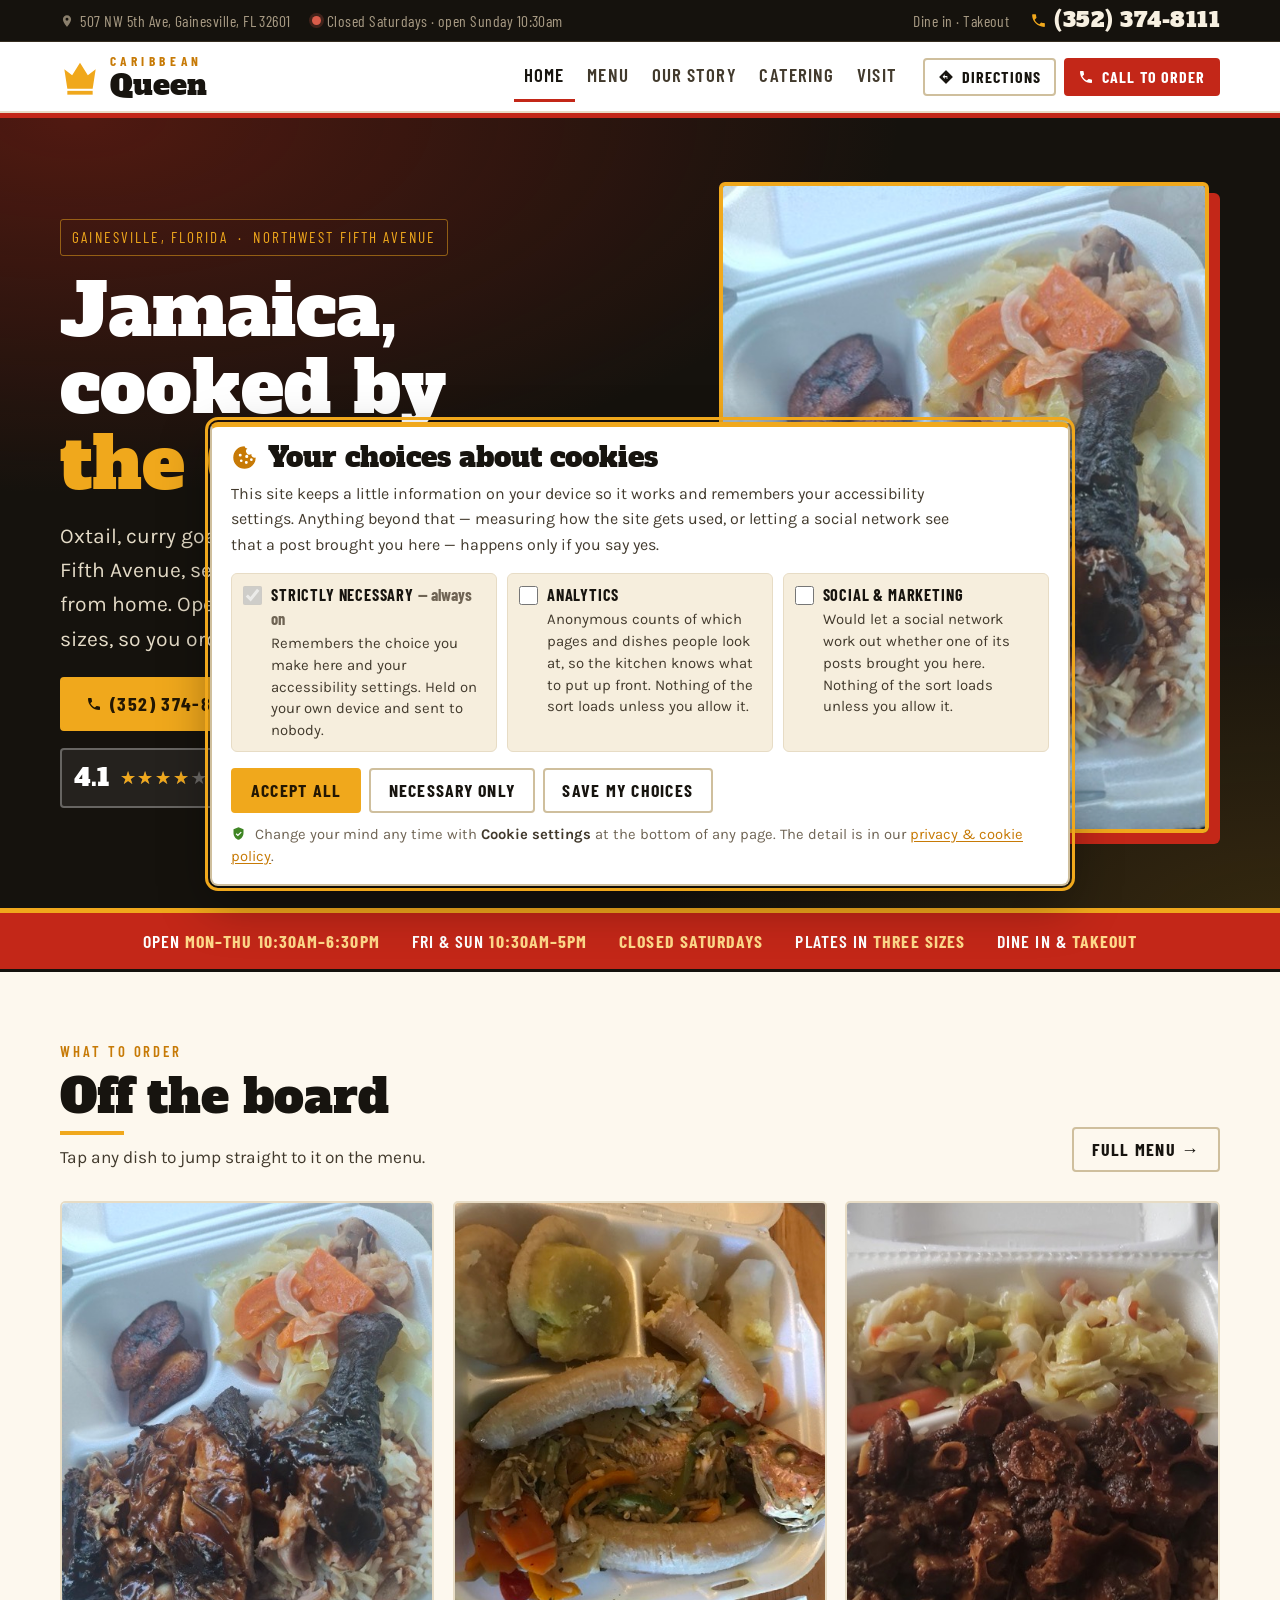
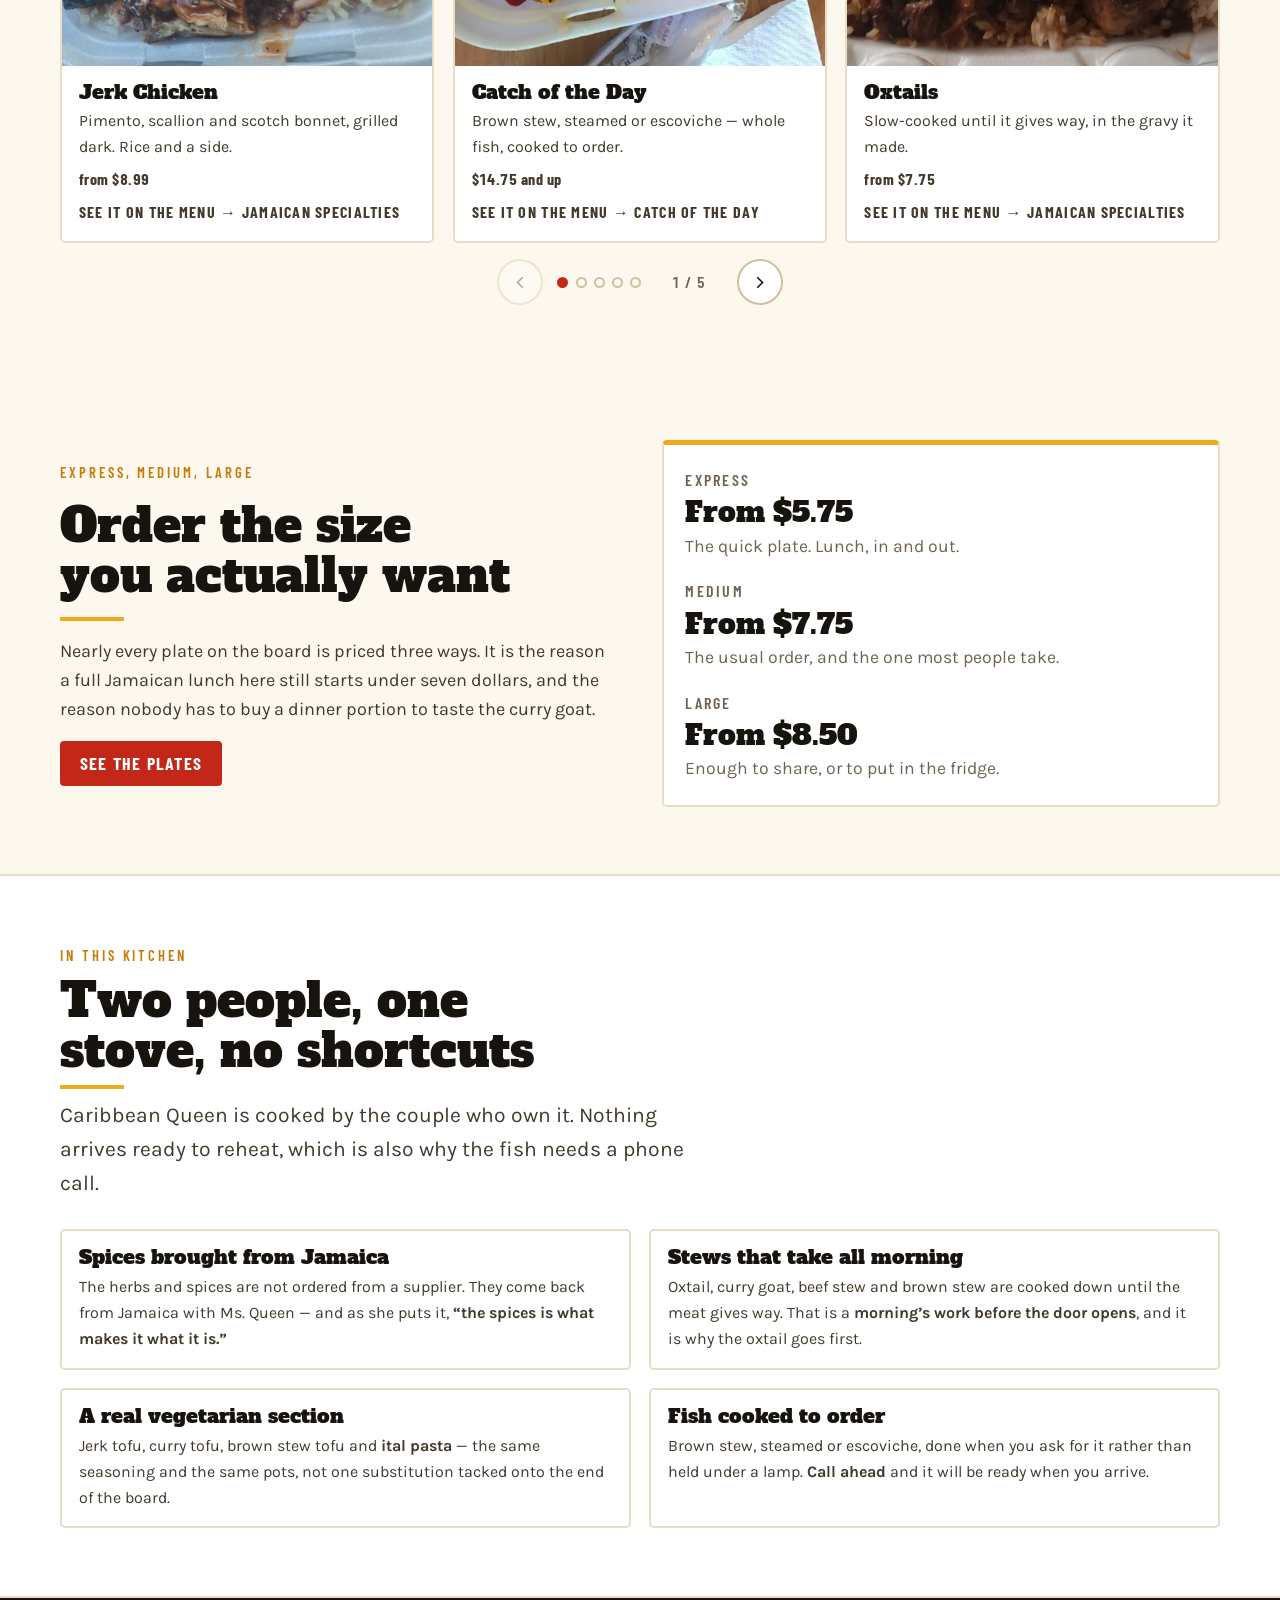
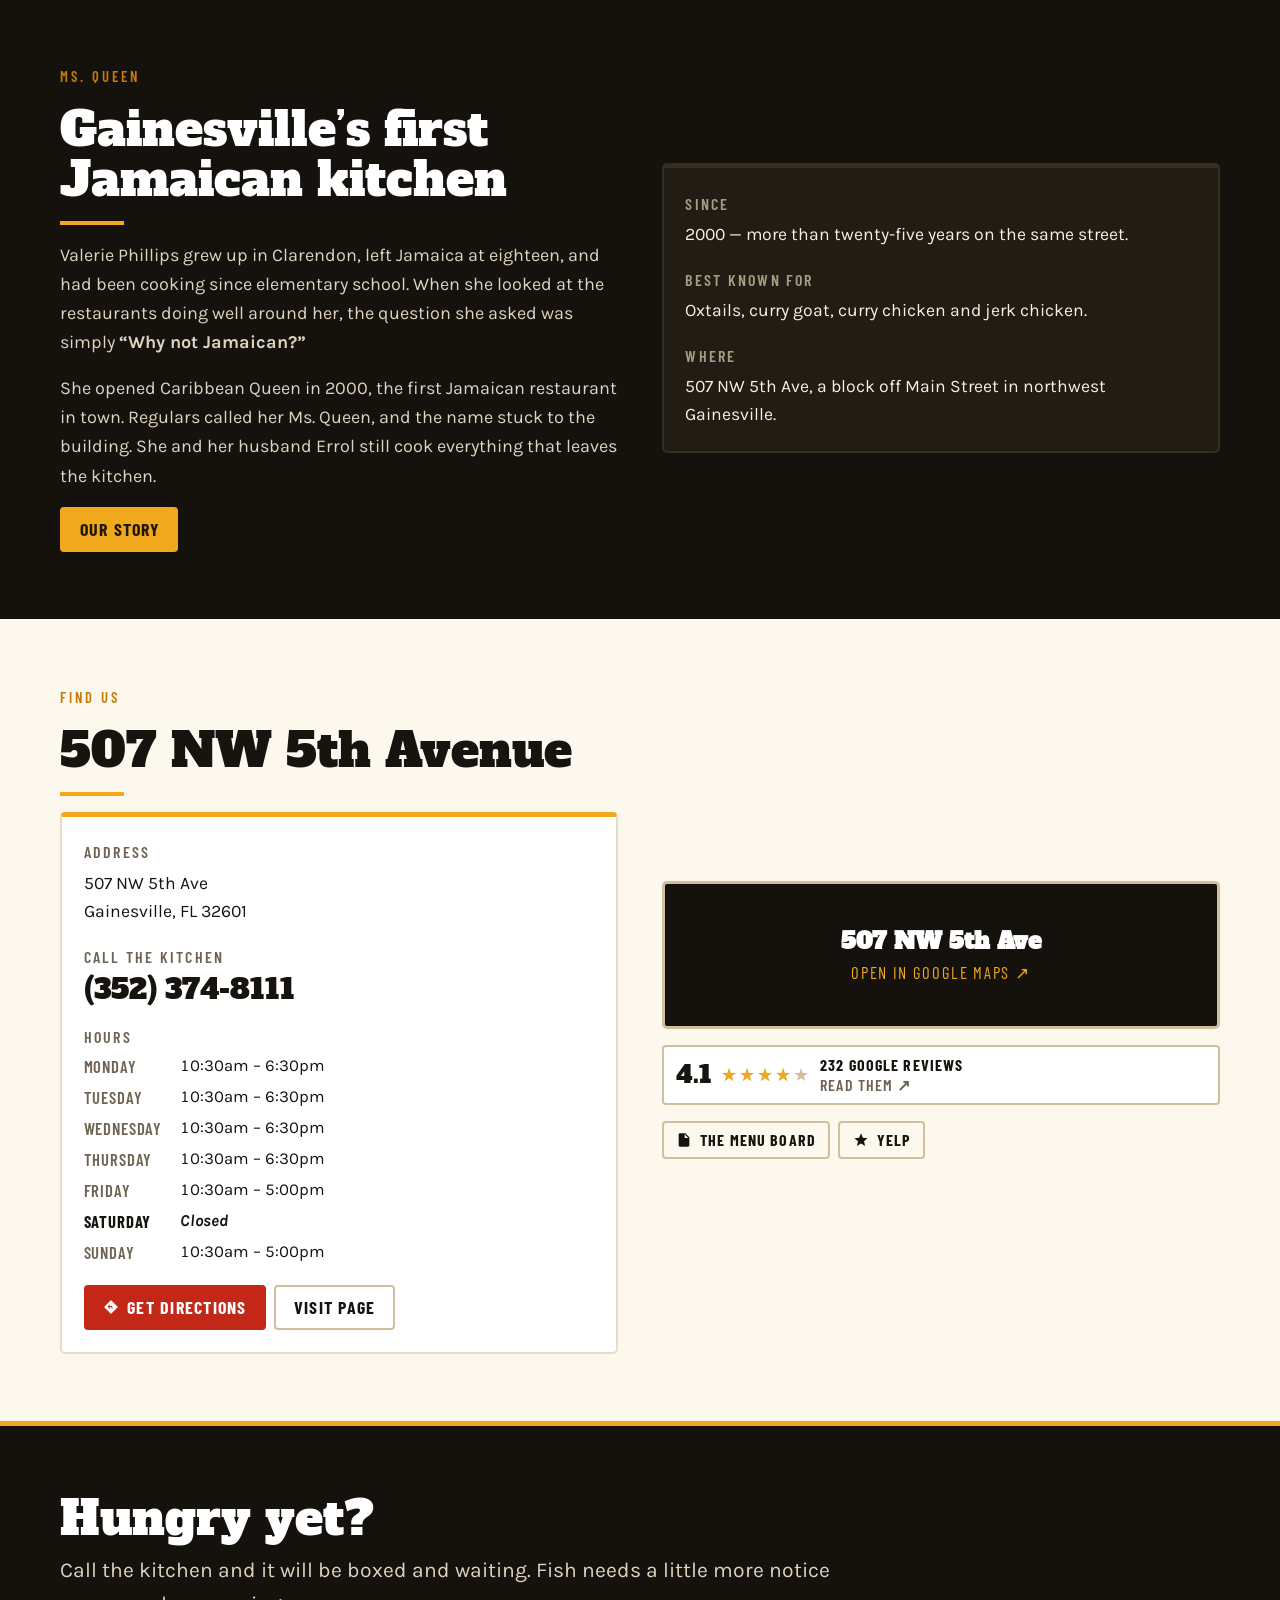
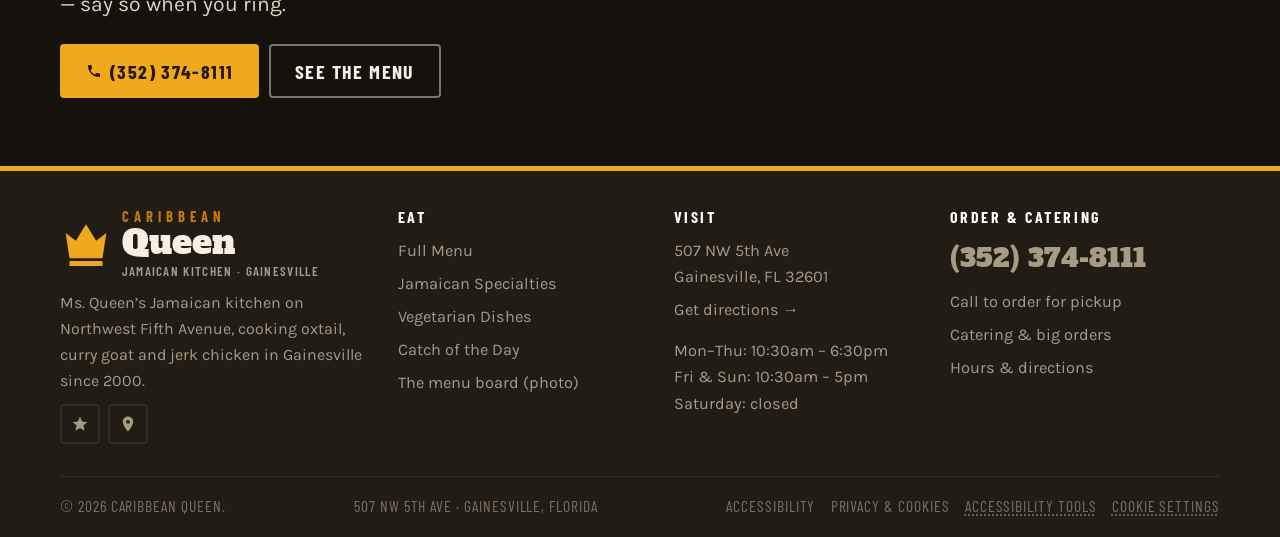
==== index.html @ 603f3b1b "Build the Caribbean Queen site A seven-page site for Caribbean Queen, 507 NW 5th Ave, Gainesville — " ====
<!doctype html>
<html lang="en">
<head>
<meta charset="utf-8">
<meta name="viewport" content="width=device-width, initial-scale=1, viewport-fit=cover">
<meta name="description" content="Caribbean Queen, 507 NW 5th Ave, Gainesville FL. Oxtail, curry goat, jerk chicken, fish cooked to order and a vegetarian menu, since 2000. Call (352) 374-8111.">
<style>:root{padding-top:env(safe-area-inset-top,0px);padding-bottom:env(safe-area-inset-bottom,0px);color-scheme:light}html{-webkit-text-size-adjust:100%}[hidden]{display:none!important}</style>
<title>Caribbean Queen</title>
<link rel="preconnect" href="https://fonts.googleapis.com"><link rel="preconnect" href="https://fonts.gstatic.com" crossorigin><link rel="stylesheet" href="https://fonts.googleapis.com/css2?family=Alfa+Slab+One&family=Barlow+Condensed:wght@500;600;700&family=Karla:wght@400;500;700&display=swap">
<style>
/* Layout: a Jamaican counter menu board — charcoal panels, gold hairlines, and the
   category colours of the board itself (red specialties, green vegetarian and juice,
   blue fish and sodas, gold patties). Palette: scotch-bonnet gold, pepper red, callaloo
   green, tropical blue, and the char of the jerk grill. */
:root{
  --bg:#FDF8EE; --surface:#FFFFFF; --sunk:#F6EEDD;
  --ink:#17140F; --ink-soft:#423A2D; --muted:#6F6454;
  --line:#E7DCC5; --line-strong:#CFBF9D;
  --gold:#C77A06; --gold-bright:#F0A81C; --red:#C32718; --green:#3F8524; --blue:#1F6E9E;
  --char:#15120D; --char-2:#211C14; --char-line:#352D20; --char-ink:#F7F0E1; --char-muted:#A89B84;
  --f-display:"Alfa Slab One",Georgia,"Times New Roman",serif;
  --f-cond:"Barlow Condensed","Arial Narrow",Helvetica,sans-serif;
  --f-body:"Karla","Helvetica Neue",Arial,sans-serif;
  --wrap:1200px;
}
@media (prefers-color-scheme: dark){
  :root:not([data-theme="light"]){
    --bg:#141108; --surface:#1E1810; --sunk:#191409;
    --ink:#F7F0E1; --ink-soft:#DED4BF; --muted:#A79B83;
    --line:#2F2718; --line-strong:#473D25;
    --gold:#FFC149; --gold-bright:#FFC149; --red:#FF7057; --green:#84CC5F; --blue:#64B6E2;
    --char:#0C0A06; --char-2:#171309; --char-line:#2B2417; --char-ink:#F7F0E1; --char-muted:#A89B84;
    color-scheme:dark;
  }
}
:root[data-theme="dark"]{
  --bg:#141108; --surface:#1E1810; --sunk:#191409;
  --ink:#F7F0E1; --ink-soft:#DED4BF; --muted:#A79B83;
  --line:#2F2718; --line-strong:#473D25;
  --gold:#FFC149; --gold-bright:#FFC149; --red:#FF7057; --green:#84CC5F; --blue:#64B6E2;
  --char:#0C0A06; --char-2:#171309; --char-line:#2B2417; --char-ink:#F7F0E1; --char-muted:#A89B84;
  color-scheme:dark;
}

*{box-sizing:border-box}
body{margin:0;background:var(--bg);color:var(--ink);font-family:var(--f-body);font-size:18px;line-height:1.62;-webkit-text-size-adjust:100%}
img{max-width:100%;display:block;height:auto}
a{color:var(--gold);text-decoration-thickness:1px;text-underline-offset:2px}
h1,h2,h3,h4{font-family:var(--f-display);font-weight:400;line-height:1.06;margin:0;text-wrap:balance}
h1{font-size:clamp(2.5rem,6.6vw,4.5rem)}
h2{font-size:clamp(1.95rem,4.2vw,2.95rem)}
h3{font-size:clamp(1.3rem,2.3vw,1.6rem)}
h4{font-size:1.16rem}
p{margin:0}
:focus-visible{outline:3px solid var(--gold-bright);outline-offset:2px;border-radius:2px}
.skip{position:absolute;left:-9999px;top:0;background:var(--red);color:#fff;padding:.7rem 1rem;z-index:99}
.skip:focus{left:8px;top:8px}
.wrap{width:100%;max-width:var(--wrap);margin-inline:auto;padding-inline:20px}
.eyebrow{font-family:var(--f-cond);font-size:.92rem;font-weight:600;letter-spacing:.2em;text-transform:uppercase;color:var(--gold)}
.lede{font-size:clamp(1.14rem,1.9vw,1.32rem);color:var(--ink-soft);max-width:60ch}
.prose{display:flex;flex-direction:column;gap:1.05rem;max-width:66ch;color:var(--ink-soft)}

/* ---- top strip ---- */
.util{background:var(--char);color:var(--char-muted);border-bottom:1px solid var(--char-line);font-family:var(--f-cond);font-size:.98rem;letter-spacing:.03em}
.util__in{display:flex;flex-wrap:wrap;align-items:center;gap:.3rem 1.3rem;padding-block:.5rem}
.util__i{display:flex;align-items:center;gap:.4rem}
.util__i svg{width:14px;height:14px;fill:currentColor;opacity:.8;flex:none}
.util__sp{flex:1 1 auto}
.util__ph{color:var(--char-ink);font-family:var(--f-display);font-size:1.3rem;text-decoration:none;display:flex;align-items:center;gap:.45rem;line-height:1}
.util__ph svg{width:17px;height:17px;fill:var(--gold-bright)}
.util__ph:hover{color:var(--gold-bright)}
.open-dot{width:9px;height:9px;border-radius:50%;background:#56C45A;flex:none;box-shadow:0 0 0 3px rgba(86,196,90,.22)}
.open-dot[data-shut="1"]{background:#D95C4A;box-shadow:0 0 0 3px rgba(217,92,74,.22)}

/* ---- masthead ---- */
.mast{background:var(--surface);border-bottom:2px solid var(--line);position:sticky;top:env(safe-area-inset-top,0px);z-index:40}
.mast__in{display:flex;align-items:center;gap:1rem;padding-block:.6rem}
.brand{display:flex;align-items:center;flex:none;text-decoration:none;gap:.6rem}
.brand img{height:80px;width:auto}
.brandmark{display:flex;align-items:center;gap:.6rem}
.brandmark svg{width:40px;height:40px;fill:var(--gold-bright);flex:none}
.brandmark__t{display:flex;flex-direction:column;line-height:1;min-width:0}
.brandmark__k{font-family:var(--f-cond);font-size:.84rem;font-weight:700;letter-spacing:.34em;text-transform:uppercase;color:var(--gold)}
.brandmark__n{font-family:var(--f-display);font-size:1.78rem;color:var(--ink);padding-top:.16rem}
.brandmark__s{font-family:var(--f-cond);font-size:.82rem;font-weight:600;letter-spacing:.1em;text-transform:uppercase;color:var(--muted);padding-top:.3rem}
.foot__brand .brandmark svg{width:52px;height:52px}
.foot__brand .brandmark__n{color:var(--char-ink);font-size:2.1rem}
.foot__brand .brandmark__k{font-size:.92rem}
.foot__brand .brandmark__s{color:var(--char-muted)}
.mast__sp{flex:1 1 auto}
.nav{display:flex;align-items:center;gap:.1rem}
.nav a{font-family:var(--f-cond);font-size:1.18rem;font-weight:600;text-transform:uppercase;letter-spacing:.06em;color:var(--ink-soft);text-decoration:none;padding:.5rem .66rem;border-bottom:3px solid transparent;white-space:nowrap}
.nav a:hover{color:var(--ink);border-bottom-color:var(--line-strong)}
.nav a[aria-current="page"]{color:var(--ink);border-bottom-color:var(--red)}
.mast__cta{display:flex;align-items:center;gap:.5rem;flex:none}
.navtoggle{display:none;background:var(--surface);border:2px solid var(--line-strong);color:var(--ink);border-radius:4px;padding:.45rem .6rem;font-family:var(--f-cond);font-size:1.05rem;font-weight:600;text-transform:uppercase;letter-spacing:.07em;align-items:center;gap:.4rem;cursor:pointer}
.navtoggle svg{width:17px;height:17px;fill:currentColor}

.btn{display:inline-flex;align-items:center;justify-content:center;gap:.5rem;font-family:var(--f-cond);font-weight:700;text-transform:uppercase;letter-spacing:.07em;font-size:1.12rem;padding:.64rem 1.1rem;border-radius:4px;border:2px solid transparent;text-decoration:none;cursor:pointer;line-height:1.15;text-align:center}
.btn svg{width:16px;height:16px;fill:currentColor;flex:none}
.btn--red{background:var(--red);color:#fff;border-color:var(--red)}
.btn--red:hover{filter:brightness(1.12)}
.btn--gold{background:var(--gold-bright);color:#231703;border-color:var(--gold-bright)}
.btn--gold:hover{filter:brightness(1.08)}
.btn--ghost{background:transparent;color:var(--ink);border-color:var(--line-strong)}
.btn--ghost:hover{border-color:var(--ink)}
.btn--onchar{background:transparent;color:var(--char-ink);border-color:rgba(255,255,255,.42)}
.btn--onchar:hover{border-color:var(--gold-bright);color:var(--gold-bright)}
.btn--sm{font-size:1rem;padding:.48rem .78rem}
.btn--lg{font-size:1.24rem;padding:.86rem 1.5rem}

/* ---- hero ---- */
.hero{color:var(--char-ink);position:relative;overflow:hidden;
  background:
    radial-gradient(115% 85% at 6% 0%, rgba(195,39,24,.34) 0%, rgba(195,39,24,0) 56%),
    radial-gradient(85% 80% at 100% 104%, rgba(240,168,28,.15) 0%, rgba(240,168,28,0) 58%),
    var(--char);
  border-top:5px solid var(--red);
  border-bottom:5px solid var(--gold-bright)}
.hero__in{display:grid;grid-template-columns:1.1fr .9fr;gap:clamp(1.5rem,3.6vw,3rem);align-items:center;padding-block:clamp(2.3rem,5vw,4rem)}
.hero__body{display:flex;flex-direction:column;gap:1.05rem;align-items:flex-start;min-width:0}
.hero h1{color:#fff}
.hero h1 em{font-style:normal;color:var(--gold-bright)}
.hero .lede{color:#E4DBC7}
.hero__act{display:flex;flex-wrap:wrap;gap:.6rem;padding-top:.25rem}
.hero__badge{display:inline-flex;align-items:center;gap:.5rem;font-family:var(--f-cond);font-size:.95rem;letter-spacing:.14em;text-transform:uppercase;color:var(--gold-bright);border:1px solid rgba(240,168,28,.5);padding:.35rem .7rem;border-radius:3px}
.hero__fig{margin:0;min-width:0;position:relative;padding-right:11px;padding-bottom:11px}
.hero__fig img{width:100%;border:4px solid var(--gold-bright);border-radius:6px;
  box-shadow:11px 11px 0 var(--red)}
.hero__tag{position:absolute;bottom:-14px;left:-10px;background:var(--red);color:#fff;font-family:var(--f-display);font-size:1.05rem;padding:.38rem .8rem;border-radius:3px;transform:rotate(-2.5deg)}

/* page header */
.phead{color:var(--char-ink);
  background:
    radial-gradient(110% 150% at 4% 0%, rgba(195,39,24,.30) 0%, rgba(195,39,24,0) 60%),
    var(--char);
  border-top:5px solid var(--red);
  border-bottom:5px solid var(--gold-bright)}
.phead__in{padding-block:clamp(1.8rem,4vw,3rem);display:flex;flex-direction:column;gap:.7rem;align-items:flex-start}
.phead h1{color:#fff;font-size:clamp(2.2rem,5.4vw,3.6rem)}
.phead .lede{color:#E4DBC7}

/* ---- strips & sections ---- */
.strip{background:var(--red);color:#fff;border-bottom:3px solid var(--char)}
.strip__in{display:flex;flex-wrap:wrap;gap:.5rem 2rem;padding-block:.85rem;align-items:center;justify-content:center;font-family:var(--f-cond);font-size:1.12rem;font-weight:600;letter-spacing:.06em;text-transform:uppercase;text-align:center}
.strip__in b{color:#FFD98A;font-weight:700}
.sec{padding-block:clamp(2.5rem,5.4vw,4.2rem);scroll-margin-top:5.5rem}
.sec--surface{background:var(--surface);border-block:2px solid var(--line)}
.sec--char{background:var(--char);color:var(--char-ink)}
.sec--char h2,.sec--char h3{color:#fff}
.sec--char .prose,.sec--char .lede{color:#DDD3BE}
.sechead{display:flex;flex-direction:column;gap:.55rem;align-items:flex-start;margin-bottom:1.8rem;max-width:60ch}
.sechead--row{flex-direction:row;justify-content:space-between;align-items:flex-end;max-width:none;gap:1.2rem;flex-wrap:wrap}
.rule{height:4px;width:64px;background:var(--gold-bright);border:0;margin:0}

.grid{display:grid;gap:1.15rem}
.grid--3{grid-template-columns:repeat(3,1fr)}
.grid--2{grid-template-columns:repeat(2,1fr)}
.split{display:grid;grid-template-columns:1fr 1fr;gap:clamp(1.4rem,3.4vw,2.8rem);align-items:center}
.split__fig{margin:0;min-width:0}
.split__fig img{width:100%;border:3px solid var(--line-strong);border-radius:5px}
.split__fig figcaption{font-family:var(--f-cond);font-size:1rem;letter-spacing:.08em;color:var(--muted);padding-top:.5rem;text-transform:uppercase}
.split__body{display:flex;flex-direction:column;gap:1rem;align-items:flex-start;min-width:0}

/* ---- dish cards ---- */
.dish{background:var(--surface);border:2px solid var(--line);border-radius:5px;overflow:hidden;
  display:flex;flex-direction:column;min-width:0;text-decoration:none;color:inherit;
  transition:border-color .16s,transform .16s,box-shadow .16s}
a.dish:hover,a.dish:focus-visible{border-color:var(--red);transform:translateY(-3px);
  box-shadow:0 10px 0 -4px rgba(195,39,24,.35)}
a.dish:hover .dish__go,a.dish:focus-visible .dish__go{color:var(--red)}
.dish__go{font-family:var(--f-cond);font-size:1rem;font-weight:700;letter-spacing:.08em;
  text-transform:uppercase;color:var(--muted);padding-top:.15rem}
.dish img{width:100%;aspect-ratio:4/5;object-fit:cover}
.dish__b{padding:1rem 1.05rem;display:flex;flex-direction:column;gap:.35rem;flex:1 1 auto}
.dish__b h3{font-size:1.24rem}
.dish__b p{color:var(--ink-soft);font-size:1rem}
.dish__price{font-family:var(--f-cond);font-size:1.18rem;font-weight:700;color:var(--red);letter-spacing:.03em;font-variant-numeric:tabular-nums}

/* ---- photo carousel: one dish at a time, alternating across menu sections ---- */
.pcar{display:flex;flex-direction:column;gap:1rem;width:100%}
.pcar__vp{overflow-x:auto;overflow-y:hidden;scroll-snap-type:x mandatory;scrollbar-width:none;-ms-overflow-style:none;border-radius:5px}
.pcar__vp::-webkit-scrollbar{display:none}
.pcar__vp:focus-visible{outline:3px solid var(--gold-bright);outline-offset:3px}
.pcar__track{display:flex;gap:1.15rem;margin:0;padding:0;list-style:none}
.pcar__slide{flex:0 0 calc(33.333% - .77rem);scroll-snap-align:start;min-width:0;display:flex}
.pcar__slide > *{width:100%}
.pcar__ctl{display:flex;align-items:center;justify-content:center;gap:.9rem}
.pcar__btn{width:46px;height:46px;flex:none;border:2px solid var(--line-strong);background:var(--surface);
  color:var(--ink);border-radius:50%;cursor:pointer;display:flex;align-items:center;justify-content:center;padding:0}
.pcar__btn svg{width:19px;height:19px;fill:currentColor}
.pcar__btn:hover{border-color:var(--red);color:var(--red)}
.pcar__btn[disabled]{opacity:.34;cursor:default}
.pcar__btn[disabled]:hover{border-color:var(--line-strong);color:var(--ink)}
.pcar__dots{display:flex;gap:.45rem;align-items:center;flex-wrap:wrap;justify-content:center}
.pcar__dot{width:11px;height:11px;padding:0;border-radius:50%;border:2px solid var(--line-strong);background:transparent;cursor:pointer}
.pcar__dot[aria-selected="true"]{background:var(--red);border-color:var(--red)}
.pcar__count{font-family:var(--f-cond);font-size:1rem;font-weight:600;letter-spacing:.08em;color:var(--muted);
  font-variant-numeric:tabular-nums;min-width:4.2em;text-align:center}
@media (max-width:900px){ .pcar__slide{flex:0 0 calc(50% - .58rem)} }
@media (max-width:620px){ .pcar__slide{flex:0 0 100%} }
@media (prefers-reduced-motion: reduce){ .pcar__vp{scroll-behavior:auto} }

/* ---- MENU ---- */
.menujump{display:flex;flex-wrap:wrap;gap:.45rem;padding-block:1rem}
.menujump a{font-family:var(--f-cond);font-size:1.04rem;font-weight:600;text-transform:uppercase;letter-spacing:.06em;
  text-decoration:none;color:var(--ink);background:var(--surface);border:2px solid var(--line-strong);
  border-radius:3px;padding:.34rem .7rem}
.menujump a:hover{border-color:var(--gold-bright);color:var(--gold)}
.mcat{margin-bottom:2.3rem;scroll-margin-top:5.5rem}
.mcat__h{display:flex;align-items:baseline;gap:.8rem;flex-wrap:wrap;background:var(--cat,var(--char));color:#fff;
  padding:.6rem 1rem;border-radius:4px 4px 0 0}
.mcat__h h2{font-size:clamp(1.5rem,3vw,2.1rem);color:#fff}
.mcat__h span{font-family:var(--f-cond);font-size:1rem;letter-spacing:.1em;text-transform:uppercase;color:rgba(255,255,255,.82)}
.mcat__body{border:2px solid var(--line);border-top:0;border-radius:0 0 4px 4px;background:var(--surface)}
.item{display:grid;grid-template-columns:1fr auto;gap:.3rem 1.2rem;padding:1rem 1.1rem;border-top:1px solid var(--line)}
.item:first-child{border-top:0}
.item__n{font-family:var(--f-display);font-size:1.14rem;line-height:1.25;color:var(--ink);display:flex;align-items:baseline;gap:.45rem;flex-wrap:wrap}
.item__star{color:var(--gold-bright);font-size:.95rem}
.item__d{grid-column:1;color:var(--ink-soft);font-size:1rem;max-width:60ch}
.item__p{grid-column:2;grid-row:1/span 2;text-align:right;font-family:var(--f-cond);font-weight:700;font-size:1.1rem;
  color:var(--red);white-space:nowrap;font-variant-numeric:tabular-nums;letter-spacing:.02em;line-height:1.4}
.item__p i{display:block;font-style:normal;color:var(--muted);font-weight:600;font-size:.95rem}
.item__note{grid-column:1;font-family:var(--f-cond);font-size:.98rem;letter-spacing:.07em;text-transform:uppercase;color:var(--red);font-weight:600}
.legend{display:flex;flex-wrap:wrap;gap:.5rem 1.4rem;padding:1rem 1.1rem;background:var(--sunk);border:2px dashed var(--line-strong);
  border-radius:4px;font-size:1rem;color:var(--ink-soft)}
.legend b{color:var(--ink)}

/* ---- info / hours ---- */
.info{background:var(--surface);border:2px solid var(--line);border-top:5px solid var(--gold-bright);border-radius:5px;padding:1.4rem 1.35rem;display:flex;flex-direction:column;gap:1.15rem}
.field{display:flex;flex-direction:column;gap:.2rem}
.field__k{font-family:var(--f-cond);font-size:1rem;letter-spacing:.14em;text-transform:uppercase;color:var(--muted);font-weight:600}
.field__v{font-size:1.1rem;color:var(--ink)}
.field__v--big{font-family:var(--f-display);font-size:1.75rem;line-height:1.15}
.field__v--big a{text-decoration:none;color:var(--ink)}
.field__v--big a:hover{color:var(--red)}
.hours{display:grid;grid-template-columns:auto 1fr;gap:.26rem 1.1rem;font-variant-numeric:tabular-nums;margin:0}
.hours dt{font-family:var(--f-cond);font-size:1.04rem;letter-spacing:.05em;text-transform:uppercase;color:var(--muted);font-weight:600}
.hours dd{margin:0;font-size:1.04rem}
.hours .is-today dt,.hours .is-today dd{color:var(--ink);font-weight:700}
.hours__row{display:contents}

.maplink{display:block;border:3px solid var(--line-strong);border-radius:5px;background:var(--char);text-decoration:none;position:relative;overflow:hidden;padding:2.4rem 1.2rem;text-align:center;color:var(--char-ink)}
.maplink b{display:block;font-family:var(--f-display);font-size:1.4rem;color:#fff}
.maplink span{font-family:var(--f-cond);font-size:1.04rem;letter-spacing:.1em;text-transform:uppercase;color:var(--gold-bright)}
.maplink:hover{border-color:var(--gold-bright)}

.copyrow{display:flex;flex-wrap:wrap;gap:.5rem;align-items:center}
.copybtn{font-family:var(--f-cond);font-size:1rem;letter-spacing:.08em;text-transform:uppercase;background:transparent;
  border:2px solid var(--line-strong);color:var(--muted);padding:.32rem .6rem;border-radius:3px;cursor:pointer;font-weight:600}
.copybtn:hover{border-color:var(--ink);color:var(--ink)}
.copybtn{display:inline-flex;align-items:center;gap:.45rem;line-height:1.3}
.copybtn svg{width:16px;height:16px;fill:currentColor;flex:none}

/* ---- rating badge ---- */
.grate{display:inline-flex;align-items:center;gap:.6rem;text-decoration:none;flex-wrap:wrap;border:2px solid var(--line-strong);
  border-radius:4px;padding:.45rem .75rem;background:var(--surface)}
.grate:hover{border-color:var(--gold-bright)}
.grate__num{font-family:var(--f-display);font-size:1.5rem;line-height:1;color:var(--ink)}
.stars{position:relative;display:inline-block;white-space:nowrap;font-size:1.15rem;line-height:1;letter-spacing:.1em}
.stars__bg{color:var(--line-strong)}
.stars__fg{position:absolute;left:0;top:0;overflow:hidden;width:var(--pct,100%);color:var(--gold-bright)}
.grate__n{font-family:var(--f-cond);font-size:1rem;letter-spacing:.07em;text-transform:uppercase;color:var(--muted);line-height:1.3;font-weight:600}
.grate__n b{display:block;color:var(--ink);font-weight:700}
.grate--dark{background:rgba(255,255,255,.07);border-color:rgba(255,255,255,.3)}
.grate--dark .grate__num{color:#fff}
.grate--dark .stars__bg{color:rgba(255,255,255,.32)}
.grate--dark .grate__n{color:#CFC4AD}
.grate--dark .grate__n b{color:#fff}

/* ---- footer ---- */
.foot{background:var(--char-2);color:var(--char-muted);border-top:5px solid var(--gold-bright);padding-block:2.4rem 1.2rem;font-size:1.02rem}
.foot__grid{display:grid;grid-template-columns:1.25fr 1fr 1fr 1.1fr;gap:1.9rem}
.foot h4{color:#fff;font-size:1rem;letter-spacing:.16em;font-family:var(--f-cond);font-weight:700;text-transform:uppercase;padding-bottom:.75rem}
.foot ul{list-style:none;margin:0;padding:0;display:flex;flex-direction:column;gap:.42rem}
.foot a{color:var(--char-muted);text-decoration:none}
.foot a:hover{color:var(--gold-bright);text-decoration:underline}
.foot__brand img{height:92px;width:auto}
.foot__brand p{padding-top:.8rem;max-width:34ch;font-size:1rem}
.foot__ph{font-family:var(--f-display);font-size:1.6rem;color:#fff;text-decoration:none;display:block}
.foot__ph:hover{color:var(--gold-bright)}
.social{display:flex;gap:.5rem;padding-top:.85rem}
.social a{width:40px;height:40px;border:2px solid var(--char-line);border-radius:4px;display:flex;align-items:center;justify-content:center}
.social a:hover{border-color:var(--gold-bright);background:rgba(240,168,28,.12)}
.social svg{width:18px;height:18px;fill:var(--char-muted)}
.social a:hover svg{fill:var(--gold-bright)}
.foot__base{border-top:1px solid var(--char-line);margin-top:2rem;padding-top:1rem;display:flex;flex-wrap:wrap;gap:.5rem 1.3rem;
  justify-content:space-between;font-family:var(--f-cond);font-size:.98rem;letter-spacing:.06em;text-transform:uppercase;color:#7D7260}

/* ---- mobile dock ---- */
.dock{display:none;position:fixed;left:0;right:0;bottom:0;z-index:60;background:var(--char);border-top:2px solid var(--gold-bright);
  padding:.5rem .55rem;padding-bottom:calc(.5rem + env(safe-area-inset-bottom,0px));gap:.45rem}
.dock a{flex:1 1 0;min-width:0;display:flex;flex-direction:column;align-items:center;gap:.15rem;text-decoration:none;color:var(--char-ink);
  font-family:var(--f-cond);font-size:.98rem;font-weight:700;text-transform:uppercase;letter-spacing:.05em;padding:.36rem .2rem;border-radius:4px}
.dock a svg{width:18px;height:18px;fill:var(--gold-bright)}
.dock a.dock--primary{background:var(--red)}
.dock a.dock--primary svg{fill:#fff}

/* ---------- responsive ---------- */
@media (max-width:1080px){
  .brand img{height:64px}
  .navtoggle{display:inline-flex}
  .nav{display:none;position:absolute;left:0;right:0;top:100%;flex-direction:column;align-items:stretch;background:var(--surface);
    border-bottom:2px solid var(--line);box-shadow:0 16px 30px rgba(0,0,0,.16);padding:.4rem 20px .8rem;gap:0}
  .nav.is-open{display:flex}
  .mast{position:relative}
  .mast__in{position:relative;flex-wrap:wrap}
  .nav a{border-bottom:1px solid var(--line);border-left:4px solid transparent;padding:.8rem .4rem;font-size:1.22rem}
  .nav a[aria-current="page"]{border-left-color:var(--red);border-bottom-color:var(--line)}
  .nav a:hover{border-bottom-color:var(--line)}
  .mast__cta .btn--hide-sm{display:none}
}
@media (max-width:900px){
  .foot__grid{grid-template-columns:1fr 1fr;gap:1.6rem}
  .brandmark svg{width:32px;height:32px}
  .brandmark__n{font-size:1.48rem}
  .brandmark__k{font-size:.74rem;letter-spacing:.28em}
  .grid--3{grid-template-columns:repeat(2,1fr)}
  .hero__in{grid-template-columns:1fr}
  .hero__fig{order:-1}
  .split{grid-template-columns:1fr}
  .dock{display:flex}
  body{padding-bottom:4.7rem}
}
@media (max-width:620px){
  .grid--3,.grid--2{grid-template-columns:1fr}
  .foot__grid{grid-template-columns:1fr}
  .util__sp{display:none}
  .util__in{font-size:.92rem;gap:.25rem .9rem}
  .util__ph{font-size:1.18rem}
  .brand img{height:54px}
  .item{grid-template-columns:1fr}
  .item__p{grid-column:1;grid-row:auto;text-align:left}
  .hero__tag{left:0}
}
@media (prefers-reduced-motion: reduce){ *{animation-duration:.01ms!important;transition-duration:.01ms!important} }

/* ======================================================================
   Social links, cookie consent and the accessibility panel.

   Everything below the "accessibility modes" rule is driven by data-
   attributes that the panel writes onto <html>, so the whole feature is
   CSS plus one small script — no third-party overlay, no extra request.
   ====================================================================== */

/* ---- text scaling set by the accessibility panel ---- */
html{font-size:calc(100% * var(--a11y-scale,1))}
body{font-size:calc(18px * var(--a11y-scale,1))}

/* ---- social in the sticky masthead ---- */
.mastsoc{display:flex;gap:.35rem;flex:none}
.mastsoc__a{width:38px;height:38px;flex:none;display:flex;align-items:center;justify-content:center;
  border:2px solid var(--line-strong);border-radius:4px;color:var(--ink);text-decoration:none}
.mastsoc__a svg{width:19px;height:19px;fill:currentColor}
.mastsoc__a span{position:absolute;width:1px;height:1px;padding:0;margin:-1px;overflow:hidden;
  clip-path:inset(50%);white-space:nowrap;border:0}
.mastsoc__a:hover{border-color:var(--red);color:var(--red);background:rgba(195,39,24,.09)}

/* ---- "follow the kitchen" row, on the dark hero ---- */
.follow{display:flex;flex-wrap:wrap;align-items:center;gap:.5rem .75rem;padding-top:.3rem}
.follow__k{font-family:var(--f-cond);font-size:.95rem;font-weight:600;letter-spacing:.16em;
  text-transform:uppercase;color:var(--gold)}
.follow__a{display:inline-flex;align-items:center;gap:.45rem;text-decoration:none;color:var(--ink);
  font-family:var(--f-cond);font-size:1.08rem;font-weight:600;letter-spacing:.04em;
  border:2px solid var(--line-strong);border-radius:999px;padding:.4rem .9rem}
.follow__a svg{width:18px;height:18px;fill:currentColor;flex:none}
.follow__a:hover{border-color:var(--gold-bright);color:var(--gold-bright);background:rgba(240,168,28,.1)}
.follow--dark .follow__k{color:var(--gold-bright)}
.follow--dark .follow__a{color:#fff;border-color:rgba(255,255,255,.45)}
.follow--dark .follow__a:hover{color:var(--gold-bright);border-color:var(--gold-bright)}

/* ---- footer: named social links, then the legal row ---- */
.foot__soch{font-family:var(--f-cond);font-size:.95rem;font-weight:700;letter-spacing:.16em;
  text-transform:uppercase;color:#fff;padding-top:1.1rem}
.socpill{display:flex;flex-wrap:wrap;gap:.5rem;padding-top:.55rem}
.socpill a{display:inline-flex;align-items:center;gap:.45rem;color:var(--char-ink);
  border:2px solid var(--char-line);border-radius:999px;padding:.42rem .95rem;
  font-family:var(--f-cond);font-size:1.05rem;font-weight:600;letter-spacing:.05em}
.socpill svg{width:18px;height:18px;fill:var(--gold-bright);flex:none}
.socpill a:hover{border-color:var(--gold-bright);background:rgba(240,168,28,.12);
  color:var(--gold-bright);text-decoration:none}
.social{padding-top:.6rem}
.foot__legal{display:flex;flex-wrap:wrap;align-items:center;gap:.3rem .95rem}
.foot__legal a,.foot__lbtn{color:#7D7260;text-decoration:none;font:inherit;letter-spacing:inherit;
  text-transform:inherit}
.foot__lbtn{background:none;border:0;padding:0;cursor:pointer;text-decoration:underline;
  text-decoration-style:dotted;text-underline-offset:3px}
.foot__legal a:hover,.foot__lbtn:hover{color:var(--gold-bright)}

/* ---- cookie consent ---- */
.cc{position:fixed;left:0;right:0;bottom:0;z-index:95;padding:14px;display:flex;
  justify-content:center;pointer-events:none}
.cc[hidden]{display:none}
.cc__card{pointer-events:auto;width:100%;max-width:860px;background:var(--surface);color:var(--ink);
  border:2px solid var(--line-strong);border-top:5px solid var(--gold-bright);border-radius:8px;
  box-shadow:0 18px 50px rgba(0,0,0,.34);padding:1.05rem 1.2rem 1rem;
  max-height:min(82vh,660px);overflow:auto}
.cc__head{display:flex;align-items:center;gap:.6rem;padding-bottom:.5rem}
.cc__head svg{width:27px;height:27px;fill:var(--gold);flex:none}
.cc__head h2{font-size:clamp(1.3rem,2.6vw,1.72rem)}
.cc__p{font-size:1rem;color:var(--ink-soft);max-width:74ch}
.cc__opts{list-style:none;margin:0;padding:.9rem 0 0;display:grid;grid-template-columns:repeat(3,1fr);gap:.6rem}
.cc__opt{display:flex;gap:.55rem;align-items:flex-start;border:1px solid var(--line);border-radius:6px;
  padding:.6rem .7rem;background:var(--sunk);font-size:.93rem;line-height:1.46;cursor:pointer;height:100%}
.cc__opt input{margin:.2rem 0 0;width:19px;height:19px;flex:none;accent-color:var(--red)}
.cc__opt b{display:block;font-family:var(--f-cond);font-size:1.02rem;letter-spacing:.05em;
  text-transform:uppercase;color:var(--ink);padding-bottom:.15rem}
.cc__opt b i{font-style:normal;color:var(--muted);text-transform:none;letter-spacing:0}
.cc__opt span{color:var(--ink-soft)}
.cc__act{display:flex;flex-wrap:wrap;gap:.5rem;padding-top:.95rem}
.cc__toggle{display:none;align-self:flex-start;margin-top:.8rem;background:none;border:0;padding:0;
  cursor:pointer;color:var(--gold);font-family:var(--f-cond);font-size:1.05rem;font-weight:700;
  letter-spacing:.07em;text-transform:uppercase;text-decoration:underline;text-underline-offset:3px}
.cc__toggle:hover{color:var(--ink)}
.cc__fine{padding-top:.7rem;font-size:.92rem;line-height:1.5;color:var(--muted)}
.cc__fine[hidden]{display:none}
.cc__fine svg{width:15px;height:15px;fill:var(--green);display:inline-block;
  vertical-align:-2px;margin-right:.3rem}
.cc__fine b{color:var(--ink-soft)}

/* ---- accessibility panel ---- */
.a11yfab{position:fixed;z-index:88;right:14px;bottom:14px;display:inline-flex;align-items:center;gap:.5rem;
  background:var(--blue);color:#fff;border:3px solid #fff;border-radius:999px;padding:.58rem .95rem;
  cursor:pointer;font-family:var(--f-cond);font-size:1.05rem;font-weight:700;letter-spacing:.07em;
  text-transform:uppercase;box-shadow:0 8px 22px rgba(0,0,0,.32)}
.a11yfab svg{width:22px;height:22px;fill:currentColor;flex:none}
.a11yfab:hover{filter:brightness(1.12)}
:root[data-cc-open="1"] .a11yfab{display:none}
.a11y{position:fixed;z-index:89;right:14px;bottom:14px;width:min(368px,calc(100vw - 28px));
  background:var(--surface);color:var(--ink);border:2px solid var(--line-strong);
  border-top:5px solid var(--blue);border-radius:8px;box-shadow:0 18px 50px rgba(0,0,0,.34);
  max-height:min(80vh,660px);display:flex;flex-direction:column}
.a11y[hidden]{display:none}
.a11y__head{display:flex;align-items:center;gap:.6rem;padding:.7rem .8rem;border-bottom:1px solid var(--line)}
.a11y__head h2{flex:1 1 auto;font-size:1.26rem;display:flex;align-items:center;gap:.5rem}
.a11y__head h2 svg{width:22px;height:22px;fill:var(--blue);flex:none}
.a11y__x{flex:none;width:34px;height:34px;background:none;border:2px solid var(--line-strong);
  border-radius:4px;display:flex;align-items:center;justify-content:center;cursor:pointer;color:var(--ink)}
.a11y__x svg{width:16px;height:16px;fill:currentColor}
.a11y__body{padding:.8rem;overflow:auto;display:flex;flex-direction:column;gap:.95rem}
.a11y__k{font-family:var(--f-cond);font-size:.92rem;font-weight:700;letter-spacing:.16em;
  text-transform:uppercase;color:var(--muted);padding-bottom:.4rem}
.a11y__seg{display:grid;grid-template-columns:repeat(4,1fr);gap:.3rem}
.a11y__seg--wide{grid-template-columns:repeat(2,1fr)}
.a11y__sw{display:flex;flex-direction:column;gap:.35rem}
.a11y__seg button,.a11y__sw button{font-family:var(--f-cond);font-size:1rem;font-weight:600;
  letter-spacing:.04em;background:var(--sunk);color:var(--ink);border:2px solid var(--line);
  border-radius:5px;padding:.46rem .3rem;cursor:pointer;text-align:center}
.a11y__sw button{text-align:left;padding:.46rem .62rem}
.a11y__seg button:hover,.a11y__sw button:hover{border-color:var(--line-strong)}
.a11y__seg button.is-on,.a11y__sw button.is-on{background:var(--blue);border-color:var(--blue);color:#fff}
.a11y__reset{font-family:var(--f-cond);font-size:1rem;font-weight:700;letter-spacing:.07em;
  text-transform:uppercase;background:none;border:2px solid var(--red);color:var(--red);
  border-radius:5px;padding:.5rem .8rem;cursor:pointer}
.a11y__reset:hover{background:var(--red);color:#fff}
.a11y__note{font-size:.88rem;line-height:1.52;color:var(--muted)}

/* ---- accessibility modes, written onto <html> by the panel ---- */
:root[data-a11y-contrast="high"]{
  --bg:#000;--surface:#000;--sunk:#0B0B0B;
  --ink:#FFF;--ink-soft:#FFF;--muted:#EDEDED;
  --line:#FFF;--line-strong:#FFF;
  --gold:#FFD400;--gold-bright:#FFD400;--red:#FF9382;--green:#86FF63;--blue:#86D6FF;
  --char:#000;--char-2:#000;--char-line:#FFF;--char-ink:#FFF;--char-muted:#FFF;
  color-scheme:dark}
:root[data-a11y-contrast="high"] .hero,
:root[data-a11y-contrast="high"] .phead,
:root[data-a11y-contrast="high"] .sec--char,
:root[data-a11y-contrast="high"] .foot{background:#000}
:root[data-a11y-contrast="high"] a{color:#FFD400}
:root[data-a11y-contrast="high"] .btn--gold,
:root[data-a11y-contrast="high"] .a11y__seg button.is-on,
:root[data-a11y-contrast="high"] .a11y__sw button.is-on{background:#FFD400;color:#000;border-color:#FFD400}
:root[data-a11y-contrast="high"] .btn--red,
:root[data-a11y-contrast="high"] .dock a.dock--primary{background:#000;color:#FFD400;border:2px solid #FFD400}
:root[data-a11y-contrast="high"] .btn--red svg,
:root[data-a11y-contrast="high"] .dock a.dock--primary svg{fill:#FFD400}
:root[data-a11y-contrast="high"] .a11yfab{background:#000;color:#FFD400;border-color:#FFD400}
:root[data-a11y-contrast="high"] .a11y__head h2 svg{fill:#FFD400}
:root[data-a11y-contrast="high"] .foot__base,
:root[data-a11y-contrast="high"] .foot__legal a,
:root[data-a11y-contrast="high"] .foot__lbtn{color:#FFF}

:root[data-a11y-font="plain"]{--f-display:var(--f-body);--f-cond:var(--f-body)}
:root[data-a11y-font="plain"] body{letter-spacing:.012em;word-spacing:.09em;line-height:1.78}
:root[data-a11y-font="plain"] h1,:root[data-a11y-font="plain"] h2,
:root[data-a11y-font="plain"] h3,:root[data-a11y-font="plain"] h4{font-weight:700;line-height:1.22}
:root[data-a11y-font="plain"] .btn,:root[data-a11y-font="plain"] .nav a,
:root[data-a11y-font="plain"] .eyebrow,:root[data-a11y-font="plain"] .foot h4,
:root[data-a11y-font="plain"] .a11y__k,:root[data-a11y-font="plain"] .follow__k,
:root[data-a11y-font="plain"] .foot__soch{text-transform:none;letter-spacing:.02em}

:root[data-a11y-underline="1"] a{text-decoration:underline;text-underline-offset:3px}
:root[data-a11y-underline="1"] .btn,:root[data-a11y-underline="1"] .dock a,
:root[data-a11y-underline="1"] .brand{text-decoration:none}

:root[data-a11y-highlight="1"] a:not(.btn):not(.dish):not(.brand){
  outline:2px solid var(--gold-bright);outline-offset:2px;border-radius:2px;
  background:rgba(240,168,28,.16)}
:root[data-a11y-highlight="1"] .dock a{outline:2px solid var(--gold-bright);outline-offset:-3px;background:none}
:root[data-a11y-highlight="1"] .btn,:root[data-a11y-highlight="1"] button,
:root[data-a11y-highlight="1"] .dish{outline:2px dashed var(--gold-bright);outline-offset:3px}

:root[data-a11y-motion="off"] *,:root[data-a11y-motion="off"] *::before,
:root[data-a11y-motion="off"] *::after{animation-duration:.01ms!important;
  animation-iteration-count:1!important;transition-duration:.01ms!important;scroll-behavior:auto!important}

:root[data-a11y-cursor="big"],:root[data-a11y-cursor="big"] *{
  cursor:url('data:image/svg+xml;utf8,<svg xmlns="http://www.w3.org/2000/svg" width="40" height="40" viewBox="0 0 40 40"><path d="M7 3l24 20H19.6l5.2 11.6-4.1 1.8-5.2-11.6L7 31z" fill="%23fff" stroke="%23000" stroke-width="2.2" stroke-linejoin="round"/></svg>') 4 2,auto}
:root[data-a11y-cursor="big"] a,:root[data-a11y-cursor="big"] button,
:root[data-a11y-cursor="big"] label,:root[data-a11y-cursor="big"] summary,
:root[data-a11y-cursor="big"] [role="tab"]{
  cursor:url('data:image/svg+xml;utf8,<svg xmlns="http://www.w3.org/2000/svg" width="40" height="40" viewBox="0 0 40 40"><path d="M14.5 3a3 3 0 0 1 3 3v11l2.8-1.6 7.6 3.6c2 1 2.6 2.6 2.6 4.6V28a6 6 0 0 1-6 6h-7.8a6 6 0 0 1-5-2.7L7.2 22a3 3 0 0 1 4.6-3.7l-.3-9.3a3 3 0 0 1 3-3z" fill="%23fff" stroke="%23000" stroke-width="2.2" stroke-linejoin="round"/></svg>') 10 2,pointer}

/* ---- responsive: keep the widgets clear of the mobile action dock ---- */
@media (max-width:1080px){
  .mast__cta{gap:.4rem}
}
@media (max-width:900px){
  .cc{bottom:calc(4.7rem + env(safe-area-inset-bottom,0px))}
  .a11yfab,.a11y{bottom:calc(5.1rem + env(safe-area-inset-bottom,0px))}
}
@media (max-width:780px){
  /* On a phone the two plain answers come first and the per-category detail
     sits behind an expander, so "Necessary only" is never below the fold. */
  .cc{padding:10px}
  .cc__card{padding:.9rem 1rem .85rem;max-height:min(80vh,600px);display:flex;flex-direction:column}
  .cc__card:focus{outline:none}
  .cc__head{order:0}
  .cc__p{order:1;font-size:.95rem}
  .cc__act{order:2}
  .cc__toggle{order:3;display:inline-block}
  .cc__opts{order:4;grid-template-columns:1fr;gap:.45rem;padding-top:.7rem;display:none}
  .cc__fine{order:5}
  :root[data-cc-opts="1"] .cc__opts{display:grid}
  :root:not([data-cc-opts="1"]) .cc__act [data-cc-set="save"]{display:none}
  .cc__act .btn{flex:1 1 auto}
  .cc__opt{padding:.5rem .6rem;font-size:.88rem;line-height:1.4}
  .cc__opt b{font-size:.98rem}
}
@media (max-width:620px){
  .mastsoc__a{width:34px;height:34px}
  .a11yfab span{position:absolute;width:1px;height:1px;padding:0;margin:-1px;overflow:hidden;
    clip-path:inset(50%);white-space:nowrap;border:0}
  .a11yfab{padding:.6rem;border-radius:50%}
}

/* ---- long-form legal / statement pages ---- */
.legal{max-width:78ch;display:flex;flex-direction:column;gap:.35rem;color:var(--ink-soft)}
.legal h2{font-size:clamp(1.5rem,3.1vw,2.1rem);padding-top:1.9rem}
.legal h2:first-child{padding-top:0}
.legal h3{font-size:1.2rem;font-family:var(--f-cond);font-weight:700;letter-spacing:.06em;
  text-transform:uppercase;color:var(--ink);padding-top:1.1rem}
.legal p{padding-top:.75rem;max-width:70ch}
.legal ul{margin:0;padding:.75rem 0 0 1.25rem;display:flex;flex-direction:column;gap:.5rem;max-width:70ch}
.legal li>b,.legal li>strong{color:var(--ink)}
.legal .tbl{width:100%;border-collapse:collapse;margin-top:1rem;font-size:.97rem}
.legal .tbl caption{text-align:left;font-family:var(--f-cond);font-size:1rem;letter-spacing:.12em;
  text-transform:uppercase;color:var(--muted);padding-bottom:.45rem}
.legal .tbl th,.legal .tbl td{border:1px solid var(--line);padding:.6rem .7rem;text-align:left;vertical-align:top}
.legal .tbl th{background:var(--sunk);color:var(--ink);font-family:var(--f-cond);font-size:1rem;
  letter-spacing:.07em;text-transform:uppercase}
.legal .tbl code{font-size:.92em;background:var(--sunk);padding:.1rem .3rem;border-radius:3px;color:var(--ink)}
.legal .stamp{font-family:var(--f-cond);font-size:1rem;letter-spacing:.1em;text-transform:uppercase;
  color:var(--muted);border-top:2px solid var(--line);margin-top:2.2rem;padding-top:1rem}
@media (max-width:620px){
  .legal .tbl,.legal .tbl tbody,.legal .tbl tr,.legal .tbl td,.legal .tbl th{display:block;width:auto}
  .legal .tbl thead{position:absolute;width:1px;height:1px;overflow:hidden;clip-path:inset(50%)}
  .legal .tbl tr{border:1px solid var(--line);margin-bottom:.7rem}
  .legal .tbl td{border:0;border-bottom:1px solid var(--line)}
  .legal .tbl td:last-child{border-bottom:0}
  .legal .tbl td::before{content:attr(data-th) " ";font-family:var(--f-cond);letter-spacing:.08em;
    text-transform:uppercase;color:var(--muted);display:block}
}

/* ---- reflow guard (WCAG 1.4.10) ----
   At 320px with the panel's text scaling turned up, single long words — a
   heading, a storage key, a phone number — were pushing the page wider than
   the viewport. Breaking them costs nothing at ordinary sizes. */
p,li,dt,dd,th,td,.field__k,.field__v,.foot__ph,.util__ph{overflow-wrap:break-word}
@media (max-width:700px){
  h1,h2,h3,h4{hyphens:auto;overflow-wrap:anywhere}
}
.legal code,.legal .tbl code{overflow-wrap:anywhere}
/* ...and the tracks they sit in have to be allowed to shrink. A grid or flex
   item defaults to min-width:auto, which refuses to go below its content's
   min-content width, so overflow-wrap alone never gets a chance to act. */
.split>*,.grid>*,.foot__grid>*,.hero__in>*,.sechead--row>*,.info>*,.field>*{min-width:0}
.hours{grid-template-columns:minmax(0,auto) minmax(0,1fr)}
.item{grid-template-columns:minmax(0,1fr) auto}
@media (max-width:1080px){
  .mast__cta{flex:0 1 auto;min-width:0;flex-wrap:wrap;justify-content:flex-end}
}
</style>
</head>
<body>
<script>(function(){try{var R=document.documentElement,s=JSON.parse(localStorage.getItem('cq.a11y.v1')||'{}');if(s.text)R.style.setProperty('--a11y-scale',s.text);if(s.contrast==='light'||s.contrast==='dark')R.setAttribute('data-theme',s.contrast);if(s.contrast==='high')R.setAttribute('data-a11y-contrast','high');if(s.font==='1')R.setAttribute('data-a11y-font','plain');if(s.underline==='1')R.setAttribute('data-a11y-underline','1');if(s.highlight==='1')R.setAttribute('data-a11y-highlight','1');if(s.motion==='off')R.setAttribute('data-a11y-motion','off');if(s.cursor==='1')R.setAttribute('data-a11y-cursor','big');}catch(e){}})();</script>
<a class="skip" href="#main">Skip to content</a>
<div class="util"><div class="wrap util__in">
  <span class="util__i"><svg viewBox="0 0 24 24" aria-hidden="true"><path d="M12 2C8.1 2 5 5.1 5 9c0 5.2 7 13 7 13s7-7.8 7-13c0-3.9-3.1-7-7-7zm0 9.5A2.5 2.5 0 1 1 12 6.5a2.5 2.5 0 0 1 0 5z"/></svg> 507 NW 5th Ave, Gainesville, FL 32601</span>
  <span class="util__i"><span class="open-dot" id="open-dot"></span><span id="open-now">Open 10:30am&ndash;6:30pm today</span></span>
  <span class="util__sp"></span>
  <span class="util__i">Dine in &middot; Takeout</span>
  <a class="util__ph" href="tel:+13523748111"><svg viewBox="0 0 24 24" aria-hidden="true"><path d="M6.6 10.8c1.4 2.8 3.8 5.1 6.6 6.6l2.2-2.2c.3-.3.7-.4 1-.2 1.1.4 2.3.6 3.6.6.6 0 1 .4 1 1V20c0 .6-.4 1-1 1-9.4 0-17-7.6-17-17 0-.6.4-1 1-1h3.5c.6 0 1 .4 1 1 0 1.2.2 2.4.6 3.6.1.4 0 .7-.2 1l-2.3 2.2z"/></svg> (352) 374-8111</a>
</div></div>
<header class="mast"><div class="wrap mast__in">
  <a class="brand" href="index.html" aria-label="Caribbean Queen &mdash; home"><span class="brandmark"><svg viewBox="0 0 24 24" aria-hidden="true"><path d="M2.6 7.4 7.3 11 12 3.4 16.7 11l4.7-3.6L19.6 19H4.4L2.6 7.4z"/><path d="M4.4 20.3h15.2v2.3H4.4z"/></svg><span class="brandmark__t"><span class="brandmark__k">Caribbean</span><span class="brandmark__n">Queen</span></span></span></a>
  <span class="mast__sp"></span>
  <button class="navtoggle" id="navtoggle" aria-expanded="false" aria-controls="nav"><svg viewBox="0 0 24 24" aria-hidden="true"><path d="M3 6h18v2H3zm0 5h18v2H3zm0 5h18v2H3z"/></svg> Menu</button>
  <nav class="nav" id="nav" aria-label="Main"><a href="index.html" aria-current="page">Home</a><a href="menu.html">Menu</a><a href="about.html">Our Story</a><a href="catering.html">Catering</a><a href="visit.html">Visit</a></nav>
  <div class="mast__cta">
    <a class="btn btn--ghost btn--sm btn--hide-sm" href="https://www.google.com/maps/dir/?api=1&destination=Caribbean+Queen%2C+507+NW+5th+Ave%2C+Gainesville%2C+FL+32601" target="_blank" rel="noopener"><svg viewBox="0 0 24 24" aria-hidden="true"><path d="M21.7 11.3 12.7 2.3a1 1 0 0 0-1.4 0l-9 9a1 1 0 0 0 0 1.4l9 9a1 1 0 0 0 1.4 0l9-9a1 1 0 0 0 0-1.4zM13 15v-2.5h-3V15l-3-3.5L10 8v2.5h4V15h-1z"/></svg> Directions</a>
    <a class="btn btn--red btn--sm" href="tel:+13523748111"><svg viewBox="0 0 24 24" aria-hidden="true"><path d="M6.6 10.8c1.4 2.8 3.8 5.1 6.6 6.6l2.2-2.2c.3-.3.7-.4 1-.2 1.1.4 2.3.6 3.6.6.6 0 1 .4 1 1V20c0 .6-.4 1-1 1-9.4 0-17-7.6-17-17 0-.6.4-1 1-1h3.5c.6 0 1 .4 1 1 0 1.2.2 2.4.6 3.6.1.4 0 .7-.2 1l-2.3 2.2z"/></svg> Call to Order</a>
  </div>
</div></header>
<main id="main">
<section class="hero"><div class="wrap hero__in">
  <div class="hero__body">
    <p class="hero__badge">Gainesville, Florida &nbsp;&middot;&nbsp; Northwest Fifth Avenue</p>
    <h1>Jamaica, cooked by <em>the Queen.</em></h1>
    <p class="lede">Oxtail, curry goat and jerk chicken out of a small kitchen on Fifth Avenue,
      seasoned with herbs and spices carried back from home. Open since 2000 &mdash; and
      every plate comes in three sizes, so you order what you can finish.</p>
    <div class="hero__act">
      <a class="btn btn--gold btn--lg" href="tel:+13523748111"><svg viewBox="0 0 24 24" aria-hidden="true"><path d="M6.6 10.8c1.4 2.8 3.8 5.1 6.6 6.6l2.2-2.2c.3-.3.7-.4 1-.2 1.1.4 2.3.6 3.6.6.6 0 1 .4 1 1V20c0 .6-.4 1-1 1-9.4 0-17-7.6-17-17 0-.6.4-1 1-1h3.5c.6 0 1 .4 1 1 0 1.2.2 2.4.6 3.6.1.4 0 .7-.2 1l-2.3 2.2z"/></svg> (352) 374-8111</a>
      <a class="btn btn--onchar btn--lg" href="menu.html">See the Menu</a>
      <a class="btn btn--onchar btn--lg" href="https://www.google.com/maps/dir/?api=1&destination=Caribbean+Queen%2C+507+NW+5th+Ave%2C+Gainesville%2C+FL+32601" target="_blank" rel="noopener"><svg viewBox="0 0 24 24" aria-hidden="true"><path d="M21.7 11.3 12.7 2.3a1 1 0 0 0-1.4 0l-9 9a1 1 0 0 0 0 1.4l9 9a1 1 0 0 0 1.4 0l9-9a1 1 0 0 0 0-1.4zM13 15v-2.5h-3V15l-3-3.5L10 8v2.5h4V15h-1z"/></svg> Directions</a>
    </div>
    <a class="grate grate--dark" href="https://www.google.com/maps/place/Caribbean+Queen/@29.6554959,-82.3299333,17z/data=!4m6!3m5!1s0x88e8a389697fea59:0x6c01334397afe9b9!8m2!3d29.6554959!4d-82.3299333!16s%2Fg%2F1pp2vhn24" target="_blank" rel="noopener" aria-label="Rated 4.1 out of 5 on Google from 232 reviews. Opens the Google listing."><span class="grate__num">4.1</span><span class="stars" aria-hidden="true"><span class="stars__bg">&#9733;&#9733;&#9733;&#9733;&#9733;</span><span class="stars__fg" style="--pct:82%">&#9733;&#9733;&#9733;&#9733;&#9733;</span></span><span class="grate__n"><b>232 Google reviews</b>Read them &nearr;</span></a>
  </div>
  <figure class="hero__fig">
    <img src="img/Jerk-Chicken.jpg" alt="A jerk chicken plate with rice, cabbage and fried plantain at Caribbean Queen"
         width="480" height="640" fetchpriority="high">
    <figcaption class="hero__tag">Jerk chicken, rice, plantain</figcaption>
  </figure>
</div></section>

<section class="strip"><div class="wrap strip__in">
  <span>Open <b>Mon&ndash;Thu 10:30am&ndash;6:30pm</b></span>
  <span>Fri &amp; Sun <b>10:30am&ndash;5pm</b></span>
  <span><b>Closed Saturdays</b></span>
  <span>Plates in <b>three sizes</b></span>
  <span>Dine in &amp; <b>takeout</b></span>
</div></section>

<section class="sec"><div class="wrap">
  <div class="sechead sechead--row">
    <div class="sechead" style="margin:0">
      <p class="eyebrow">What to order</p>
      <h2>Off the board</h2>
      <hr class="rule">
      <p class="lede" style="font-size:1.08rem">Tap any dish to jump straight to it on the menu.</p>
    </div>
    <a class="btn btn--ghost" href="menu.html">Full menu &rarr;</a>
  </div>
  <div class="pcar" data-pcar>
  <div class="pcar__vp" data-vp tabindex="0" role="group" aria-roledescription="carousel"
       aria-label="Dishes from the menu" aria-live="polite">
    <ul class="pcar__track" data-track><li class="pcar__slide" role="group" aria-roledescription="slide" aria-label="1 of 5"><a class="dish" href="menu.html#specialties">
  <img src="img/Jerk-Chicken.jpg" alt="Jerk Chicken at Caribbean Queen" loading="lazy">
  <div class="dish__b"><h3>Jerk Chicken</h3><p>Pimento, scallion and scotch bonnet, grilled dark. Rice and a side.</p><p class="dish__price">from $8.99</p>
    <p class="dish__go">See it on the menu &rarr; Jamaican Specialties</p></div>
</a></li><li class="pcar__slide" role="group" aria-roledescription="slide" aria-label="2 of 5"><a class="dish" href="menu.html#fish">
  <img src="img/Catch-of-the-Day.jpg" alt="Catch of the Day at Caribbean Queen" loading="lazy">
  <div class="dish__b"><h3>Catch of the Day</h3><p>Brown stew, steamed or escoviche &mdash; whole fish, cooked to order.</p><p class="dish__price">$14.75 and up</p>
    <p class="dish__go">See it on the menu &rarr; Catch of the Day</p></div>
</a></li><li class="pcar__slide" role="group" aria-roledescription="slide" aria-label="3 of 5"><a class="dish" href="menu.html#specialties">
  <img src="img/Oxtails.jpg" alt="Oxtails at Caribbean Queen" loading="lazy">
  <div class="dish__b"><h3>Oxtails</h3><p>Slow-cooked until it gives way, in the gravy it made.</p><p class="dish__price">from $7.75</p>
    <p class="dish__go">See it on the menu &rarr; Jamaican Specialties</p></div>
</a></li><li class="pcar__slide" role="group" aria-roledescription="slide" aria-label="4 of 5"><a class="dish" href="menu.html#tropics">
  <img src="img/Cool-Tropics.jpg" alt="Cool Tropics at Caribbean Queen" loading="lazy">
  <div class="dish__b"><h3>Cool Tropics</h3><p>Soursap, mango, pineapple ginger, passion fruit &mdash; cold out of the cooler.</p><p class="dish__price">$1.85</p>
    <p class="dish__go">See it on the menu &rarr; Cool Tropics</p></div>
</a></li><li class="pcar__slide" role="group" aria-roledescription="slide" aria-label="5 of 5"><a class="dish" href="menu.html#specialties">
  <img src="img/Curry-Chicken.jpg" alt="Curry Chicken at Caribbean Queen" loading="lazy">
  <div class="dish__b"><h3>Curry Chicken</h3><p>Jamaican curry over chicken, and the cheapest full plate on the board.</p><p class="dish__price">from $6.75</p>
    <p class="dish__go">See it on the menu &rarr; Jamaican Specialties</p></div>
</a></li></ul>
  </div>
  <div class="pcar__ctl">
    <button class="pcar__btn" type="button" data-prev aria-label="Previous dish"><svg viewBox="0 0 24 24" aria-hidden="true"><path d="M15.4 4.6 8 12l7.4 7.4 1.4-1.4L10.8 12l6-6z"/></svg></button>
    <div class="pcar__dots" role="tablist" aria-label="Choose a dish" data-dots><button class="pcar__dot" type="button" role="tab" data-dot="0" aria-selected="true" aria-label="Dish 1 of 5"></button><button class="pcar__dot" type="button" role="tab" data-dot="1" aria-selected="false" aria-label="Dish 2 of 5"></button><button class="pcar__dot" type="button" role="tab" data-dot="2" aria-selected="false" aria-label="Dish 3 of 5"></button><button class="pcar__dot" type="button" role="tab" data-dot="3" aria-selected="false" aria-label="Dish 4 of 5"></button><button class="pcar__dot" type="button" role="tab" data-dot="4" aria-selected="false" aria-label="Dish 5 of 5"></button></div>
    <span class="pcar__count" data-count></span>
    <button class="pcar__btn" type="button" data-next aria-label="Next dish"><svg viewBox="0 0 24 24" aria-hidden="true"><path d="M8.6 4.6 7.2 6l6 6-6 6 1.4 1.4L16 12z"/></svg></button>
  </div>
</div>
</div></section>

<section class="sec" id="sizes"><div class="wrap">
  <div class="split">
    <div class="split__body">
      <p class="eyebrow">Express, Medium, Large</p>
      <h2>Order the size you actually want</h2>
      <hr class="rule">
      <div class="prose">
        <p>Nearly every plate on the board is priced three ways. It is the reason a full
          Jamaican lunch here still starts under seven dollars, and the reason nobody has to
          buy a dinner portion to taste the curry goat.</p>
      </div>
      <div class="hero__act" style="padding:0">
        <a class="btn btn--red" href="menu.html#specialties">See the plates</a>
      </div>
    </div>
    <div class="info">
      <div class="field"><span class="field__k">Express</span>
        <span class="field__v field__v--big">From $5.75</span>
        <span class="field__v" style="color:var(--muted)">The quick plate. Lunch, in and out.</span></div>
      <div class="field"><span class="field__k">Medium</span>
        <span class="field__v field__v--big">From $7.75</span>
        <span class="field__v" style="color:var(--muted)">The usual order, and the one most people take.</span></div>
      <div class="field"><span class="field__k">Large</span>
        <span class="field__v field__v--big">From $8.50</span>
        <span class="field__v" style="color:var(--muted)">Enough to share, or to put in the fridge.</span></div>
    </div>
  </div>
</div></section>

<section class="sec sec--surface" id="kitchen"><div class="wrap">
  <div class="sechead">
    <p class="eyebrow">In this kitchen</p>
    <h2>Two people, one stove, no shortcuts</h2>
    <hr class="rule">
    <p class="lede">Caribbean Queen is cooked by the couple who own it. Nothing arrives
      ready to reheat, which is also why the fish needs a phone call.</p>
  </div>
  <div class="grid grid--2">
    <article class="dish"><div class="dish__b">
      <h3>Spices brought from Jamaica</h3>
      <p>The herbs and spices are not ordered from a supplier. They come back from Jamaica with
        Ms. Queen &mdash; and as she puts it, <strong>&ldquo;the spices is what makes it what
        it is.&rdquo;</strong></p></div></article>
    <article class="dish"><div class="dish__b">
      <h3>Stews that take all morning</h3>
      <p>Oxtail, curry goat, beef stew and brown stew are cooked down until the meat gives way.
        That is a <strong>morning&rsquo;s work before the door opens</strong>, and it is why the
        oxtail goes first.</p></div></article>
    <article class="dish"><div class="dish__b">
      <h3>A real vegetarian section</h3>
      <p>Jerk tofu, curry tofu, brown stew tofu and <strong>ital pasta</strong> &mdash; the same
        seasoning and the same pots, not one substitution tacked onto the end of the board.</p>
      </div></article>
    <article class="dish"><div class="dish__b">
      <h3>Fish cooked to order</h3>
      <p>Brown stew, steamed or escoviche, done when you ask for it rather than held under a
        lamp. <strong>Call ahead</strong> and it will be ready when you arrive.</p></div></article>
  </div>
</div></section>

<section class="sec sec--char"><div class="wrap">
  <div class="split">
    <div class="split__body">
      <p class="eyebrow">Ms. Queen</p>
      <h2>Gainesville&rsquo;s first Jamaican kitchen</h2>
      <hr class="rule">
      <div class="prose">
        <p>Valerie Phillips grew up in Clarendon, left Jamaica at eighteen, and had been cooking
          since elementary school. When she looked at the restaurants doing well around her, the
          question she asked was simply <strong>&ldquo;Why not Jamaican?&rdquo;</strong></p>
        <p>She opened Caribbean Queen in 2000, the first Jamaican restaurant in town. Regulars
          called her Ms. Queen, and the name stuck to the building. She and her husband Errol
          still cook everything that leaves the kitchen.</p>
      </div>
      <a class="btn btn--gold" href="about.html">Our story</a>
    </div>
    <div class="grid" style="gap:1rem">
      <div class="info" style="background:var(--char-2);border-color:var(--char-line)">
        <div class="field"><span class="field__k" style="color:var(--char-muted)">Since</span>
          <span class="field__v" style="color:var(--char-ink)">2000 &mdash; more than twenty-five
            years on the same street.</span></div>
        <div class="field"><span class="field__k" style="color:var(--char-muted)">Best known for</span>
          <span class="field__v" style="color:var(--char-ink)">Oxtails, curry goat, curry chicken
            and jerk chicken.</span></div>
        <div class="field"><span class="field__k" style="color:var(--char-muted)">Where</span>
          <span class="field__v" style="color:var(--char-ink)">507 NW 5th Ave, a block off
            Main Street in northwest Gainesville.</span></div>
      </div>
    </div>
  </div>
</div></section>

<section class="sec"><div class="wrap">
  <div class="split">
    <div class="split__body">
      <p class="eyebrow">Find us</p>
      <h2>507 NW 5th Avenue</h2>
      <hr class="rule">
      <div class="info" style="width:100%">
        <div class="field"><span class="field__k">Address</span>
          <span class="field__v">507 NW 5th Ave<br>Gainesville, FL 32601</span></div>
        <div class="field"><span class="field__k">Call the kitchen</span>
          <span class="field__v field__v--big"><a href="tel:+13523748111">(352) 374-8111</a></span></div>
        <div class="field"><span class="field__k">Hours</span><dl class="hours"><div class="hours__row" data-day="1"><dt>Monday</dt><dd>10:30am &ndash; 6:30pm</dd></div><div class="hours__row" data-day="2"><dt>Tuesday</dt><dd>10:30am &ndash; 6:30pm</dd></div><div class="hours__row" data-day="3"><dt>Wednesday</dt><dd>10:30am &ndash; 6:30pm</dd></div><div class="hours__row" data-day="4"><dt>Thursday</dt><dd>10:30am &ndash; 6:30pm</dd></div><div class="hours__row" data-day="5"><dt>Friday</dt><dd>10:30am &ndash; 5:00pm</dd></div><div class="hours__row" data-day="6"><dt>Saturday</dt><dd><i>Closed</i></dd></div><div class="hours__row" data-day="0"><dt>Sunday</dt><dd>10:30am &ndash; 5:00pm</dd></div></dl></div>
        <div class="copyrow">
          <a class="btn btn--red" href="https://www.google.com/maps/dir/?api=1&destination=Caribbean+Queen%2C+507+NW+5th+Ave%2C+Gainesville%2C+FL+32601" target="_blank" rel="noopener"><svg viewBox="0 0 24 24" aria-hidden="true"><path d="M21.7 11.3 12.7 2.3a1 1 0 0 0-1.4 0l-9 9a1 1 0 0 0 0 1.4l9 9a1 1 0 0 0 1.4 0l9-9a1 1 0 0 0 0-1.4zM13 15v-2.5h-3V15l-3-3.5L10 8v2.5h4V15h-1z"/></svg> Get Directions</a>
          <a class="btn btn--ghost" href="visit.html">Visit page</a>
        </div>
      </div>
    </div>
    <div style="display:flex;flex-direction:column;gap:1rem">
      <a class="maplink" href="https://www.google.com/maps/dir/?api=1&destination=Caribbean+Queen%2C+507+NW+5th+Ave%2C+Gainesville%2C+FL+32601" target="_blank" rel="noopener">
        <b>507 NW 5th Ave</b>
        <span>Open in Google Maps &nearr;</span>
      </a>
      <a class="grate" href="https://www.google.com/maps/place/Caribbean+Queen/@29.6554959,-82.3299333,17z/data=!4m6!3m5!1s0x88e8a389697fea59:0x6c01334397afe9b9!8m2!3d29.6554959!4d-82.3299333!16s%2Fg%2F1pp2vhn24" target="_blank" rel="noopener" aria-label="Rated 4.1 out of 5 on Google from 232 reviews. Opens the Google listing."><span class="grate__num">4.1</span><span class="stars" aria-hidden="true"><span class="stars__bg">&#9733;&#9733;&#9733;&#9733;&#9733;</span><span class="stars__fg" style="--pct:82%">&#9733;&#9733;&#9733;&#9733;&#9733;</span></span><span class="grate__n"><b>232 Google reviews</b>Read them &nearr;</span></a>
      <div class="copyrow">
        <a class="btn btn--ghost btn--sm" href="menu-board.jpg"><svg viewBox="0 0 24 24" aria-hidden="true"><path d="M14 2H6a2 2 0 0 0-2 2v16a2 2 0 0 0 2 2h12a2 2 0 0 0 2-2V8l-6-6zm-1 7V3.5L18.5 9H13z"/></svg> The menu board</a>
        <a class="btn btn--ghost btn--sm" href="https://www.yelp.com/biz/caribbean-queen-gainesville" target="_blank" rel="noopener"><svg viewBox="0 0 24 24" aria-hidden="true"><path d="m12 17.3-6.2 3.7 1.7-7-5.4-4.7 7.1-.6L12 2l2.8 6.7 7.1.6-5.4 4.7 1.7 7z"/></svg> Yelp</a>
      </div>
    </div>
  </div>
</div></section>
</main>
<section class="sec sec--char" style="border-top:5px solid var(--gold-bright)">
  <div class="wrap" style="display:flex;flex-wrap:wrap;gap:1.4rem;align-items:center;justify-content:space-between">
    <div style="display:flex;flex-direction:column;gap:.6rem;min-width:0">
      <h2>Hungry yet?</h2>
      <p class="lede">Call the kitchen and it will be boxed and waiting. Fish needs a little
        more notice &mdash; say so when you ring.</p>
    </div>
    <div style="display:flex;flex-wrap:wrap;gap:.6rem">
      <a class="btn btn--gold btn--lg" href="tel:+13523748111"><svg viewBox="0 0 24 24" aria-hidden="true"><path d="M6.6 10.8c1.4 2.8 3.8 5.1 6.6 6.6l2.2-2.2c.3-.3.7-.4 1-.2 1.1.4 2.3.6 3.6.6.6 0 1 .4 1 1V20c0 .6-.4 1-1 1-9.4 0-17-7.6-17-17 0-.6.4-1 1-1h3.5c.6 0 1 .4 1 1 0 1.2.2 2.4.6 3.6.1.4 0 .7-.2 1l-2.3 2.2z"/></svg> (352) 374-8111</a>
      <a class="btn btn--onchar btn--lg" href="menu.html">See the Menu</a>
    </div>
  </div>
</section>
<footer class="foot"><div class="wrap">
  <div class="foot__grid">
    <div class="foot__brand">
      <span class="brandmark"><svg viewBox="0 0 24 24" aria-hidden="true"><path d="M2.6 7.4 7.3 11 12 3.4 16.7 11l4.7-3.6L19.6 19H4.4L2.6 7.4z"/><path d="M4.4 20.3h15.2v2.3H4.4z"/></svg><span class="brandmark__t"><span class="brandmark__k">Caribbean</span><span class="brandmark__n">Queen</span><span class="brandmark__s">Jamaican kitchen &middot; Gainesville</span></span></span>
      <p>Ms. Queen&rsquo;s Jamaican kitchen on Northwest Fifth Avenue, cooking oxtail,
         curry goat and jerk chicken in Gainesville since 2000.</p>
      <div class="social">
        <a href="https://www.yelp.com/biz/caribbean-queen-gainesville" target="_blank" rel="noopener" aria-label="Caribbean Queen on Yelp"><svg viewBox="0 0 24 24" aria-hidden="true"><path d="m12 17.3-6.2 3.7 1.7-7-5.4-4.7 7.1-.6L12 2l2.8 6.7 7.1.6-5.4 4.7 1.7 7z"/></svg></a>
        <a href="https://www.google.com/maps/place/Caribbean+Queen/@29.6554959,-82.3299333,17z/data=!4m6!3m5!1s0x88e8a389697fea59:0x6c01334397afe9b9!8m2!3d29.6554959!4d-82.3299333!16s%2Fg%2F1pp2vhn24" target="_blank" rel="noopener" aria-label="Caribbean Queen on Google"><svg viewBox="0 0 24 24" aria-hidden="true"><path d="M12 2C8.1 2 5 5.1 5 9c0 5.2 7 13 7 13s7-7.8 7-13c0-3.9-3.1-7-7-7zm0 9.5A2.5 2.5 0 1 1 12 6.5a2.5 2.5 0 0 1 0 5z"/></svg></a>
      </div>
    </div>
    <div><h4>Eat</h4><ul>
      <li><a href="menu.html">Full Menu</a></li>
      <li><a href="menu.html#specialties">Jamaican Specialties</a></li>
      <li><a href="menu.html#vegetarian">Vegetarian Dishes</a></li>
      <li><a href="menu.html#fish">Catch of the Day</a></li>
      <li><a href="menu-board.jpg">The menu board (photo)</a></li>
    </ul></div>
    <div><h4>Visit</h4><ul>
      <li>507 NW 5th Ave<br>Gainesville, FL 32601</li>
      <li><a href="https://www.google.com/maps/dir/?api=1&destination=Caribbean+Queen%2C+507+NW+5th+Ave%2C+Gainesville%2C+FL+32601" target="_blank" rel="noopener">Get directions &rarr;</a></li>
      <li style="padding-top:.45rem">Mon&ndash;Thu: 10:30am &ndash; 6:30pm<br>
        Fri &amp; Sun: 10:30am &ndash; 5pm<br>Saturday: closed</li>
    </ul></div>
    <div><h4>Order &amp; Catering</h4>
      <a class="foot__ph" href="tel:+13523748111">(352) 374-8111</a>
      <ul style="padding-top:.6rem">
        <li>Call to order for pickup</li>
        <li><a href="catering.html">Catering &amp; big orders</a></li>
        <li><a href="visit.html">Hours &amp; directions</a></li>
      </ul>
    </div>
  </div>
  <div class="foot__base">
    <span>&copy; 2026 Caribbean Queen.</span>
    <span>507 NW 5th Ave &middot; Gainesville, Florida</span>
    <span class="foot__legal">
      <a href="accessibility.html">Accessibility</a>
      <a href="privacy.html">Privacy &amp; cookies</a>
      <button class="foot__lbtn" type="button" data-a11y-open>Accessibility tools</button>
      <button class="foot__lbtn" type="button" data-cc-open>Cookie settings</button>
    </span>
  </div>
</div></footer>
<nav class="dock" aria-label="Quick actions">
  <a href="https://www.google.com/maps/dir/?api=1&destination=Caribbean+Queen%2C+507+NW+5th+Ave%2C+Gainesville%2C+FL+32601" target="_blank" rel="noopener"><svg viewBox="0 0 24 24" aria-hidden="true"><path d="M21.7 11.3 12.7 2.3a1 1 0 0 0-1.4 0l-9 9a1 1 0 0 0 0 1.4l9 9a1 1 0 0 0 1.4 0l9-9a1 1 0 0 0 0-1.4zM13 15v-2.5h-3V15l-3-3.5L10 8v2.5h4V15h-1z"/></svg> Directions</a>
  <a href="menu.html"><svg viewBox="0 0 24 24" aria-hidden="true"><path d="M3 6h18v2H3zm0 5h18v2H3zm0 5h18v2H3z"/></svg> Menu</a>
  <a class="dock--primary" href="tel:+13523748111"><svg viewBox="0 0 24 24" aria-hidden="true"><path d="M6.6 10.8c1.4 2.8 3.8 5.1 6.6 6.6l2.2-2.2c.3-.3.7-.4 1-.2 1.1.4 2.3.6 3.6.6.6 0 1 .4 1 1V20c0 .6-.4 1-1 1-9.4 0-17-7.6-17-17 0-.6.4-1 1-1h3.5c.6 0 1 .4 1 1 0 1.2.2 2.4.6 3.6.1.4 0 .7-.2 1l-2.3 2.2z"/></svg> Call to Order</a>
</nav><!-- ------------------------------------------------ cookie / storage consent -->
<div class="cc" id="cc" role="dialog" aria-labelledby="cc-h" aria-describedby="cc-p" hidden>
  <div class="cc__card" id="cc-card" tabindex="-1">
    <div class="cc__head"><svg viewBox="0 0 24 24" aria-hidden="true"><path fill-rule="evenodd" d="M12 2a10 10 0 1 0 10 10 2.9 2.9 0 0 1-3.9-3.2A2.9 2.9 0 0 1 14.6 4 2.9 2.9 0 0 1 12 2zM8.2 8.6a1.3 1.3 0 1 1 0 2.6 1.3 1.3 0 0 1 0-2.6zm.9 5.1a1.2 1.2 0 1 1 0 2.4 1.2 1.2 0 0 1 0-2.4zm4.5 1.5a1.3 1.3 0 1 1 0 2.6 1.3 1.3 0 0 1 0-2.6zm.4-5.6a1.4 1.4 0 1 1 0 2.8 1.4 1.4 0 0 1 0-2.8zm4.1 3.1a1.2 1.2 0 1 1 0 2.4 1.2 1.2 0 0 1 0-2.4z"/></svg><h2 id="cc-h">Your choices about cookies</h2></div>
    <p class="cc__p" id="cc-p">This site keeps a little information on your device so it works and
      remembers your accessibility settings. Anything beyond that &mdash; measuring how the site
      gets used, or letting a social network see that a post brought you here &mdash;
      happens only if you say yes.</p>
    <button class="cc__toggle" type="button" data-cc-toggle aria-expanded="false"
            aria-controls="cc-opts">Choose categories one by one</button>
    <ul class="cc__opts" id="cc-opts">
      <li><label class="cc__opt">
        <input type="checkbox" checked disabled>
        <span><b>Strictly necessary <i>&mdash; always on</i></b>
          Remembers the choice you make here and your accessibility settings. Held on your own
          device and sent to nobody.</span>
      </label></li>
      <li><label class="cc__opt">
        <input type="checkbox" id="cc-analytics">
        <span><b>Analytics</b>
          Anonymous counts of which pages and dishes people look at, so the kitchen knows what to
          put up front. Nothing of the sort loads unless you allow it.</span>
      </label></li>
      <li><label class="cc__opt">
        <input type="checkbox" id="cc-marketing">
        <span><b>Social &amp; marketing</b>
          Would let a social network work out whether one of its posts brought you here.
          Nothing of the sort loads unless you allow it.</span>
      </label></li>
    </ul>
    <div class="cc__act">
      <button class="btn btn--gold" type="button" data-cc-set="all">Accept all</button>
      <button class="btn btn--ghost" type="button" data-cc-set="none">Necessary only</button>
      <button class="btn btn--ghost" type="button" data-cc-set="save">Save my choices</button>
    </div>
    <p class="cc__fine" id="cc-gpc" hidden><svg viewBox="0 0 24 24" aria-hidden="true"><path d="M12 2 4 5v6.1c0 5 3.4 9.7 8 10.9 4.6-1.2 8-5.9 8-10.9V5l-8-3zm-1 14.5-3.5-3.5 1.4-1.4L11 13.7l4.7-4.7 1.4 1.4-6.1 6.1z"/></svg> Your browser is sending a
      <b>Global Privacy Control</b> or <b>Do Not Track</b> signal, so both optional categories
      stay switched off and cannot be turned on. We respect that.</p>
    <p class="cc__fine"><svg viewBox="0 0 24 24" aria-hidden="true"><path d="M12 2 4 5v6.1c0 5 3.4 9.7 8 10.9 4.6-1.2 8-5.9 8-10.9V5l-8-3zm-1 14.5-3.5-3.5 1.4-1.4L11 13.7l4.7-4.7 1.4 1.4-6.1 6.1z"/></svg> Change your mind any time with <b>Cookie settings</b> at the bottom
      of any page. The detail is in our
      <a href="privacy.html">privacy &amp; cookie policy</a>.</p>
  </div>
</div>

<!-- ------------------------------------------------ accessibility (ADA) tools -->
<button class="a11yfab" type="button" id="a11y-fab" aria-expanded="false" aria-controls="a11y"
        aria-label="Accessibility tools"><svg viewBox="0 0 24 24" aria-hidden="true"><path d="M20.5 6c-2.6.7-5.7 1-8.5 1s-5.9-.3-8.5-1L3 8c1.9.5 4 .8 6 1v13h2v-6h2v6h2V9c2-.2 4.1-.5 6-1l-.5-2zM12 6a2 2 0 1 0 0-4 2 2 0 0 0 0 4z"/></svg><span>Accessibility</span></button>
<div class="a11y" id="a11y" role="dialog" aria-labelledby="a11y-h" hidden>
  <div class="a11y__head">
    <h2 id="a11y-h"><svg viewBox="0 0 24 24" aria-hidden="true"><path d="M20.5 6c-2.6.7-5.7 1-8.5 1s-5.9-.3-8.5-1L3 8c1.9.5 4 .8 6 1v13h2v-6h2v6h2V9c2-.2 4.1-.5 6-1l-.5-2zM12 6a2 2 0 1 0 0-4 2 2 0 0 0 0 4z"/></svg> Accessibility</h2>
    <button class="a11y__x" type="button" id="a11y-close"
            aria-label="Close accessibility tools"><svg viewBox="0 0 24 24" aria-hidden="true"><path d="M19 6.4 17.6 5 12 10.6 6.4 5 5 6.4 10.6 12 5 17.6 6.4 19 12 13.4 17.6 19 19 17.6 13.4 12z"/></svg></button>
  </div>
  <div class="a11y__body">
    <div class="a11y__grp">
      <p class="a11y__k" id="a11y-k1">Text size</p>
      <div class="a11y__seg" role="group" aria-labelledby="a11y-k1">
        <button type="button" data-a11y="text" data-v="1" aria-pressed="false">100%</button>
        <button type="button" data-a11y="text" data-v="1.15" aria-pressed="false">115%</button>
        <button type="button" data-a11y="text" data-v="1.3" aria-pressed="false">130%</button>
        <button type="button" data-a11y="text" data-v="1.5" aria-pressed="false">150%</button>
      </div>
    </div>
    <div class="a11y__grp">
      <p class="a11y__k" id="a11y-k2">Colour &amp; contrast</p>
      <div class="a11y__seg" role="group" aria-labelledby="a11y-k2">
        <button type="button" data-a11y="contrast" data-v="" aria-pressed="false">Automatic</button>
        <button type="button" data-a11y="contrast" data-v="light" aria-pressed="false">Light</button>
        <button type="button" data-a11y="contrast" data-v="dark" aria-pressed="false">Dark</button>
        <button type="button" data-a11y="contrast" data-v="high" aria-pressed="false">High contrast</button>
      </div>
    </div>
    <div class="a11y__grp">
      <p class="a11y__k">Reading</p>
      <div class="a11y__sw">
        <button type="button" data-a11y="font" data-v="1" data-toggle aria-pressed="false">Plain, wider-spaced type</button>
        <button type="button" data-a11y="underline" data-v="1" data-toggle aria-pressed="false">Underline every link</button>
        <button type="button" data-a11y="highlight" data-v="1" data-toggle aria-pressed="false">Highlight links &amp; buttons</button>
        <button type="button" data-a11y="motion" data-v="off" data-toggle aria-pressed="false">Stop animation</button>
        <button type="button" data-a11y="cursor" data-v="1" data-toggle aria-pressed="false">Large cursor</button>
      </div>
    </div>
    <button class="a11y__reset" type="button" id="a11y-reset">Reset everything</button>
    <p class="a11y__note">These settings stay on this device. If you need the menu read to you,
      in large print, or in any other form, call <a href="tel:+13523748111">(352) 374-8111</a> &mdash; and please tell
      us about anything on this site that got in your way. Our
      <a href="accessibility.html">accessibility statement</a> says how.</p>
  </div>
</div>
<script>
(function(){
  // "Stop animation" in the accessibility panel counts the same as the OS setting.
  function reduced(){
    return (window.matchMedia && window.matchMedia('(prefers-reduced-motion: reduce)').matches)
        || document.documentElement.getAttribute('data-a11y-motion') === 'off';
  }

  var t=document.getElementById('navtoggle'), n=document.getElementById('nav');
  if(t&&n){t.addEventListener('click',function(){
    var o=n.classList.toggle('is-open'); t.setAttribute('aria-expanded',o?'true':'false');
  });}

  // Open / closed, computed in the restaurant timezone rather than the viewer timezone.
  // Minutes from midnight, Sun..Sat; null is a closed day (Saturday).
  var HOURS=[[630,1020],[630,1110],[630,1110],[630,1110],[630,1110],[630,1020],null];
  function hhmm(m){
    var h=Math.floor(m/60), mm=m%60, ap=h>=12?'pm':'am', h12=h%12||12;
    return h12+(mm?':'+(mm<10?'0':'')+mm:'')+ap;
  }
  function etNow(){
    try{
      var p=new Intl.DateTimeFormat('en-US',{timeZone:'America/New_York',weekday:'short',
        hour:'numeric',minute:'numeric',hour12:false}).formatToParts(new Date());
      var g={}; p.forEach(function(x){g[x.type]=x.value;});
      var d=['Sun','Mon','Tue','Wed','Thu','Fri','Sat'].indexOf(g.weekday);
      var h=parseInt(g.hour,10)%24, m=parseInt(g.minute,10);
      return d<0?null:{d:d,mins:h*60+m};
    }catch(e){ return null; }
  }
  var now=etNow(), dot=document.getElementById('open-dot'), lbl=document.getElementById('open-now');
  if(now&&dot&&lbl){
    var t=HOURS[now.d], open=!!t&&now.mins>=t[0]&&now.mins<t[1];
    // the next day that is not closed
    var nd=now.d, hop=0;
    do{ nd=(nd+1)%7; hop++; }while(!HOURS[nd]&&hop<8);
    var DAY=['Sunday','Monday','Tuesday','Wednesday','Thursday','Friday','Saturday'];
    dot.setAttribute('data-shut', open?'0':'1');
    if(open){ lbl.textContent='Open now until '+hhmm(t[1]); }
    else if(t&&now.mins<t[0]){ lbl.textContent='Opens at '+hhmm(t[0])+' today'; }
    else if(t){ lbl.textContent='Closed now · opens '+hhmm(HOURS[nd][0])+' '+DAY[nd]; }
    else { lbl.textContent='Closed Saturdays · open '+DAY[nd]+' '+hhmm(HOURS[nd][0]); }
    // mark the current day on any hours list
    document.querySelectorAll('[data-day]').forEach(function(r){
      if(+r.getAttribute('data-day')===now.d) r.classList.add('is-today');
    });
  }

  // ---- dish photo carousel ----
  document.querySelectorAll('[data-pcar]').forEach(function(root){
    var vp=root.querySelector('[data-vp]'), track=root.querySelector('[data-track]'),
        prev=root.querySelector('[data-prev]'), next=root.querySelector('[data-next]'),
        dotbox=root.querySelector('[data-dots]'), count=root.querySelector('[data-count]'),
        timer=null, held=false;
    function slides(){ return Array.prototype.slice.call(track.children); }
    function step(){
      var sl=slides(); if(!sl.length) return 1;
      return sl[0].getBoundingClientRect().width + 18.4;
    }
    function perView(){
      var sl=slides(); if(sl.length<2) return 1;
      return Math.max(1, Math.round(vp.clientWidth/sl[0].getBoundingClientRect().width));
    }
    function index(){
      var sl=slides(); if(!sl.length) return 0;
      return Math.max(0, Math.min(sl.length-1, Math.round(vp.scrollLeft/step())));
    }
    function go(i, smooth){
      var sl=slides(); if(!sl.length) return;
      i=Math.max(0, Math.min(sl.length-1, i));
      var left=sl[i].offsetLeft-track.offsetLeft;
      if(smooth&&!reduced()&&vp.scrollTo) vp.scrollTo({left:left, behavior:'smooth'});
      else vp.scrollLeft=left;
    }
    function sync(){
      var i=index(), sl=slides(), last=Math.max(0, sl.length-perView());
      Array.prototype.forEach.call(dotbox.children, function(d,n){
        d.setAttribute('aria-selected', n===i?'true':'false');
      });
      if(count) count.textContent=(i+1)+' / '+sl.length;
      prev.disabled = i<=0;
      next.disabled = i>=last;
    }
    prev.addEventListener('click', function(){ go(index()-1, true); });
    next.addEventListener('click', function(){ go(index()+1, true); });
    dotbox.addEventListener('click', function(e){
      var d=e.target.closest('[data-dot]'); if(d) go(+d.getAttribute('data-dot'), true);
    });
    vp.addEventListener('keydown', function(e){
      if(e.key==='ArrowRight'){ e.preventDefault(); go(index()+1, true); }
      if(e.key==='ArrowLeft'){ e.preventDefault(); go(index()-1, true); }
    });
    var raf=null;
    vp.addEventListener('scroll', function(){
      if(raf) return;
      raf=requestAnimationFrame(function(){ raf=null; sync(); });
    });
    window.addEventListener('resize', sync);
    function stop(){ if(timer){ clearInterval(timer); timer=null; } }
    function start(){
      stop();
      if(reduced()||held||document.hidden||slides().length<2) return;
      timer=setInterval(function(){
        var sl=slides(), last=Math.max(0, sl.length-perView());
        go(index()>=last?0:index()+1, true);
      }, 4500);
    }
    ['mouseenter','focusin','touchstart','pointerdown'].forEach(function(ev){
      root.addEventListener(ev, function(){ held=true; stop(); }, {passive:true});
    });
    ['mouseleave','focusout'].forEach(function(ev){
      root.addEventListener(ev, function(){ held=false; start(); });
    });
    document.addEventListener('visibilitychange', function(){ document.hidden?stop():start(); });
    window.addEventListener('cq:motion', function(){ reduced()?stop():start(); });
    sync(); start();
  });

  document.querySelectorAll('[data-copy]').forEach(function(b){
    var label=b.textContent;
    function flash(m){ b.textContent=m; setTimeout(function(){b.textContent=label;},1700); }
    b.addEventListener('click',function(){
      var txt=b.getAttribute('data-copy');
      try{ navigator.clipboard.writeText(txt).then(function(){flash('Copied');},
            function(){flash('Copy failed');}); }
      catch(e){ flash('Copy failed'); }
    });
  });
})();

/* ---------------------------------------------------------------------------
   Accessibility panel and cookie consent. Both store their state on the
   visitor's own device and send nothing anywhere. Any future analytics or
   pixel must sit behind window.CQ_CONSENT / the 'cq:consent' event.
   --------------------------------------------------------------------------- */
(function(){
  var R = document.documentElement;

  /* ---------------- accessibility preferences ---------------- */
  var AK  = 'cq.a11y.v1';
  var DEF = {text:'1', contrast:'', font:'0', underline:'0', highlight:'0', motion:'', cursor:'0'};
  var st  = read();

  function read(){
    var o = {}, k;
    for(k in DEF) o[k] = DEF[k];
    try{
      var raw = JSON.parse(localStorage.getItem(AK) || '{}');
      for(k in DEF) if(typeof raw[k] === 'string') o[k] = raw[k];
    }catch(e){}
    return o;
  }
  function store(){ try{ localStorage.setItem(AK, JSON.stringify(st)); }catch(e){} }
  function flag(attr, on, val){ if(on) R.setAttribute(attr, val); else R.removeAttribute(attr); }

  function paint(){
    document.querySelectorAll('[data-a11y]').forEach(function(b){
      var on = st[b.getAttribute('data-a11y')] === b.getAttribute('data-v');
      b.setAttribute('aria-pressed', on ? 'true' : 'false');
      b.classList.toggle('is-on', on);
    });
  }
  function apply(){
    R.style.setProperty('--a11y-scale', st.text);
    if(st.contrast === 'light' || st.contrast === 'dark') R.setAttribute('data-theme', st.contrast);
    else R.removeAttribute('data-theme');
    flag('data-a11y-contrast',  st.contrast  === 'high', 'high');
    flag('data-a11y-font',      st.font      === '1',    'plain');
    flag('data-a11y-underline', st.underline === '1',    '1');
    flag('data-a11y-highlight', st.highlight === '1',    '1');
    flag('data-a11y-motion',    st.motion    === 'off',  'off');
    flag('data-a11y-cursor',    st.cursor    === '1',    'big');
    paint();
  }

  var fab  = document.getElementById('a11y-fab'),
      pan  = document.getElementById('a11y'),
      xbtn = document.getElementById('a11y-close'),
      rbtn = document.getElementById('a11y-reset');

  function panel(open, refocus){
    if(!pan || !fab) return;
    pan.hidden = !open;
    fab.setAttribute('aria-expanded', open ? 'true' : 'false');
    if(open){ var f = pan.querySelector('.a11y__seg button'); if(f) f.focus(); }
    else if(refocus) fab.focus();
  }
  if(fab)  fab.addEventListener('click',  function(){ panel(pan.hidden, true); });
  if(xbtn) xbtn.addEventListener('click', function(){ panel(false, true); });
  if(rbtn) rbtn.addEventListener('click', function(){
    var k; for(k in DEF) st[k] = DEF[k];
    store(); apply(); motionChanged();
  });
  function motionChanged(){ try{ window.dispatchEvent(new Event('cq:motion')); }catch(e){} }

  /* ---------------- cookie / storage consent ---------------- */
  var CK = 'cq.consent.v1', YEAR = 365 * 24 * 60 * 60 * 1000;
  var cc  = document.getElementById('cc'),
      ana = document.getElementById('cc-analytics'),
      mkt = document.getElementById('cc-marketing');

  window.CQ_CONSENT = {analytics:false, marketing:false, answered:false};

  var GPC = (navigator.globalPrivacyControl === true) ||
            (navigator.doNotTrack === '1' || window.doNotTrack === '1');
  if(GPC){
    R.setAttribute('data-gpc', '1');
    [ana, mkt].forEach(function(b){ if(b){ b.checked = false; b.disabled = true; } });
  }

  function readCC(){
    try{
      var o = JSON.parse(localStorage.getItem(CK) || 'null');
      if(!o || o.v !== 1 || !o.t || (Date.now() - o.t) > YEAR) return null;
      return o;
    }catch(e){ return null; }
  }
  function publishCC(o){
    window.CQ_CONSENT = {analytics:!!o.analytics, marketing:!!o.marketing, answered:true};
    R.setAttribute('data-consent', ((o.analytics ? 'a' : '') + (o.marketing ? 'm' : '')) || 'n');
    try{
      window.dispatchEvent(new CustomEvent('cq:consent', {detail:window.CQ_CONSENT}));
    }catch(e){}
  }
  function showCC(on){
    if(!cc) return;
    cc.hidden = !on;
    flag('data-cc-open', on, '1');
    if(on){
      var card = document.getElementById('cc-card');
      if(card){ card.scrollTop = 0; card.focus(); }
    }
  }
  function saveCC(a, m){
    if(GPC){ a = false; m = false; }
    try{
      localStorage.setItem(CK, JSON.stringify({v:1, t:Date.now(), analytics:!!a, marketing:!!m}));
    }catch(e){}
    publishCC({analytics:a, marketing:m});
    showCC(false);
  }

  /* ---------------- wiring ---------------- */
  document.addEventListener('click', function(e){
    if(!e.target || !e.target.closest) return;
    var b = e.target.closest('[data-a11y]');
    if(b){
      var k = b.getAttribute('data-a11y'), v = b.getAttribute('data-v');
      st[k] = (b.hasAttribute('data-toggle') && st[k] === v) ? DEF[k] : v;
      store(); apply();
      if(k === 'motion') motionChanged();
      return;
    }
    var t = e.target.closest('[data-cc-set],[data-cc-open],[data-cc-toggle],[data-a11y-open]');
    if(!t) return;
    if(t.hasAttribute('data-a11y-open')){ panel(true, false); return; }
    if(t.hasAttribute('data-cc-toggle')){
      var open = R.getAttribute('data-cc-opts') !== '1';
      flag('data-cc-opts', open, '1');
      t.setAttribute('aria-expanded', open ? 'true' : 'false');
      return;
    }
    if(t.hasAttribute('data-cc-open')){
      var cur = readCC() || {};
      if(ana) ana.checked = !!cur.analytics;
      if(mkt) mkt.checked = !!cur.marketing;
      showCC(true);
      return;
    }
    var how = t.getAttribute('data-cc-set');
    if(how === 'all' && GPC){ saveCC(false, false); return; }
    if(how === 'all'){
      if(ana) ana.checked = true;
      if(mkt) mkt.checked = true;
      saveCC(true, true);
    }else if(how === 'none'){
      if(ana) ana.checked = false;
      if(mkt) mkt.checked = false;
      saveCC(false, false);
    }else{
      saveCC(ana && ana.checked, mkt && mkt.checked);
    }
  });

  document.addEventListener('click', function(e){
    if(!pan || pan.hidden || !e.target || !e.target.closest) return;
    if(pan.contains(e.target)) return;
    if(e.target.closest('#a11y-fab,[data-a11y-open]')) return;
    panel(false, false);
  });

  document.addEventListener('keydown', function(e){
    if(e.key !== 'Escape') return;
    if(pan && !pan.hidden){ panel(false, true); return; }
    /* The banner has no dismiss: a visitor who has not answered yet must choose.
       Once answered, re-opening it from the footer can be escaped. */
    if(cc && !cc.hidden && readCC()) showCC(false);
  });

  apply();
  var gpcnote = document.getElementById('cc-gpc');
  if(gpcnote) gpcnote.hidden = !GPC;
  var had = readCC();
  if(had) publishCC(had); else showCC(true);
})();
</script>
</body>
</html>
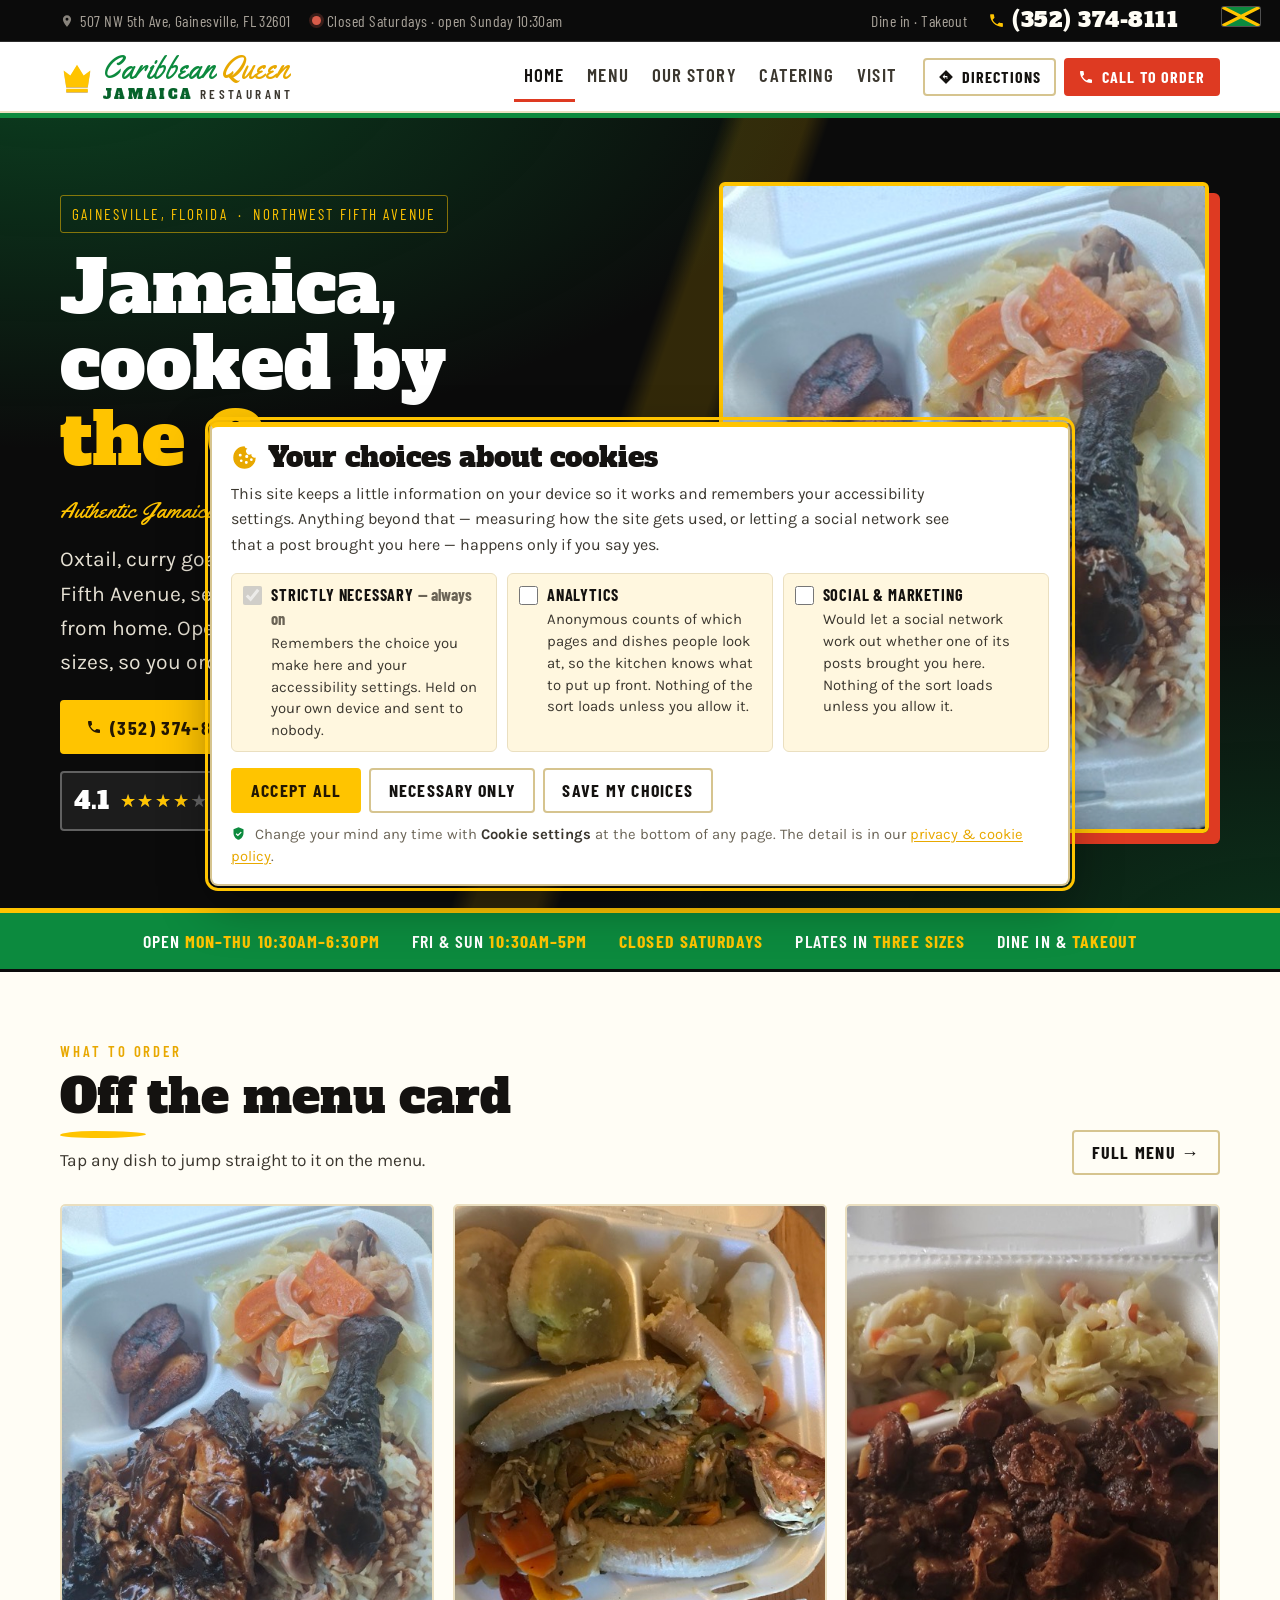
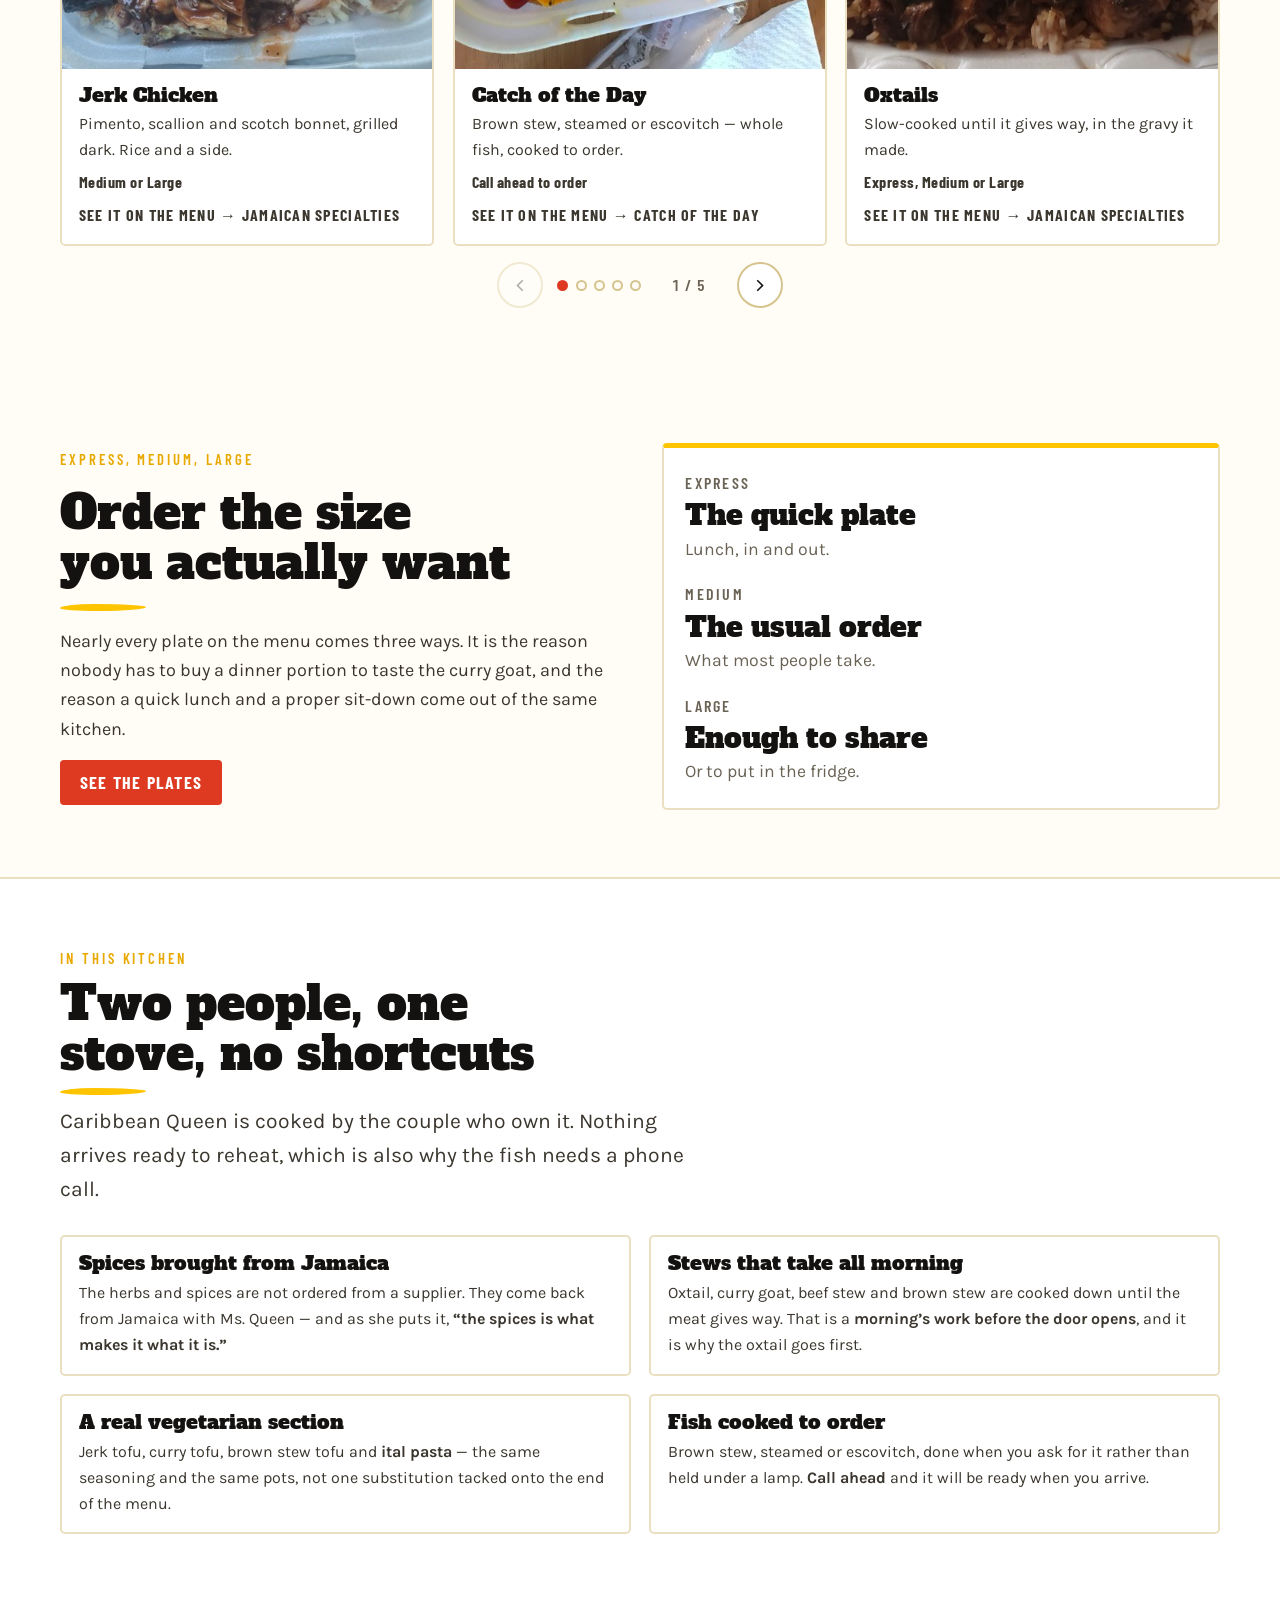
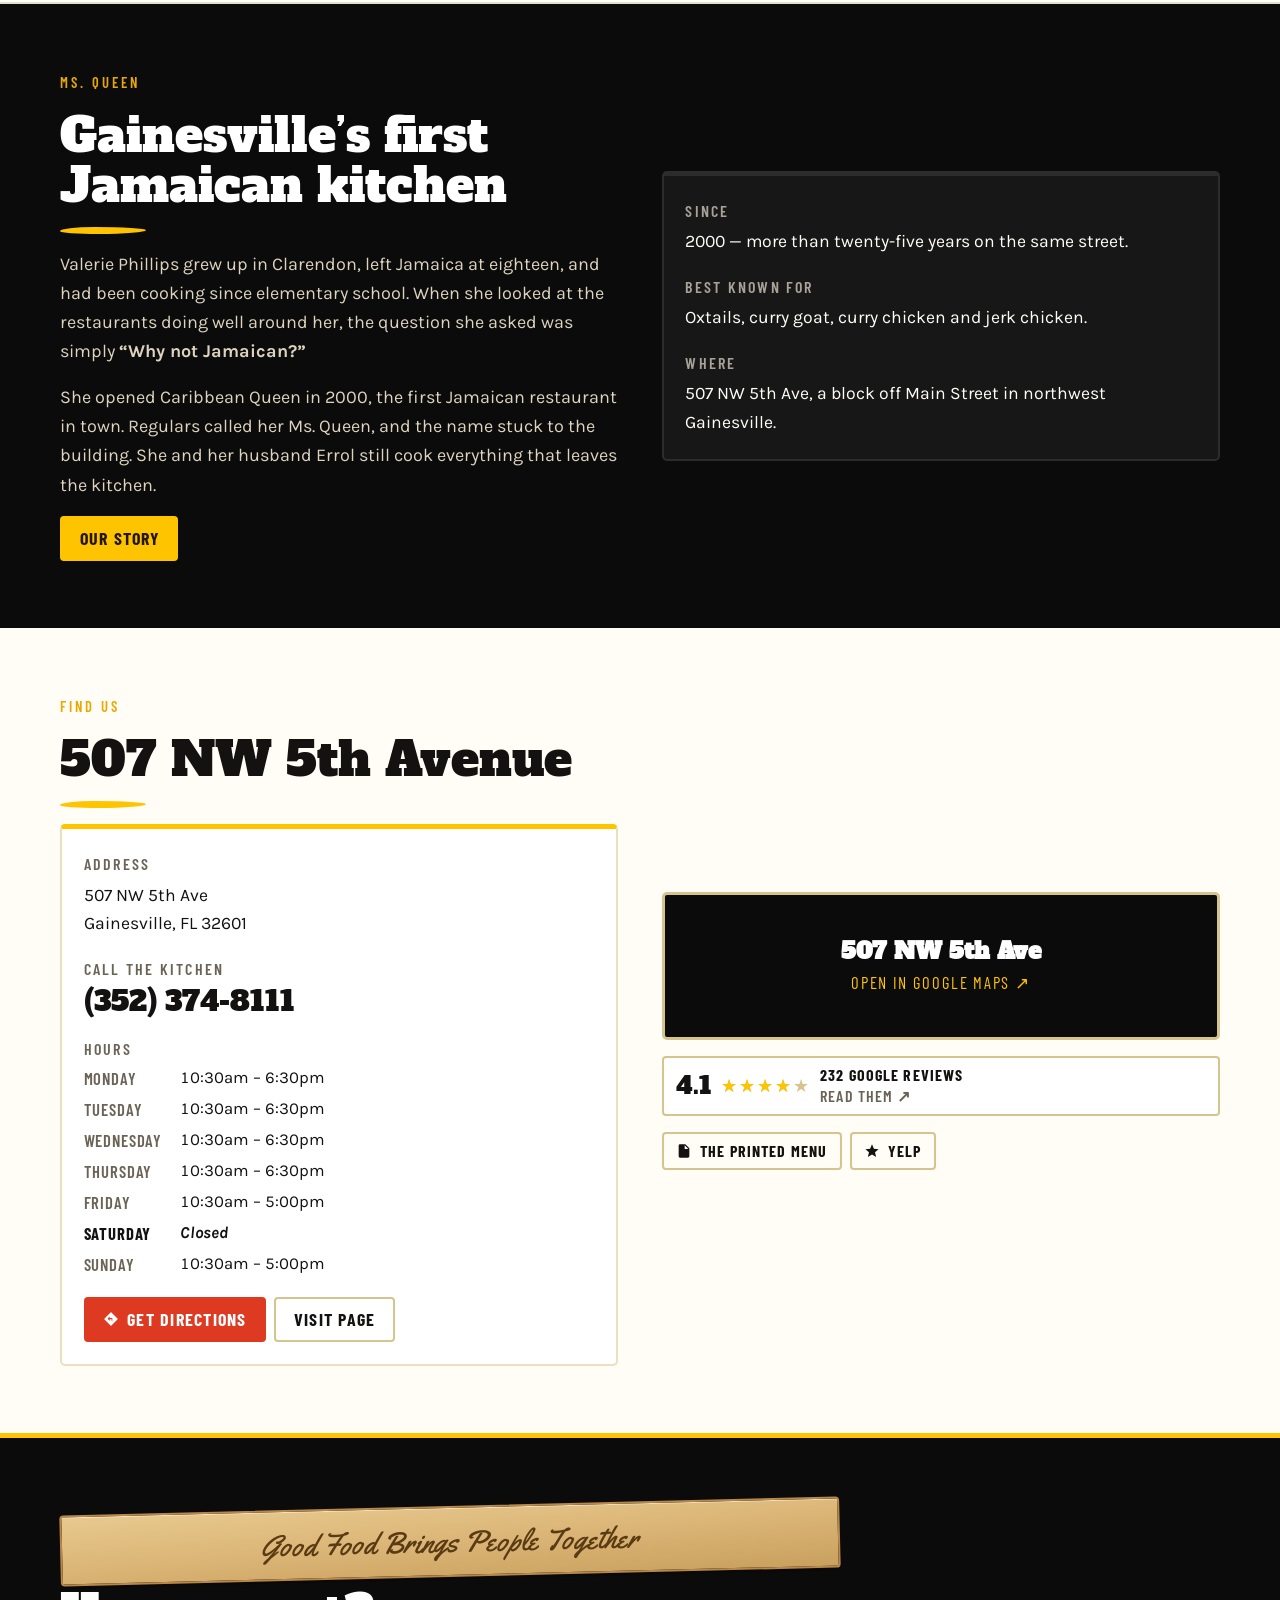
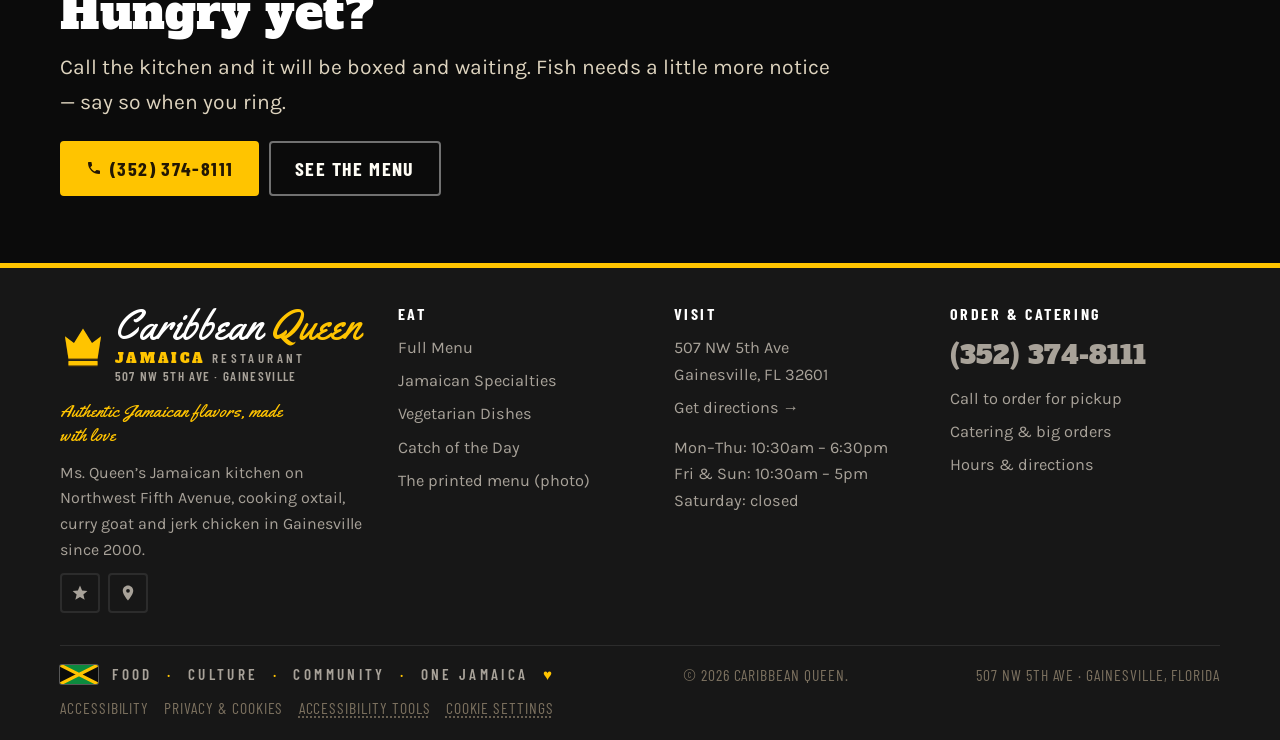
==== commit c277fd80: "Retheme to the printed menu card; add the Jamaican flag; drop prices The restaurant supplied a photo" ====
--- a/index.html
+++ b/index.html
@@ -6,39 +6,53 @@
 <meta name="description" content="Caribbean Queen, 507 NW 5th Ave, Gainesville FL. Oxtail, curry goat, jerk chicken, fish cooked to order and a vegetarian menu, since 2000. Call (352) 374-8111.">
 <style>:root{padding-top:env(safe-area-inset-top,0px);padding-bottom:env(safe-area-inset-bottom,0px);color-scheme:light}html{-webkit-text-size-adjust:100%}[hidden]{display:none!important}</style>
 <title>Caribbean Queen</title>
-<link rel="preconnect" href="https://fonts.googleapis.com"><link rel="preconnect" href="https://fonts.gstatic.com" crossorigin><link rel="stylesheet" href="https://fonts.googleapis.com/css2?family=Alfa+Slab+One&family=Barlow+Condensed:wght@500;600;700&family=Karla:wght@400;500;700&display=swap">
+<link rel="preconnect" href="https://fonts.googleapis.com"><link rel="preconnect" href="https://fonts.gstatic.com" crossorigin><link rel="stylesheet" href="https://fonts.googleapis.com/css2?family=Alfa+Slab+One&family=Yellowtail&family=Barlow+Condensed:wght@500;600;700&family=Karla:wght@400;500;700&display=swap">
 <style>
-/* Layout: a Jamaican counter menu board — charcoal panels, gold hairlines, and the
-   category colours of the board itself (red specialties, green vegetarian and juice,
-   blue fish and sodas, gold patties). Palette: scotch-bonnet gold, pepper red, callaloo
-   green, tropical blue, and the char of the jerk grill. */
+/* Theme: Caribbean Queen's own printed menu card — white paper, gold brush strokes
+   behind every heading, Jamaican flag green and black, with hibiscus red and sea blue
+   for accents. Headings sit on a painted gold band the way the card's sections do. */
 :root{
-  --bg:#FDF8EE; --surface:#FFFFFF; --sunk:#F6EEDD;
-  --ink:#17140F; --ink-soft:#423A2D; --muted:#6F6454;
-  --line:#E7DCC5; --line-strong:#CFBF9D;
-  --gold:#C77A06; --gold-bright:#F0A81C; --red:#C32718; --green:#3F8524; --blue:#1F6E9E;
-  --char:#15120D; --char-2:#211C14; --char-line:#352D20; --char-ink:#F7F0E1; --char-muted:#A89B84;
+  --bg:#FFFDF5; --surface:#FFFFFF; --sunk:#FFF7DF;
+  --ink:#141210; --ink-soft:#3B372F; --muted:#6B6456;
+  --line:#EADFC0; --line-strong:#D6C48F;
+
+  /* Jamaican flag + the card's own inks */
+  --gold:#E8A800; --gold-bright:#FFC400; --gold-band:#FFE24D; --gold-deep:#B07A00;
+  --band-ink:#141210;
+  --green:#0C8A3E; --green-deep:#07632B; --leaf:#4FA82B;
+  --red:#DE3A22; --blue:#1C9FB8;
+
+  --char:#0B0B0B; --char-2:#171717; --char-line:#2C2C2C;
+  --char-ink:#FFFDF5; --char-muted:#A8A299;
+
   --f-display:"Alfa Slab One",Georgia,"Times New Roman",serif;
+  --f-script:"Yellowtail","Segoe Script","Brush Script MT",cursive;
   --f-cond:"Barlow Condensed","Arial Narrow",Helvetica,sans-serif;
   --f-body:"Karla","Helvetica Neue",Arial,sans-serif;
   --wrap:1200px;
 }
 @media (prefers-color-scheme: dark){
   :root:not([data-theme="light"]){
-    --bg:#141108; --surface:#1E1810; --sunk:#191409;
-    --ink:#F7F0E1; --ink-soft:#DED4BF; --muted:#A79B83;
-    --line:#2F2718; --line-strong:#473D25;
-    --gold:#FFC149; --gold-bright:#FFC149; --red:#FF7057; --green:#84CC5F; --blue:#64B6E2;
-    --char:#0C0A06; --char-2:#171309; --char-line:#2B2417; --char-ink:#F7F0E1; --char-muted:#A89B84;
+    --bg:#0E0E0C; --surface:#181815; --sunk:#141412;
+    --ink:#FFFDF5; --ink-soft:#E3DED0; --muted:#A8A196;
+    --line:#2A2A26; --line-strong:#423F36;
+    --gold:#FFC400; --gold-bright:#FFD64A; --gold-band:#FFC400; --gold-deep:#FFC400;
+    --band-ink:#141210;
+    --green:#3FC46F; --green-deep:#2FA458; --leaf:#7FD24F;
+    --red:#FF7057; --blue:#5CCBE0;
+    --char:#070707; --char-2:#121212; --char-line:#262626;
     color-scheme:dark;
   }
 }
 :root[data-theme="dark"]{
-  --bg:#141108; --surface:#1E1810; --sunk:#191409;
-  --ink:#F7F0E1; --ink-soft:#DED4BF; --muted:#A79B83;
-  --line:#2F2718; --line-strong:#473D25;
-  --gold:#FFC149; --gold-bright:#FFC149; --red:#FF7057; --green:#84CC5F; --blue:#64B6E2;
-  --char:#0C0A06; --char-2:#171309; --char-line:#2B2417; --char-ink:#F7F0E1; --char-muted:#A89B84;
+  --bg:#0E0E0C; --surface:#181815; --sunk:#141412;
+  --ink:#FFFDF5; --ink-soft:#E3DED0; --muted:#A8A196;
+  --line:#2A2A26; --line-strong:#423F36;
+  --gold:#FFC400; --gold-bright:#FFD64A; --gold-band:#FFC400; --gold-deep:#FFC400;
+    --band-ink:#141210;
+  --green:#3FC46F; --green-deep:#2FA458; --leaf:#7FD24F;
+  --red:#FF7057; --blue:#5CCBE0;
+  --char:#070707; --char-2:#121212; --char-line:#262626;
   color-scheme:dark;
 }
 
@@ -61,8 +75,8 @@
 .prose{display:flex;flex-direction:column;gap:1.05rem;max-width:66ch;color:var(--ink-soft)}
 
 /* ---- top strip ---- */
-.util{background:var(--char);color:var(--char-muted);border-bottom:1px solid var(--char-line);font-family:var(--f-cond);font-size:.98rem;letter-spacing:.03em}
-.util__in{display:flex;flex-wrap:wrap;align-items:center;gap:.3rem 1.3rem;padding-block:.5rem}
+.util{position:relative;background:var(--char);color:var(--char-muted);border-bottom:1px solid var(--char-line);font-family:var(--f-cond);font-size:.98rem;letter-spacing:.03em}
+.util__in{display:flex;flex-wrap:wrap;align-items:center;gap:.3rem 1.3rem;padding-block:.5rem;padding-right:62px}
 .util__i{display:flex;align-items:center;gap:.4rem}
 .util__i svg{width:14px;height:14px;fill:currentColor;opacity:.8;flex:none}
 .util__sp{flex:1 1 auto}
@@ -77,16 +91,45 @@
 .mast__in{display:flex;align-items:center;gap:1rem;padding-block:.6rem}
 .brand{display:flex;align-items:center;flex:none;text-decoration:none;gap:.6rem}
 .brand img{height:80px;width:auto}
-.brandmark{display:flex;align-items:center;gap:.6rem}
-.brandmark svg{width:40px;height:40px;fill:var(--gold-bright);flex:none}
+.brandmark{display:flex;align-items:center;gap:.55rem}
+.brandmark svg.crown{width:34px;height:34px;fill:var(--gold-bright);flex:none;
+  filter:drop-shadow(0 1px 0 rgba(176,122,0,.5))}
 .brandmark__t{display:flex;flex-direction:column;line-height:1;min-width:0}
-.brandmark__k{font-family:var(--f-cond);font-size:.84rem;font-weight:700;letter-spacing:.34em;text-transform:uppercase;color:var(--gold)}
-.brandmark__n{font-family:var(--f-display);font-size:1.78rem;color:var(--ink);padding-top:.16rem}
-.brandmark__s{font-family:var(--f-cond);font-size:.82rem;font-weight:600;letter-spacing:.1em;text-transform:uppercase;color:var(--muted);padding-top:.3rem}
-.foot__brand .brandmark svg{width:52px;height:52px}
-.foot__brand .brandmark__n{color:var(--char-ink);font-size:2.1rem}
-.foot__brand .brandmark__k{font-size:.92rem}
+.brandmark__k{font-family:var(--f-script);font-size:1.95rem;line-height:.98;color:var(--green);
+  white-space:nowrap}
+.brandmark__k b{font-weight:400;color:var(--gold)}
+.brandmark__n{font-family:var(--f-display);font-size:.82rem;letter-spacing:.2em;
+  text-transform:uppercase;color:var(--green-deep);padding-top:.3rem}
+.brandmark__n i{font-style:normal;font-family:var(--f-cond);font-weight:600;
+  letter-spacing:.26em;color:var(--ink-soft)}
+.brandmark__s{font-family:var(--f-cond);font-size:.82rem;font-weight:600;letter-spacing:.1em;
+  text-transform:uppercase;color:var(--muted);padding-top:.34rem}
+.foot__brand .brandmark svg.crown{width:46px;height:46px}
+.foot__brand .brandmark__k{font-size:2.6rem;color:#fff}
+.foot__brand .brandmark__k b{color:var(--gold-bright)}
+.foot__brand .brandmark__n{color:var(--gold-bright)}
+.foot__brand .brandmark__n i{color:var(--char-muted)}
 .foot__brand .brandmark__s{color:var(--char-muted)}
+
+/* ---- Jamaican flag, top right of every page ---- */
+.flag{width:38px;height:19px;flex:none;border-radius:2px;display:block;
+  box-shadow:0 0 0 1px rgba(255,255,255,.28)}
+.util__flag{position:absolute;top:7px;right:20px;display:flex;align-items:center;gap:.5rem}
+.util__flag b{position:absolute;width:1px;height:1px;overflow:hidden;clip-path:inset(50%)}
+
+/* ---- script accents taken off the card ---- */
+.script{font-family:var(--f-script);color:var(--green);font-size:1.45rem;line-height:1.3}
+.sec--char .script{color:var(--gold-bright)}
+.foot__brand .script{font-size:1.14rem;color:var(--gold-bright);max-width:26ch}
+.hero .script{color:var(--gold-bright)}
+.signboard{display:inline-block;font-family:var(--f-script);font-size:clamp(1.3rem,2.6vw,1.9rem);
+  color:#5A3A12;background:linear-gradient(177deg,#E8C98E,#D9B374 55%,#C9A05E);
+  border:2px solid #B8884A;border-radius:4px;padding:.55rem 1.5rem;transform:rotate(-1.4deg);
+  box-shadow:0 3px 0 rgba(0,0,0,.16),inset 0 1px 0 rgba(255,255,255,.5);text-align:center}
+.oneja{display:flex;flex-wrap:wrap;gap:.45rem .9rem;align-items:center;
+  font-family:var(--f-cond);font-weight:600;font-size:.95rem;letter-spacing:.22em;
+  text-transform:uppercase;color:var(--char-muted)}
+.oneja i{font-style:normal;color:var(--gold-bright)}
 .mast__sp{flex:1 1 auto}
 .nav{display:flex;align-items:center;gap:.1rem}
 .nav a{font-family:var(--f-cond);font-size:1.18rem;font-weight:600;text-transform:uppercase;letter-spacing:.06em;color:var(--ink-soft);text-decoration:none;padding:.5rem .66rem;border-bottom:3px solid transparent;white-space:nowrap}
@@ -112,22 +155,24 @@
 /* ---- hero ---- */
 .hero{color:var(--char-ink);position:relative;overflow:hidden;
   background:
-    radial-gradient(115% 85% at 6% 0%, rgba(195,39,24,.34) 0%, rgba(195,39,24,0) 56%),
-    radial-gradient(85% 80% at 100% 104%, rgba(240,168,28,.15) 0%, rgba(240,168,28,0) 58%),
+    linear-gradient(109deg, rgba(255,196,0,0) 46.5%, rgba(255,196,0,.16) 48%,
+                            rgba(255,196,0,.16) 52%, rgba(255,196,0,0) 53.5%),
+    radial-gradient(105% 86% at 4% -8%, rgba(12,138,62,.42) 0%, rgba(12,138,62,0) 58%),
+    radial-gradient(90% 82% at 100% 106%, rgba(12,138,62,.30) 0%, rgba(12,138,62,0) 60%),
     var(--char);
-  border-top:5px solid var(--red);
+  border-top:5px solid var(--green);
   border-bottom:5px solid var(--gold-bright)}
 .hero__in{display:grid;grid-template-columns:1.1fr .9fr;gap:clamp(1.5rem,3.6vw,3rem);align-items:center;padding-block:clamp(2.3rem,5vw,4rem)}
 .hero__body{display:flex;flex-direction:column;gap:1.05rem;align-items:flex-start;min-width:0}
 .hero h1{color:#fff}
 .hero h1 em{font-style:normal;color:var(--gold-bright)}
-.hero .lede{color:#E4DBC7}
+.hero .lede{color:#E6E1D4}
 .hero__act{display:flex;flex-wrap:wrap;gap:.6rem;padding-top:.25rem}
-.hero__badge{display:inline-flex;align-items:center;gap:.5rem;font-family:var(--f-cond);font-size:.95rem;letter-spacing:.14em;text-transform:uppercase;color:var(--gold-bright);border:1px solid rgba(240,168,28,.5);padding:.35rem .7rem;border-radius:3px}
+.hero__badge{display:inline-flex;align-items:center;gap:.5rem;font-family:var(--f-cond);font-size:.95rem;letter-spacing:.14em;text-transform:uppercase;color:var(--gold-bright);border:1px solid rgba(255,196,0,.5);padding:.35rem .7rem;border-radius:3px}
 .hero__fig{margin:0;min-width:0;position:relative;padding-right:11px;padding-bottom:11px}
 .hero__fig img{width:100%;border:4px solid var(--gold-bright);border-radius:6px;
   box-shadow:11px 11px 0 var(--red)}
-.hero__tag{position:absolute;bottom:-14px;left:-10px;background:var(--red);color:#fff;font-family:var(--f-display);font-size:1.05rem;padding:.38rem .8rem;border-radius:3px;transform:rotate(-2.5deg)}
+.hero__tag{position:absolute;bottom:-14px;left:-10px;background:var(--green);color:#fff;font-family:var(--f-display);font-size:1.05rem;padding:.38rem .8rem;border-radius:3px;transform:rotate(-2.5deg)}
 
 /* page header */
 .phead{color:var(--char-ink);
@@ -141,9 +186,9 @@
 .phead .lede{color:#E4DBC7}
 
 /* ---- strips & sections ---- */
-.strip{background:var(--red);color:#fff;border-bottom:3px solid var(--char)}
+.strip{background:var(--green);color:#fff;border-bottom:3px solid var(--char)}
 .strip__in{display:flex;flex-wrap:wrap;gap:.5rem 2rem;padding-block:.85rem;align-items:center;justify-content:center;font-family:var(--f-cond);font-size:1.12rem;font-weight:600;letter-spacing:.06em;text-transform:uppercase;text-align:center}
-.strip__in b{color:#FFD98A;font-weight:700}
+.strip__in b{color:var(--gold-bright);font-weight:700}
 .sec{padding-block:clamp(2.5rem,5.4vw,4.2rem);scroll-margin-top:5.5rem}
 .sec--surface{background:var(--surface);border-block:2px solid var(--line)}
 .sec--char{background:var(--char);color:var(--char-ink)}
@@ -151,7 +196,7 @@
 .sec--char .prose,.sec--char .lede{color:#DDD3BE}
 .sechead{display:flex;flex-direction:column;gap:.55rem;align-items:flex-start;margin-bottom:1.8rem;max-width:60ch}
 .sechead--row{flex-direction:row;justify-content:space-between;align-items:flex-end;max-width:none;gap:1.2rem;flex-wrap:wrap}
-.rule{height:4px;width:64px;background:var(--gold-bright);border:0;margin:0}
+.rule{height:7px;width:86px;border:0;margin:0;background:var(--gold-bright);border-radius:40% 60% 55% 45%/60% 45% 55% 40%}
 
 .grid{display:grid;gap:1.15rem}
 .grid--3{grid-template-columns:repeat(3,1fr)}
@@ -208,19 +253,20 @@
   border-radius:3px;padding:.34rem .7rem}
 .menujump a:hover{border-color:var(--gold-bright);color:var(--gold)}
 .mcat{margin-bottom:2.3rem;scroll-margin-top:5.5rem}
-.mcat__h{display:flex;align-items:baseline;gap:.8rem;flex-wrap:wrap;background:var(--cat,var(--char));color:#fff;
-  padding:.6rem 1rem;border-radius:4px 4px 0 0}
-.mcat__h h2{font-size:clamp(1.5rem,3vw,2.1rem);color:#fff}
-.mcat__h span{font-family:var(--f-cond);font-size:1rem;letter-spacing:.1em;text-transform:uppercase;color:rgba(255,255,255,.82)}
+.mcat__h{display:flex;align-items:baseline;gap:.2rem .9rem;flex-wrap:wrap;background:var(--surface);border:2px solid var(--line);border-bottom:0;border-radius:5px 5px 0 0;padding:1.05rem 1.1rem .9rem;position:relative}
+.mcat__h::before{content:"";position:absolute;left:0;top:0;bottom:0;width:7px;background:var(--cat,var(--green))}
+.mcat__h h2{font-size:clamp(1.45rem,2.9vw,2rem);color:var(--band-ink);position:relative;z-index:1;display:inline-block;padding:.12em .4em .14em;margin-left:-.12em}
+.mcat__h h2::before{content:"";position:absolute;inset:.02em -.02em .04em 0;z-index:-1;background:var(--gold-band);border-radius:46% 54% 50% 50%/58% 46% 54% 42%}
+.mcat__h span{flex:1 1 14rem;font-family:var(--f-body);font-size:1rem;letter-spacing:0;text-transform:none;color:var(--ink-soft)}
+.mcat__tag{font-family:var(--f-script);font-size:1.3rem;color:var(--cat,var(--green));letter-spacing:0;text-transform:none;flex:none;transform:rotate(-2deg)}
 .mcat__body{border:2px solid var(--line);border-top:0;border-radius:0 0 4px 4px;background:var(--surface)}
 .item{display:grid;grid-template-columns:1fr auto;gap:.3rem 1.2rem;padding:1rem 1.1rem;border-top:1px solid var(--line)}
 .item:first-child{border-top:0}
-.item__n{font-family:var(--f-display);font-size:1.14rem;line-height:1.25;color:var(--ink);display:flex;align-items:baseline;gap:.45rem;flex-wrap:wrap}
-.item__star{color:var(--gold-bright);font-size:.95rem}
+.item__n{font-family:var(--f-display);font-size:1.1rem;line-height:1.25;color:var(--ink);display:flex;align-items:baseline;gap:.45rem;flex-wrap:wrap}
+.item__star{color:var(--gold);font-size:.95rem}
 .item__d{grid-column:1;color:var(--ink-soft);font-size:1rem;max-width:60ch}
-.item__p{grid-column:2;grid-row:1/span 2;text-align:right;font-family:var(--f-cond);font-weight:700;font-size:1.1rem;
-  color:var(--red);white-space:nowrap;font-variant-numeric:tabular-nums;letter-spacing:.02em;line-height:1.4}
-.item__p i{display:block;font-style:normal;color:var(--muted);font-weight:600;font-size:.95rem}
+.item__p{grid-column:2;grid-row:1/span 2;text-align:right;display:flex;flex-wrap:wrap;justify-content:flex-end;align-content:start;gap:.3rem;max-width:15rem}
+.item__p i{font-style:normal;font-family:var(--f-cond);font-weight:600;font-size:.88rem;letter-spacing:.09em;text-transform:uppercase;color:var(--green-deep);background:var(--sunk);border:1px solid var(--line-strong);border-radius:99px;padding:.1rem .52rem;white-space:nowrap}
 .item__note{grid-column:1;font-family:var(--f-cond);font-size:.98rem;letter-spacing:.07em;text-transform:uppercase;color:var(--red);font-weight:600}
 .legend{display:flex;flex-wrap:wrap;gap:.5rem 1.4rem;padding:1rem 1.1rem;background:var(--sunk);border:2px dashed var(--line-strong);
   border-radius:4px;font-size:1rem;color:var(--ink-soft)}
@@ -312,9 +358,9 @@
 }
 @media (max-width:900px){
   .foot__grid{grid-template-columns:1fr 1fr;gap:1.6rem}
-  .brandmark svg{width:32px;height:32px}
-  .brandmark__n{font-size:1.48rem}
-  .brandmark__k{font-size:.74rem;letter-spacing:.28em}
+  .brandmark svg.crown{width:28px;height:28px}
+  .brandmark__k{font-size:1.6rem}
+  .brandmark__n{font-size:.72rem;letter-spacing:.17em}
   .grid--3{grid-template-columns:repeat(2,1fr)}
   .hero__in{grid-template-columns:1fr}
   .hero__fig{order:-1}
@@ -602,9 +648,10 @@
   <span class="util__sp"></span>
   <span class="util__i">Dine in &middot; Takeout</span>
   <a class="util__ph" href="tel:+13523748111"><svg viewBox="0 0 24 24" aria-hidden="true"><path d="M6.6 10.8c1.4 2.8 3.8 5.1 6.6 6.6l2.2-2.2c.3-.3.7-.4 1-.2 1.1.4 2.3.6 3.6.6.6 0 1 .4 1 1V20c0 .6-.4 1-1 1-9.4 0-17-7.6-17-17 0-.6.4-1 1-1h3.5c.6 0 1 .4 1 1 0 1.2.2 2.4.6 3.6.1.4 0 .7-.2 1l-2.3 2.2z"/></svg> (352) 374-8111</a>
+  <span class="util__flag"><b>One Jamaica</b><svg class="flag" viewBox="0 0 24 12" role="img" aria-label="Flag of Jamaica"><path d="M0 0h24v12H0z" fill="#FFC400"/><path d="M0 0h24l-12 6z" fill="#0C8A3E"/><path d="M0 12h24l-12-6z" fill="#0C8A3E"/><path d="M0 0v12l12-6z" fill="#0B0B0B"/><path d="M24 0v12l-12-6z" fill="#0B0B0B"/><path d="M0 0 24 12M0 12 24 0" stroke="#FFC400" stroke-width="2.1" fill="none"/></svg></span>
 </div></div>
 <header class="mast"><div class="wrap mast__in">
-  <a class="brand" href="index.html" aria-label="Caribbean Queen &mdash; home"><span class="brandmark"><svg viewBox="0 0 24 24" aria-hidden="true"><path d="M2.6 7.4 7.3 11 12 3.4 16.7 11l4.7-3.6L19.6 19H4.4L2.6 7.4z"/><path d="M4.4 20.3h15.2v2.3H4.4z"/></svg><span class="brandmark__t"><span class="brandmark__k">Caribbean</span><span class="brandmark__n">Queen</span></span></span></a>
+  <a class="brand" href="index.html" aria-label="Caribbean Queen &mdash; home"><span class="brandmark"><svg class="crown" viewBox="0 0 24 24" aria-hidden="true"><path d="M2.6 7.4 7.3 11 12 3.4 16.7 11l4.7-3.6L19.6 19H4.4L2.6 7.4z"/><path d="M4.4 20.3h15.2v2.3H4.4z"/></svg><span class="brandmark__t"><span class="brandmark__k">Caribbean <b>Queen</b></span><span class="brandmark__n">Jamaica <i>Restaurant</i></span></span></span></a>
   <span class="mast__sp"></span>
   <button class="navtoggle" id="navtoggle" aria-expanded="false" aria-controls="nav"><svg viewBox="0 0 24 24" aria-hidden="true"><path d="M3 6h18v2H3zm0 5h18v2H3zm0 5h18v2H3z"/></svg> Menu</button>
   <nav class="nav" id="nav" aria-label="Main"><a href="index.html" aria-current="page">Home</a><a href="menu.html">Menu</a><a href="about.html">Our Story</a><a href="catering.html">Catering</a><a href="visit.html">Visit</a></nav>
@@ -618,6 +665,7 @@
   <div class="hero__body">
     <p class="hero__badge">Gainesville, Florida &nbsp;&middot;&nbsp; Northwest Fifth Avenue</p>
     <h1>Jamaica, cooked by <em>the Queen.</em></h1>
+    <p class="script">Authentic Jamaican flavors, made with love</p>
     <p class="lede">Oxtail, curry goat and jerk chicken out of a small kitchen on Fifth Avenue,
       seasoned with herbs and spices carried back from home. Open since 2000 &mdash; and
       every plate comes in three sizes, so you order what you can finish.</p>
@@ -647,7 +695,7 @@
   <div class="sechead sechead--row">
     <div class="sechead" style="margin:0">
       <p class="eyebrow">What to order</p>
-      <h2>Off the board</h2>
+      <h2>Off the menu card</h2>
       <hr class="rule">
       <p class="lede" style="font-size:1.08rem">Tap any dish to jump straight to it on the menu.</p>
     </div>
@@ -658,23 +706,23 @@
        aria-label="Dishes from the menu" aria-live="polite">
     <ul class="pcar__track" data-track><li class="pcar__slide" role="group" aria-roledescription="slide" aria-label="1 of 5"><a class="dish" href="menu.html#specialties">
   <img src="img/Jerk-Chicken.jpg" alt="Jerk Chicken at Caribbean Queen" loading="lazy">
-  <div class="dish__b"><h3>Jerk Chicken</h3><p>Pimento, scallion and scotch bonnet, grilled dark. Rice and a side.</p><p class="dish__price">from $8.99</p>
+  <div class="dish__b"><h3>Jerk Chicken</h3><p>Pimento, scallion and scotch bonnet, grilled dark. Rice and a side.</p><p class="dish__price">Medium or Large</p>
     <p class="dish__go">See it on the menu &rarr; Jamaican Specialties</p></div>
 </a></li><li class="pcar__slide" role="group" aria-roledescription="slide" aria-label="2 of 5"><a class="dish" href="menu.html#fish">
   <img src="img/Catch-of-the-Day.jpg" alt="Catch of the Day at Caribbean Queen" loading="lazy">
-  <div class="dish__b"><h3>Catch of the Day</h3><p>Brown stew, steamed or escoviche &mdash; whole fish, cooked to order.</p><p class="dish__price">$14.75 and up</p>
+  <div class="dish__b"><h3>Catch of the Day</h3><p>Brown stew, steamed or escovitch &mdash; whole fish, cooked to order.</p><p class="dish__price">Call ahead to order</p>
     <p class="dish__go">See it on the menu &rarr; Catch of the Day</p></div>
 </a></li><li class="pcar__slide" role="group" aria-roledescription="slide" aria-label="3 of 5"><a class="dish" href="menu.html#specialties">
   <img src="img/Oxtails.jpg" alt="Oxtails at Caribbean Queen" loading="lazy">
-  <div class="dish__b"><h3>Oxtails</h3><p>Slow-cooked until it gives way, in the gravy it made.</p><p class="dish__price">from $7.75</p>
+  <div class="dish__b"><h3>Oxtails</h3><p>Slow-cooked until it gives way, in the gravy it made.</p><p class="dish__price">Express, Medium or Large</p>
     <p class="dish__go">See it on the menu &rarr; Jamaican Specialties</p></div>
 </a></li><li class="pcar__slide" role="group" aria-roledescription="slide" aria-label="4 of 5"><a class="dish" href="menu.html#tropics">
   <img src="img/Cool-Tropics.jpg" alt="Cool Tropics at Caribbean Queen" loading="lazy">
-  <div class="dish__b"><h3>Cool Tropics</h3><p>Soursap, mango, pineapple ginger, passion fruit &mdash; cold out of the cooler.</p><p class="dish__price">$1.85</p>
+  <div class="dish__b"><h3>Cool Tropics</h3><p>Soursop, mango, pineapple ginger, passion fruit &mdash; cold out of the cooler.</p><p class="dish__price">Five flavours</p>
     <p class="dish__go">See it on the menu &rarr; Cool Tropics</p></div>
 </a></li><li class="pcar__slide" role="group" aria-roledescription="slide" aria-label="5 of 5"><a class="dish" href="menu.html#specialties">
   <img src="img/Curry-Chicken.jpg" alt="Curry Chicken at Caribbean Queen" loading="lazy">
-  <div class="dish__b"><h3>Curry Chicken</h3><p>Jamaican curry over chicken, and the cheapest full plate on the board.</p><p class="dish__price">from $6.75</p>
+  <div class="dish__b"><h3>Curry Chicken</h3><p>Jamaican curry over chicken. The weekday regular.</p><p class="dish__price">Express, Medium or Large</p>
     <p class="dish__go">See it on the menu &rarr; Jamaican Specialties</p></div>
 </a></li></ul>
   </div>
@@ -694,9 +742,9 @@
       <h2>Order the size you actually want</h2>
       <hr class="rule">
       <div class="prose">
-        <p>Nearly every plate on the board is priced three ways. It is the reason a full
-          Jamaican lunch here still starts under seven dollars, and the reason nobody has to
-          buy a dinner portion to taste the curry goat.</p>
+        <p>Nearly every plate on the menu comes three ways. It is the reason nobody has to
+          buy a dinner portion to taste the curry goat, and the reason a quick lunch and a
+          proper sit-down come out of the same kitchen.</p>
       </div>
       <div class="hero__act" style="padding:0">
         <a class="btn btn--red" href="menu.html#specialties">See the plates</a>
@@ -704,14 +752,14 @@
     </div>
     <div class="info">
       <div class="field"><span class="field__k">Express</span>
-        <span class="field__v field__v--big">From $5.75</span>
-        <span class="field__v" style="color:var(--muted)">The quick plate. Lunch, in and out.</span></div>
+        <span class="field__v field__v--big">The quick plate</span>
+        <span class="field__v" style="color:var(--muted)">Lunch, in and out.</span></div>
       <div class="field"><span class="field__k">Medium</span>
-        <span class="field__v field__v--big">From $7.75</span>
-        <span class="field__v" style="color:var(--muted)">The usual order, and the one most people take.</span></div>
+        <span class="field__v field__v--big">The usual order</span>
+        <span class="field__v" style="color:var(--muted)">What most people take.</span></div>
       <div class="field"><span class="field__k">Large</span>
-        <span class="field__v field__v--big">From $8.50</span>
-        <span class="field__v" style="color:var(--muted)">Enough to share, or to put in the fridge.</span></div>
+        <span class="field__v field__v--big">Enough to share</span>
+        <span class="field__v" style="color:var(--muted)">Or to put in the fridge.</span></div>
     </div>
   </div>
 </div></section>
@@ -738,11 +786,11 @@
     <article class="dish"><div class="dish__b">
       <h3>A real vegetarian section</h3>
       <p>Jerk tofu, curry tofu, brown stew tofu and <strong>ital pasta</strong> &mdash; the same
-        seasoning and the same pots, not one substitution tacked onto the end of the board.</p>
+        seasoning and the same pots, not one substitution tacked onto the end of the menu.</p>
       </div></article>
     <article class="dish"><div class="dish__b">
       <h3>Fish cooked to order</h3>
-      <p>Brown stew, steamed or escoviche, done when you ask for it rather than held under a
+      <p>Brown stew, steamed or escovitch, done when you ask for it rather than held under a
         lamp. <strong>Call ahead</strong> and it will be ready when you arrive.</p></div></article>
   </div>
 </div></section>
@@ -804,7 +852,7 @@
       </a>
       <a class="grate" href="https://www.google.com/maps/place/Caribbean+Queen/@29.6554959,-82.3299333,17z/data=!4m6!3m5!1s0x88e8a389697fea59:0x6c01334397afe9b9!8m2!3d29.6554959!4d-82.3299333!16s%2Fg%2F1pp2vhn24" target="_blank" rel="noopener" aria-label="Rated 4.1 out of 5 on Google from 232 reviews. Opens the Google listing."><span class="grate__num">4.1</span><span class="stars" aria-hidden="true"><span class="stars__bg">&#9733;&#9733;&#9733;&#9733;&#9733;</span><span class="stars__fg" style="--pct:82%">&#9733;&#9733;&#9733;&#9733;&#9733;</span></span><span class="grate__n"><b>232 Google reviews</b>Read them &nearr;</span></a>
       <div class="copyrow">
-        <a class="btn btn--ghost btn--sm" href="menu-board.jpg"><svg viewBox="0 0 24 24" aria-hidden="true"><path d="M14 2H6a2 2 0 0 0-2 2v16a2 2 0 0 0 2 2h12a2 2 0 0 0 2-2V8l-6-6zm-1 7V3.5L18.5 9H13z"/></svg> The menu board</a>
+        <a class="btn btn--ghost btn--sm" href="menu-card.jpg"><svg viewBox="0 0 24 24" aria-hidden="true"><path d="M14 2H6a2 2 0 0 0-2 2v16a2 2 0 0 0 2 2h12a2 2 0 0 0 2-2V8l-6-6zm-1 7V3.5L18.5 9H13z"/></svg> The printed menu</a>
         <a class="btn btn--ghost btn--sm" href="https://www.yelp.com/biz/caribbean-queen-gainesville" target="_blank" rel="noopener"><svg viewBox="0 0 24 24" aria-hidden="true"><path d="m12 17.3-6.2 3.7 1.7-7-5.4-4.7 7.1-.6L12 2l2.8 6.7 7.1.6-5.4 4.7 1.7 7z"/></svg> Yelp</a>
       </div>
     </div>
@@ -813,7 +861,8 @@
 </main>
 <section class="sec sec--char" style="border-top:5px solid var(--gold-bright)">
   <div class="wrap" style="display:flex;flex-wrap:wrap;gap:1.4rem;align-items:center;justify-content:space-between">
-    <div style="display:flex;flex-direction:column;gap:.6rem;min-width:0">
+    <div style="display:flex;flex-direction:column;gap:.75rem;min-width:0">
+      <p class="signboard">Good Food Brings People Together</p>
       <h2>Hungry yet?</h2>
       <p class="lede">Call the kitchen and it will be boxed and waiting. Fish needs a little
         more notice &mdash; say so when you ring.</p>
@@ -827,7 +876,8 @@
 <footer class="foot"><div class="wrap">
   <div class="foot__grid">
     <div class="foot__brand">
-      <span class="brandmark"><svg viewBox="0 0 24 24" aria-hidden="true"><path d="M2.6 7.4 7.3 11 12 3.4 16.7 11l4.7-3.6L19.6 19H4.4L2.6 7.4z"/><path d="M4.4 20.3h15.2v2.3H4.4z"/></svg><span class="brandmark__t"><span class="brandmark__k">Caribbean</span><span class="brandmark__n">Queen</span><span class="brandmark__s">Jamaican kitchen &middot; Gainesville</span></span></span>
+      <span class="brandmark"><svg class="crown" viewBox="0 0 24 24" aria-hidden="true"><path d="M2.6 7.4 7.3 11 12 3.4 16.7 11l4.7-3.6L19.6 19H4.4L2.6 7.4z"/><path d="M4.4 20.3h15.2v2.3H4.4z"/></svg><span class="brandmark__t"><span class="brandmark__k">Caribbean <b>Queen</b></span><span class="brandmark__n">Jamaica <i>Restaurant</i></span><span class="brandmark__s">507 NW 5th Ave &middot; Gainesville</span></span></span>
+      <p class="script" style="margin-top:.2rem">Authentic Jamaican flavors, made with love</p>
       <p>Ms. Queen&rsquo;s Jamaican kitchen on Northwest Fifth Avenue, cooking oxtail,
          curry goat and jerk chicken in Gainesville since 2000.</p>
       <div class="social">
@@ -840,7 +890,7 @@
       <li><a href="menu.html#specialties">Jamaican Specialties</a></li>
       <li><a href="menu.html#vegetarian">Vegetarian Dishes</a></li>
       <li><a href="menu.html#fish">Catch of the Day</a></li>
-      <li><a href="menu-board.jpg">The menu board (photo)</a></li>
+      <li><a href="menu-card.jpg">The printed menu (photo)</a></li>
     </ul></div>
     <div><h4>Visit</h4><ul>
       <li>507 NW 5th Ave<br>Gainesville, FL 32601</li>
@@ -858,6 +908,8 @@
     </div>
   </div>
   <div class="foot__base">
+    <span class="oneja"><svg class="flag" viewBox="0 0 24 12" role="img" aria-label="Flag of Jamaica"><path d="M0 0h24v12H0z" fill="#FFC400"/><path d="M0 0h24l-12 6z" fill="#0C8A3E"/><path d="M0 12h24l-12-6z" fill="#0C8A3E"/><path d="M0 0v12l12-6z" fill="#0B0B0B"/><path d="M24 0v12l-12-6z" fill="#0B0B0B"/><path d="M0 0 24 12M0 12 24 0" stroke="#FFC400" stroke-width="2.1" fill="none"/></svg> Food <i>&middot;</i> Culture <i>&middot;</i> Community
+      <i>&middot;</i> One Jamaica <i>&hearts;</i></span>
     <span>&copy; 2026 Caribbean Queen.</span>
     <span>507 NW 5th Ave &middot; Gainesville, Florida</span>
     <span class="foot__legal">
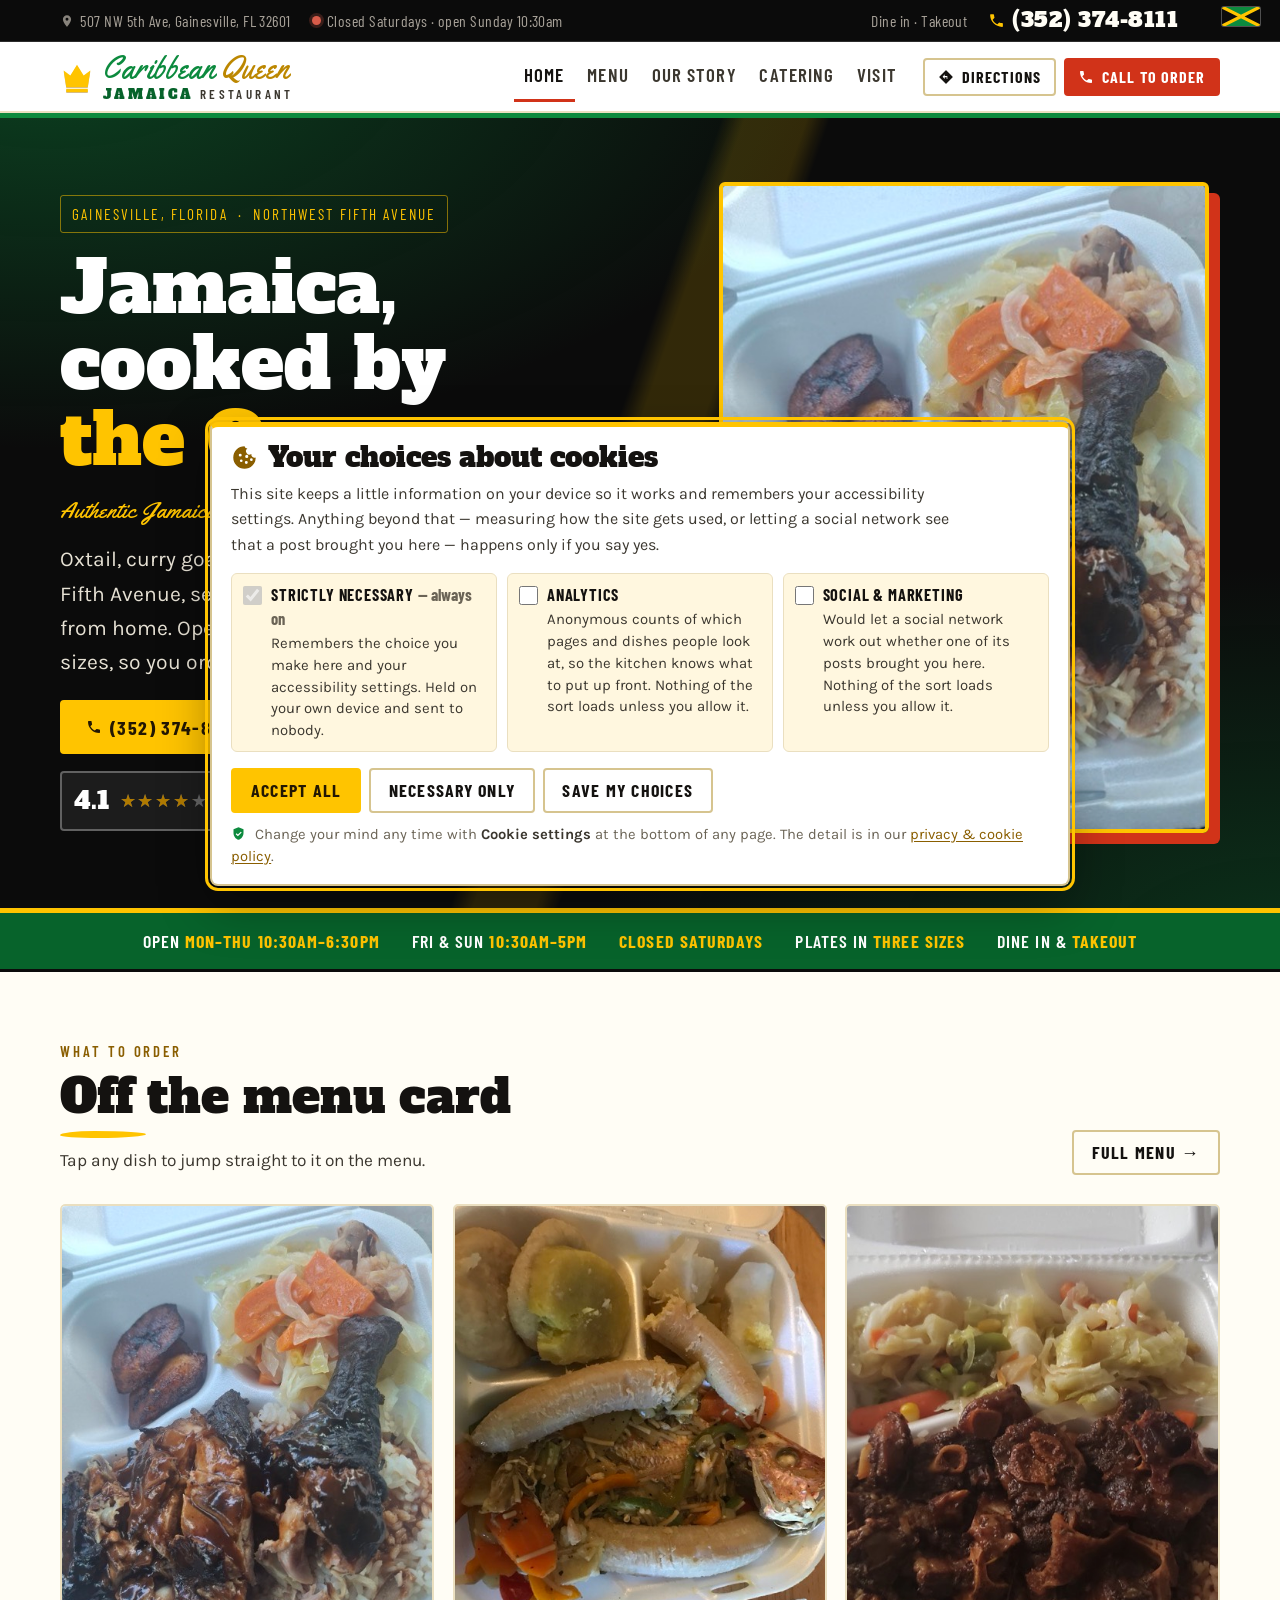
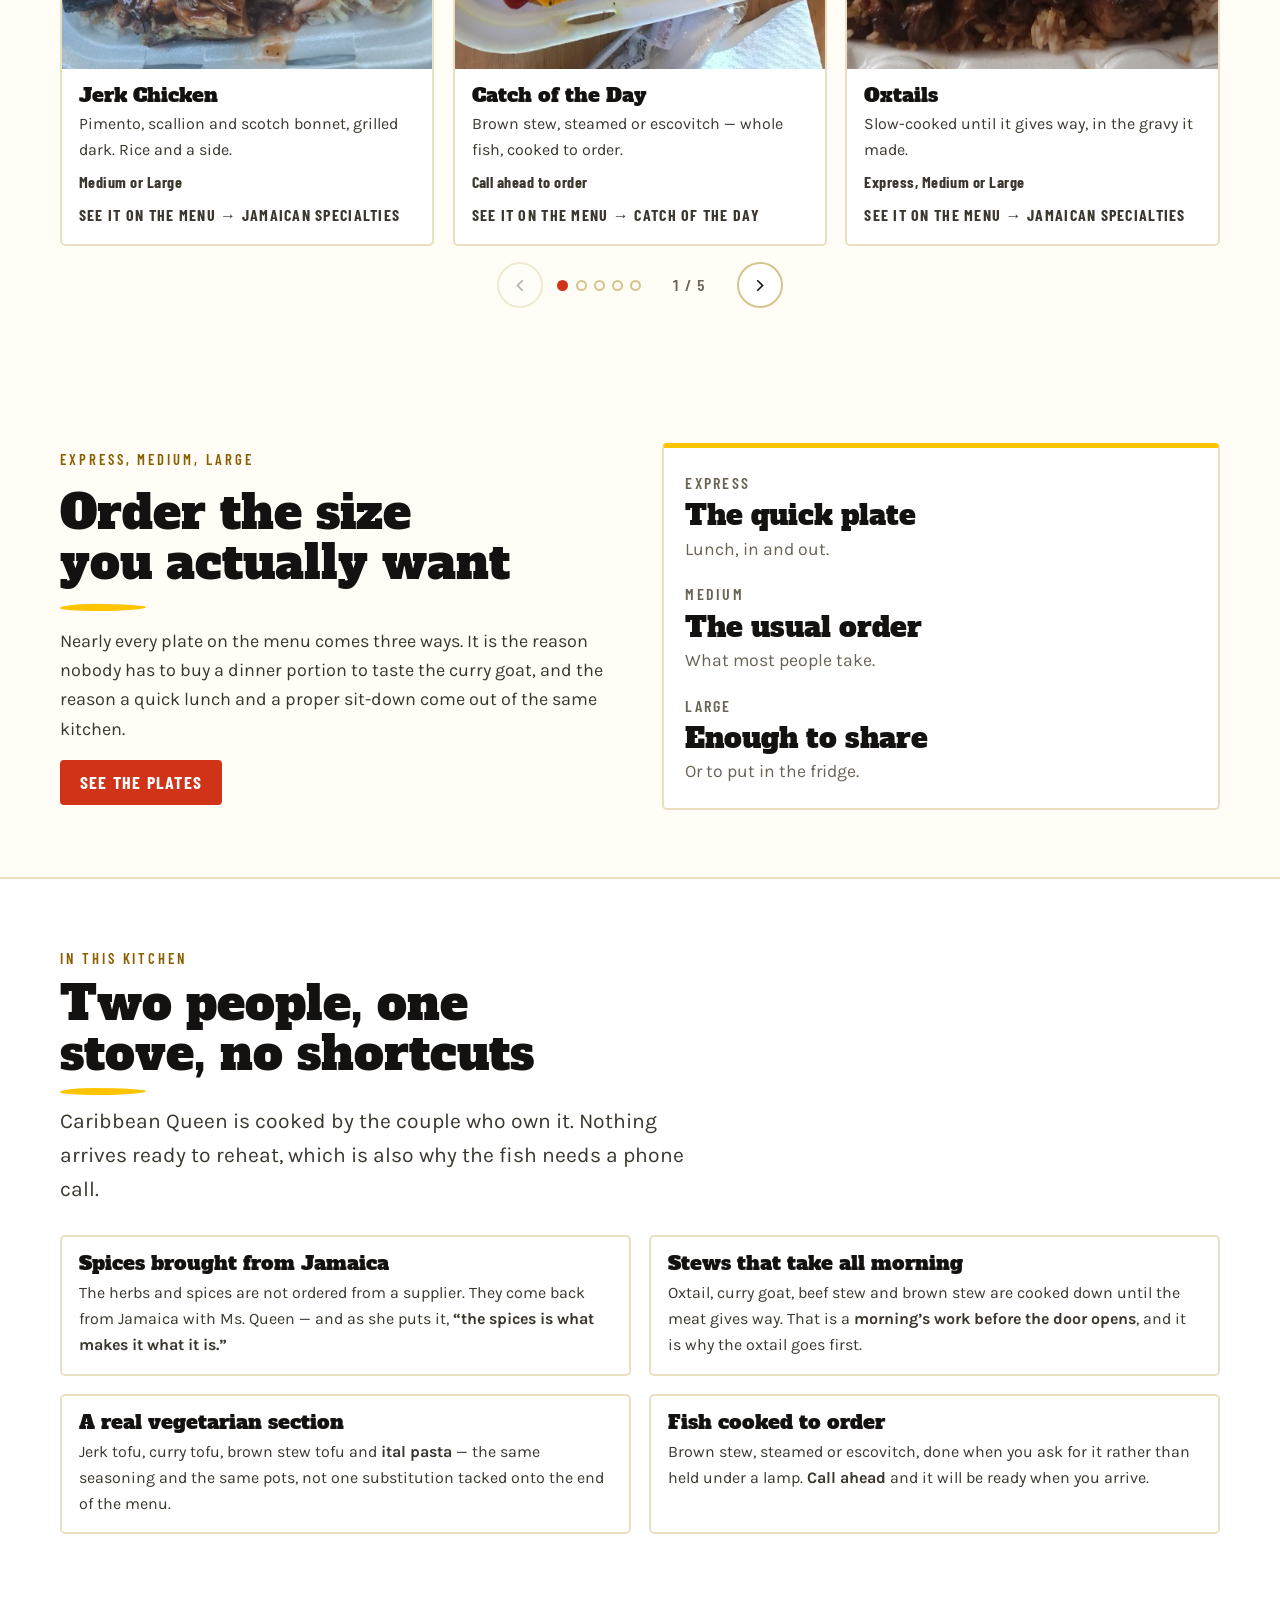
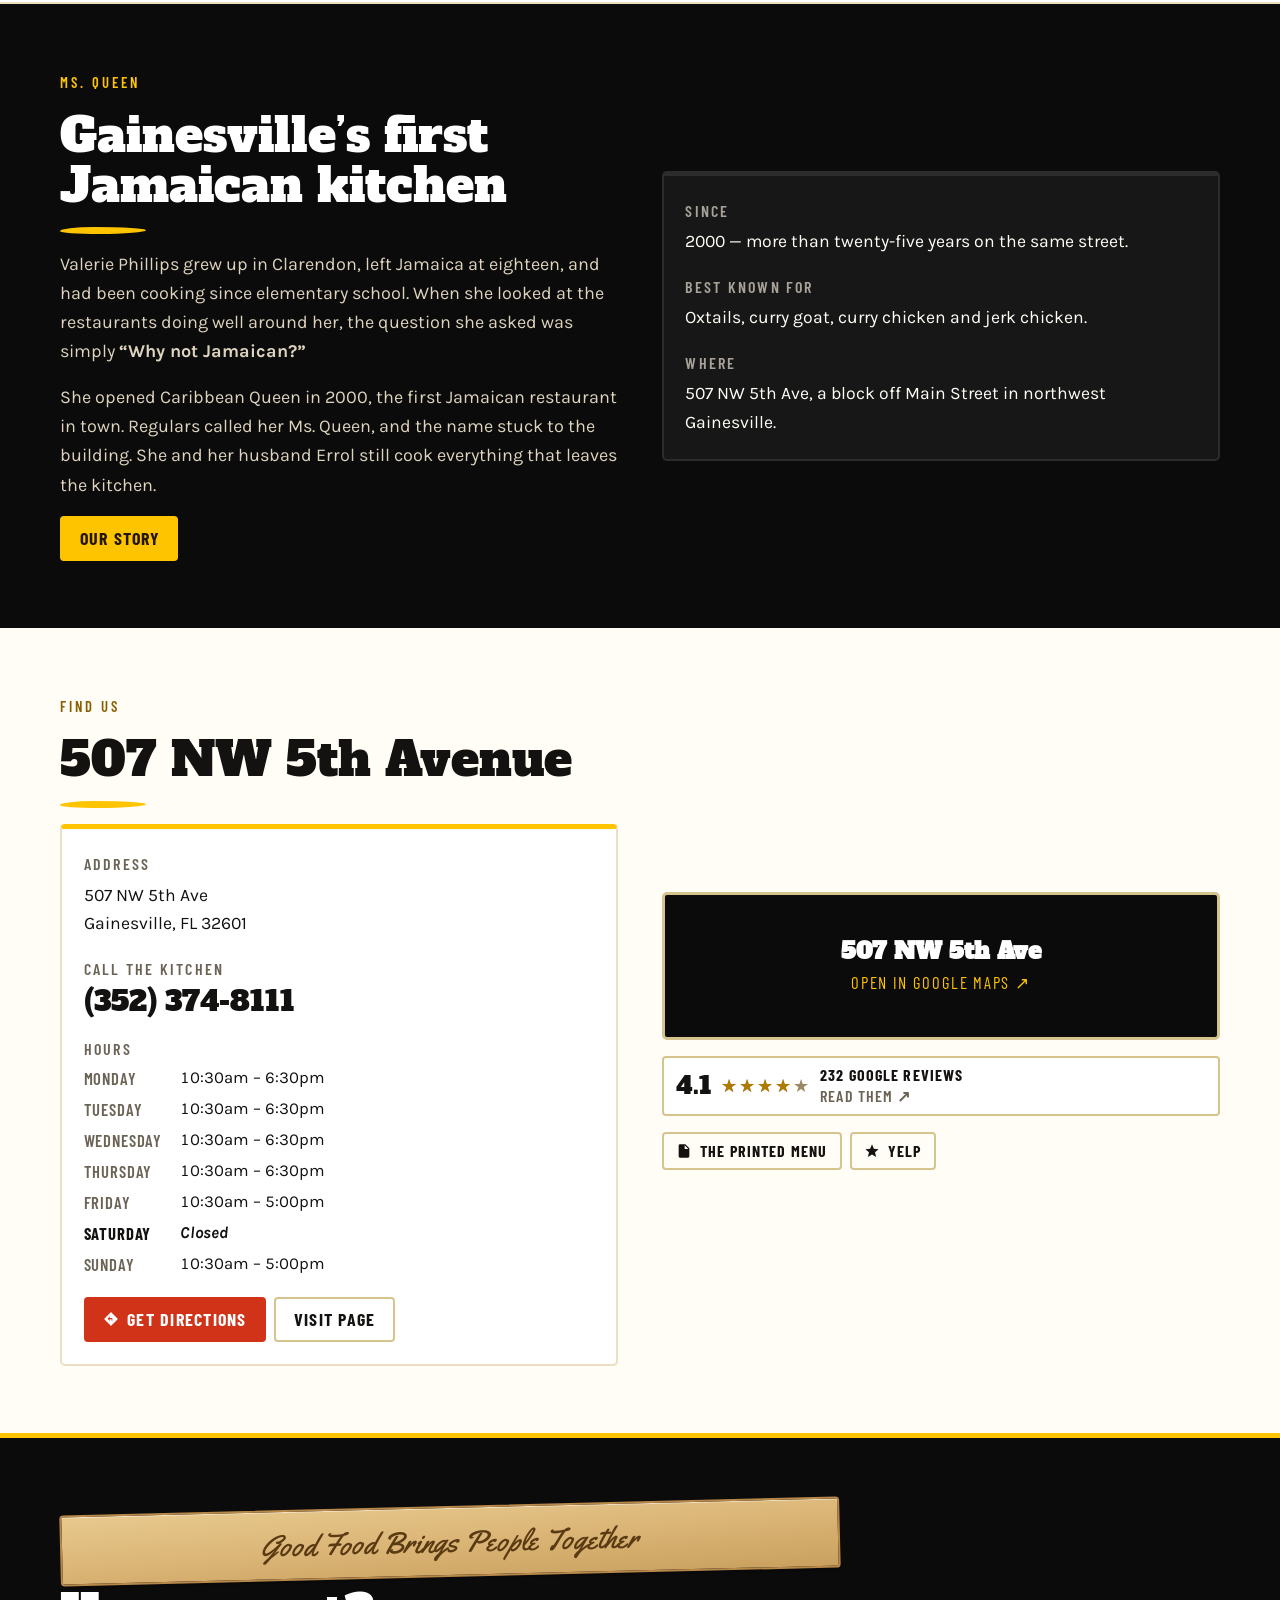
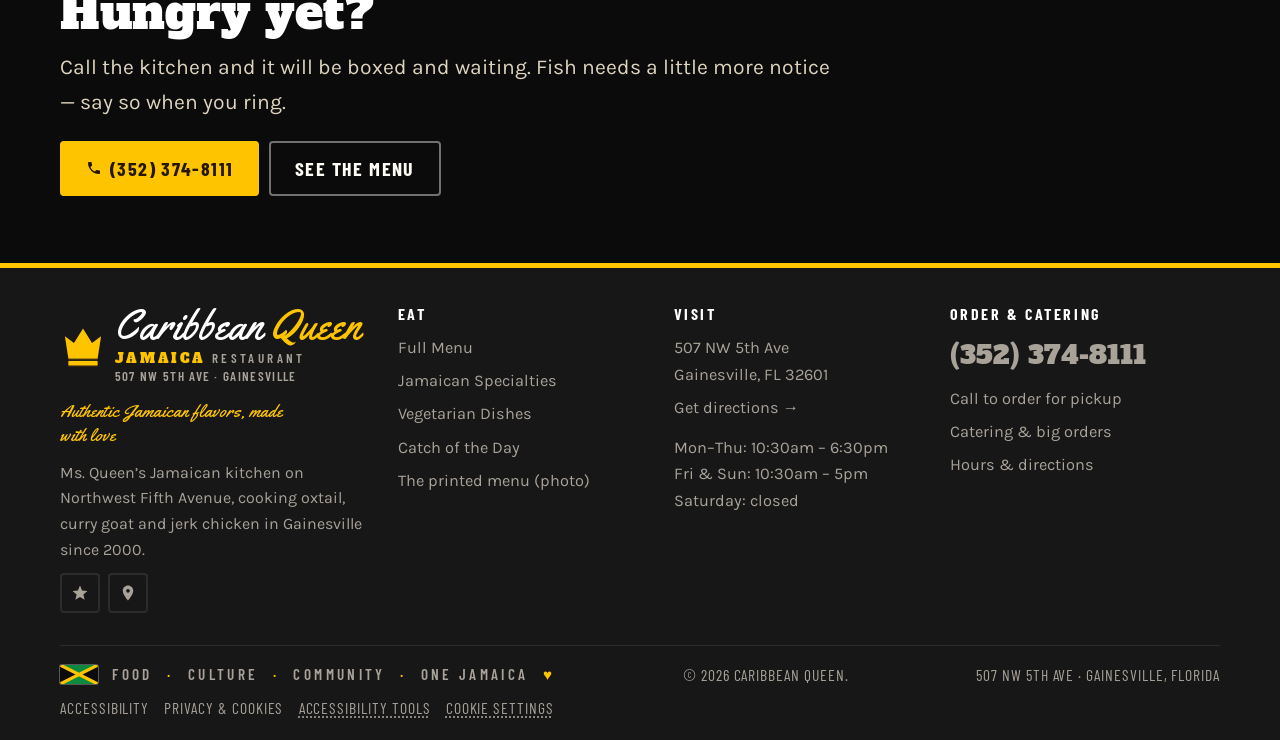
==== commit c4172ce8: "Replace the accessibility panel with an 18-control toolbar, and fix the contrast WAVE found The pane" ====
--- a/index.html
+++ b/index.html
@@ -18,9 +18,17 @@
 
   /* Jamaican flag + the card's own inks */
   --gold:#E8A800; --gold-bright:#FFC400; --gold-band:#FFE24D; --gold-deep:#B07A00;
+  /* --gold is a 2.1:1 fill on a light page, so text and icons use these instead:
+     --gold-text clears 4.5:1 at body size, --gold-disp clears the 3:1 that applies
+     to the wordmark as large-scale text. Both go bright again in dark mode. */
+  --gold-text:#8A5E00; --gold-disp:#BC8700;
   --band-ink:#141210;
   --green:#0C8A3E; --green-deep:#07632B; --leaf:#4FA82B;
-  --red:#DE3A22; --blue:#1C9FB8;
+  /* the green the solid bands are painted with: deep enough to carry white and
+     gold text at 4.5:1, which plain --green is not */
+  --green-band:#07632B;
+  --red:#D13319; --blue:#1C9FB8;
+  --red-text:#D13319;
 
   --char:#0B0B0B; --char-2:#171717; --char-line:#2C2C2C;
   --char-ink:#FFFDF5; --char-muted:#A8A299;
@@ -37,9 +45,12 @@
     --ink:#FFFDF5; --ink-soft:#E3DED0; --muted:#A8A196;
     --line:#2A2A26; --line-strong:#423F36;
     --gold:#FFC400; --gold-bright:#FFD64A; --gold-band:#FFC400; --gold-deep:#FFC400;
+    --gold-text:#FFC400; --gold-disp:#FFC400;
     --band-ink:#141210;
     --green:#3FC46F; --green-deep:#2FA458; --leaf:#7FD24F;
-    --red:#FF7057; --blue:#5CCBE0;
+    --green-band:#10512A;
+    --red:#D13319; --blue:#5CCBE0;
+    --red-text:#FF8A72;
     --char:#070707; --char-2:#121212; --char-line:#262626;
     color-scheme:dark;
   }
@@ -49,17 +60,25 @@
   --ink:#FFFDF5; --ink-soft:#E3DED0; --muted:#A8A196;
   --line:#2A2A26; --line-strong:#423F36;
   --gold:#FFC400; --gold-bright:#FFD64A; --gold-band:#FFC400; --gold-deep:#FFC400;
+  --gold-text:#FFC400; --gold-disp:#FFC400;
     --band-ink:#141210;
   --green:#3FC46F; --green-deep:#2FA458; --leaf:#7FD24F;
-  --red:#FF7057; --blue:#5CCBE0;
+  --green-band:#10512A;
+  --red:#D13319; --blue:#5CCBE0;
+  --red-text:#FF8A72;
   --char:#070707; --char-2:#121212; --char-line:#262626;
   color-scheme:dark;
 }
 
+/* Visually hidden, still read aloud. The accessibility toolbar labels its
+   launcher with this; without it the label renders as text on the page. */
+.vh{position:absolute!important;width:1px;height:1px;padding:0;margin:-1px;
+  overflow:hidden;clip-path:inset(50%);white-space:nowrap;border:0}
+
 *{box-sizing:border-box}
 body{margin:0;background:var(--bg);color:var(--ink);font-family:var(--f-body);font-size:18px;line-height:1.62;-webkit-text-size-adjust:100%}
 img{max-width:100%;display:block;height:auto}
-a{color:var(--gold);text-decoration-thickness:1px;text-underline-offset:2px}
+a{color:var(--gold-text);text-decoration-thickness:1px;text-underline-offset:2px}
 h1,h2,h3,h4{font-family:var(--f-display);font-weight:400;line-height:1.06;margin:0;text-wrap:balance}
 h1{font-size:clamp(2.5rem,6.6vw,4.5rem)}
 h2{font-size:clamp(1.95rem,4.2vw,2.95rem)}
@@ -70,7 +89,7 @@
 .skip{position:absolute;left:-9999px;top:0;background:var(--red);color:#fff;padding:.7rem 1rem;z-index:99}
 .skip:focus{left:8px;top:8px}
 .wrap{width:100%;max-width:var(--wrap);margin-inline:auto;padding-inline:20px}
-.eyebrow{font-family:var(--f-cond);font-size:.92rem;font-weight:600;letter-spacing:.2em;text-transform:uppercase;color:var(--gold)}
+.eyebrow{font-family:var(--f-cond);font-size:.92rem;font-weight:600;letter-spacing:.2em;text-transform:uppercase;color:var(--gold-text)}
 .lede{font-size:clamp(1.14rem,1.9vw,1.32rem);color:var(--ink-soft);max-width:60ch}
 .prose{display:flex;flex-direction:column;gap:1.05rem;max-width:66ch;color:var(--ink-soft)}
 
@@ -97,7 +116,7 @@
 .brandmark__t{display:flex;flex-direction:column;line-height:1;min-width:0}
 .brandmark__k{font-family:var(--f-script);font-size:1.95rem;line-height:.98;color:var(--green);
   white-space:nowrap}
-.brandmark__k b{font-weight:400;color:var(--gold)}
+.brandmark__k b{font-weight:400;color:var(--gold-disp)}
 .brandmark__n{font-family:var(--f-display);font-size:.82rem;letter-spacing:.2em;
   text-transform:uppercase;color:var(--green-deep);padding-top:.3rem}
 .brandmark__n i{font-style:normal;font-family:var(--f-cond);font-weight:600;
@@ -172,7 +191,7 @@
 .hero__fig{margin:0;min-width:0;position:relative;padding-right:11px;padding-bottom:11px}
 .hero__fig img{width:100%;border:4px solid var(--gold-bright);border-radius:6px;
   box-shadow:11px 11px 0 var(--red)}
-.hero__tag{position:absolute;bottom:-14px;left:-10px;background:var(--green);color:#fff;font-family:var(--f-display);font-size:1.05rem;padding:.38rem .8rem;border-radius:3px;transform:rotate(-2.5deg)}
+.hero__tag{position:absolute;bottom:-14px;left:-10px;background:var(--green-band);color:#fff;font-family:var(--f-display);font-size:1.05rem;padding:.38rem .8rem;border-radius:3px;transform:rotate(-2.5deg)}
 
 /* page header */
 .phead{color:var(--char-ink);
@@ -186,13 +205,19 @@
 .phead .lede{color:#E4DBC7}
 
 /* ---- strips & sections ---- */
-.strip{background:var(--green);color:#fff;border-bottom:3px solid var(--char)}
+.strip{background:var(--green-band);color:#fff;border-bottom:3px solid var(--char)}
 .strip__in{display:flex;flex-wrap:wrap;gap:.5rem 2rem;padding-block:.85rem;align-items:center;justify-content:center;font-family:var(--f-cond);font-size:1.12rem;font-weight:600;letter-spacing:.06em;text-transform:uppercase;text-align:center}
 .strip__in b{color:var(--gold-bright);font-weight:700}
 .sec{padding-block:clamp(2.5rem,5.4vw,4.2rem);scroll-margin-top:5.5rem}
 .sec--surface{background:var(--surface);border-block:2px solid var(--line)}
 .sec--char{background:var(--char);color:var(--char-ink)}
 .sec--char h2,.sec--char h3{color:#fff}
+/* --gold-text is tuned for a light page; on the charcoal bands the bright gold
+   is the one that clears 4.5:1, so put it back for anything sitting on them. */
+.hero .eyebrow,.phead .eyebrow,.sec--char .eyebrow,.foot .eyebrow{color:var(--gold-bright)}
+.hero a:not(.btn):not(.dish):not(.grate),
+.phead a:not(.btn):not(.dish):not(.grate),
+.sec--char a:not(.btn):not(.dish):not(.grate){color:var(--gold-bright)}
 .sec--char .prose,.sec--char .lede{color:#DDD3BE}
 .sechead{display:flex;flex-direction:column;gap:.55rem;align-items:flex-start;margin-bottom:1.8rem;max-width:60ch}
 .sechead--row{flex-direction:row;justify-content:space-between;align-items:flex-end;max-width:none;gap:1.2rem;flex-wrap:wrap}
@@ -213,14 +238,14 @@
   transition:border-color .16s,transform .16s,box-shadow .16s}
 a.dish:hover,a.dish:focus-visible{border-color:var(--red);transform:translateY(-3px);
   box-shadow:0 10px 0 -4px rgba(195,39,24,.35)}
-a.dish:hover .dish__go,a.dish:focus-visible .dish__go{color:var(--red)}
+a.dish:hover .dish__go,a.dish:focus-visible .dish__go{color:var(--red-text)}
 .dish__go{font-family:var(--f-cond);font-size:1rem;font-weight:700;letter-spacing:.08em;
   text-transform:uppercase;color:var(--muted);padding-top:.15rem}
 .dish img{width:100%;aspect-ratio:4/5;object-fit:cover}
 .dish__b{padding:1rem 1.05rem;display:flex;flex-direction:column;gap:.35rem;flex:1 1 auto}
 .dish__b h3{font-size:1.24rem}
 .dish__b p{color:var(--ink-soft);font-size:1rem}
-.dish__price{font-family:var(--f-cond);font-size:1.18rem;font-weight:700;color:var(--red);letter-spacing:.03em;font-variant-numeric:tabular-nums}
+.dish__price{font-family:var(--f-cond);font-size:1.18rem;font-weight:700;color:var(--red-text);letter-spacing:.03em;font-variant-numeric:tabular-nums}
 
 /* ---- photo carousel: one dish at a time, alternating across menu sections ---- */
 .pcar{display:flex;flex-direction:column;gap:1rem;width:100%}
@@ -234,7 +259,7 @@
 .pcar__btn{width:46px;height:46px;flex:none;border:2px solid var(--line-strong);background:var(--surface);
   color:var(--ink);border-radius:50%;cursor:pointer;display:flex;align-items:center;justify-content:center;padding:0}
 .pcar__btn svg{width:19px;height:19px;fill:currentColor}
-.pcar__btn:hover{border-color:var(--red);color:var(--red)}
+.pcar__btn:hover{border-color:var(--red);color:var(--red-text)}
 .pcar__btn[disabled]{opacity:.34;cursor:default}
 .pcar__btn[disabled]:hover{border-color:var(--line-strong);color:var(--ink)}
 .pcar__dots{display:flex;gap:.45rem;align-items:center;flex-wrap:wrap;justify-content:center}
@@ -251,23 +276,23 @@
 .menujump a{font-family:var(--f-cond);font-size:1.04rem;font-weight:600;text-transform:uppercase;letter-spacing:.06em;
   text-decoration:none;color:var(--ink);background:var(--surface);border:2px solid var(--line-strong);
   border-radius:3px;padding:.34rem .7rem}
-.menujump a:hover{border-color:var(--gold-bright);color:var(--gold)}
+.menujump a:hover{border-color:var(--gold-bright);color:var(--gold-text)}
 .mcat{margin-bottom:2.3rem;scroll-margin-top:5.5rem}
 .mcat__h{display:flex;align-items:baseline;gap:.2rem .9rem;flex-wrap:wrap;background:var(--surface);border:2px solid var(--line);border-bottom:0;border-radius:5px 5px 0 0;padding:1.05rem 1.1rem .9rem;position:relative}
 .mcat__h::before{content:"";position:absolute;left:0;top:0;bottom:0;width:7px;background:var(--cat,var(--green))}
 .mcat__h h2{font-size:clamp(1.45rem,2.9vw,2rem);color:var(--band-ink);position:relative;z-index:1;display:inline-block;padding:.12em .4em .14em;margin-left:-.12em}
 .mcat__h h2::before{content:"";position:absolute;inset:.02em -.02em .04em 0;z-index:-1;background:var(--gold-band);border-radius:46% 54% 50% 50%/58% 46% 54% 42%}
 .mcat__h span{flex:1 1 14rem;font-family:var(--f-body);font-size:1rem;letter-spacing:0;text-transform:none;color:var(--ink-soft)}
-.mcat__tag{font-family:var(--f-script);font-size:1.3rem;color:var(--cat,var(--green));letter-spacing:0;text-transform:none;flex:none;transform:rotate(-2deg)}
+.mcat__tag{font-family:var(--f-script);font-size:1.3rem;color:var(--cat,var(--green-deep));letter-spacing:0;text-transform:none;flex:none;transform:rotate(-2deg)}
 .mcat__body{border:2px solid var(--line);border-top:0;border-radius:0 0 4px 4px;background:var(--surface)}
 .item{display:grid;grid-template-columns:1fr auto;gap:.3rem 1.2rem;padding:1rem 1.1rem;border-top:1px solid var(--line)}
 .item:first-child{border-top:0}
 .item__n{font-family:var(--f-display);font-size:1.1rem;line-height:1.25;color:var(--ink);display:flex;align-items:baseline;gap:.45rem;flex-wrap:wrap}
-.item__star{color:var(--gold);font-size:.95rem}
+.item__star{color:var(--gold-text);font-size:.95rem}
 .item__d{grid-column:1;color:var(--ink-soft);font-size:1rem;max-width:60ch}
 .item__p{grid-column:2;grid-row:1/span 2;text-align:right;display:flex;flex-wrap:wrap;justify-content:flex-end;align-content:start;gap:.3rem;max-width:15rem}
 .item__p i{font-style:normal;font-family:var(--f-cond);font-weight:600;font-size:.88rem;letter-spacing:.09em;text-transform:uppercase;color:var(--green-deep);background:var(--sunk);border:1px solid var(--line-strong);border-radius:99px;padding:.1rem .52rem;white-space:nowrap}
-.item__note{grid-column:1;font-family:var(--f-cond);font-size:.98rem;letter-spacing:.07em;text-transform:uppercase;color:var(--red);font-weight:600}
+.item__note{grid-column:1;font-family:var(--f-cond);font-size:.98rem;letter-spacing:.07em;text-transform:uppercase;color:var(--red-text);font-weight:600}
 .legend{display:flex;flex-wrap:wrap;gap:.5rem 1.4rem;padding:1rem 1.1rem;background:var(--sunk);border:2px dashed var(--line-strong);
   border-radius:4px;font-size:1rem;color:var(--ink-soft)}
 .legend b{color:var(--ink)}
@@ -279,7 +304,7 @@
 .field__v{font-size:1.1rem;color:var(--ink)}
 .field__v--big{font-family:var(--f-display);font-size:1.75rem;line-height:1.15}
 .field__v--big a{text-decoration:none;color:var(--ink)}
-.field__v--big a:hover{color:var(--red)}
+.field__v--big a:hover{color:var(--red-text)}
 .hours{display:grid;grid-template-columns:auto 1fr;gap:.26rem 1.1rem;font-variant-numeric:tabular-nums;margin:0}
 .hours dt{font-family:var(--f-cond);font-size:1.04rem;letter-spacing:.05em;text-transform:uppercase;color:var(--muted);font-weight:600}
 .hours dd{margin:0;font-size:1.04rem}
@@ -304,8 +329,8 @@
 .grate:hover{border-color:var(--gold-bright)}
 .grate__num{font-family:var(--f-display);font-size:1.5rem;line-height:1;color:var(--ink)}
 .stars{position:relative;display:inline-block;white-space:nowrap;font-size:1.15rem;line-height:1;letter-spacing:.1em}
-.stars__bg{color:var(--line-strong)}
-.stars__fg{position:absolute;left:0;top:0;overflow:hidden;width:var(--pct,100%);color:var(--gold-bright)}
+.stars__bg{color:#9A8A63}
+.stars__fg{position:absolute;left:0;top:0;overflow:hidden;width:var(--pct,100%);color:var(--gold-deep)}
 .grate__n{font-family:var(--f-cond);font-size:1rem;letter-spacing:.07em;text-transform:uppercase;color:var(--muted);line-height:1.3;font-weight:600}
 .grate__n b{display:block;color:var(--ink);font-weight:700}
 .grate--dark{background:rgba(255,255,255,.07);border-color:rgba(255,255,255,.3)}
@@ -317,7 +342,7 @@
 /* ---- footer ---- */
 .foot{background:var(--char-2);color:var(--char-muted);border-top:5px solid var(--gold-bright);padding-block:2.4rem 1.2rem;font-size:1.02rem}
 .foot__grid{display:grid;grid-template-columns:1.25fr 1fr 1fr 1.1fr;gap:1.9rem}
-.foot h4{color:#fff;font-size:1rem;letter-spacing:.16em;font-family:var(--f-cond);font-weight:700;text-transform:uppercase;padding-bottom:.75rem}
+.foot h3{color:#fff;font-size:1rem;letter-spacing:.16em;font-family:var(--f-cond);font-weight:700;text-transform:uppercase;padding-bottom:.75rem}
 .foot ul{list-style:none;margin:0;padding:0;display:flex;flex-direction:column;gap:.42rem}
 .foot a{color:var(--char-muted);text-decoration:none}
 .foot a:hover{color:var(--gold-bright);text-decoration:underline}
@@ -331,7 +356,7 @@
 .social svg{width:18px;height:18px;fill:var(--char-muted)}
 .social a:hover svg{fill:var(--gold-bright)}
 .foot__base{border-top:1px solid var(--char-line);margin-top:2rem;padding-top:1rem;display:flex;flex-wrap:wrap;gap:.5rem 1.3rem;
-  justify-content:space-between;font-family:var(--f-cond);font-size:.98rem;letter-spacing:.06em;text-transform:uppercase;color:#7D7260}
+  justify-content:space-between;font-family:var(--f-cond);font-size:.98rem;letter-spacing:.06em;text-transform:uppercase;color:var(--char-muted)}
 
 /* ---- mobile dock ---- */
 .dock{display:none;position:fixed;left:0;right:0;bottom:0;z-index:60;background:var(--char);border-top:2px solid var(--gold-bright);
@@ -389,10 +414,6 @@
    CSS plus one small script — no third-party overlay, no extra request.
    ====================================================================== */
 
-/* ---- text scaling set by the accessibility panel ---- */
-html{font-size:calc(100% * var(--a11y-scale,1))}
-body{font-size:calc(18px * var(--a11y-scale,1))}
-
 /* ---- social in the sticky masthead ---- */
 .mastsoc{display:flex;gap:.35rem;flex:none}
 .mastsoc__a{width:38px;height:38px;flex:none;display:flex;align-items:center;justify-content:center;
@@ -400,7 +421,7 @@
 .mastsoc__a svg{width:19px;height:19px;fill:currentColor}
 .mastsoc__a span{position:absolute;width:1px;height:1px;padding:0;margin:-1px;overflow:hidden;
   clip-path:inset(50%);white-space:nowrap;border:0}
-.mastsoc__a:hover{border-color:var(--red);color:var(--red);background:rgba(195,39,24,.09)}
+.mastsoc__a:hover{border-color:var(--red);color:var(--red-text);background:rgba(195,39,24,.09)}
 
 /* ---- "follow the kitchen" row, on the dark hero ---- */
 .follow{display:flex;flex-wrap:wrap;align-items:center;gap:.5rem .75rem;padding-top:.3rem}
@@ -427,7 +448,7 @@
   color:var(--gold-bright);text-decoration:none}
 .social{padding-top:.6rem}
 .foot__legal{display:flex;flex-wrap:wrap;align-items:center;gap:.3rem .95rem}
-.foot__legal a,.foot__lbtn{color:#7D7260;text-decoration:none;font:inherit;letter-spacing:inherit;
+.foot__legal a,.foot__lbtn{color:var(--char-muted);text-decoration:none;font:inherit;letter-spacing:inherit;
   text-transform:inherit}
 .foot__lbtn{background:none;border:0;padding:0;cursor:pointer;text-decoration:underline;
   text-decoration-style:dotted;text-underline-offset:3px}
@@ -442,7 +463,7 @@
   box-shadow:0 18px 50px rgba(0,0,0,.34);padding:1.05rem 1.2rem 1rem;
   max-height:min(82vh,660px);overflow:auto}
 .cc__head{display:flex;align-items:center;gap:.6rem;padding-bottom:.5rem}
-.cc__head svg{width:27px;height:27px;fill:var(--gold);flex:none}
+.cc__head svg{width:27px;height:27px;fill:var(--gold-text);flex:none}
 .cc__head h2{font-size:clamp(1.3rem,2.6vw,1.72rem)}
 .cc__p{font-size:1rem;color:var(--ink-soft);max-width:74ch}
 .cc__opts{list-style:none;margin:0;padding:.9rem 0 0;display:grid;grid-template-columns:repeat(3,1fr);gap:.6rem}
@@ -455,7 +476,7 @@
 .cc__opt span{color:var(--ink-soft)}
 .cc__act{display:flex;flex-wrap:wrap;gap:.5rem;padding-top:.95rem}
 .cc__toggle{display:none;align-self:flex-start;margin-top:.8rem;background:none;border:0;padding:0;
-  cursor:pointer;color:var(--gold);font-family:var(--f-cond);font-size:1.05rem;font-weight:700;
+  cursor:pointer;color:var(--gold-text);font-family:var(--f-cond);font-size:1.05rem;font-weight:700;
   letter-spacing:.07em;text-transform:uppercase;text-decoration:underline;text-underline-offset:3px}
 .cc__toggle:hover{color:var(--ink)}
 .cc__fine{padding-top:.7rem;font-size:.92rem;line-height:1.5;color:var(--muted)}
@@ -464,107 +485,12 @@
   vertical-align:-2px;margin-right:.3rem}
 .cc__fine b{color:var(--ink-soft)}
 
-/* ---- accessibility panel ---- */
-.a11yfab{position:fixed;z-index:88;right:14px;bottom:14px;display:inline-flex;align-items:center;gap:.5rem;
-  background:var(--blue);color:#fff;border:3px solid #fff;border-radius:999px;padding:.58rem .95rem;
-  cursor:pointer;font-family:var(--f-cond);font-size:1.05rem;font-weight:700;letter-spacing:.07em;
-  text-transform:uppercase;box-shadow:0 8px 22px rgba(0,0,0,.32)}
-.a11yfab svg{width:22px;height:22px;fill:currentColor;flex:none}
-.a11yfab:hover{filter:brightness(1.12)}
-:root[data-cc-open="1"] .a11yfab{display:none}
-.a11y{position:fixed;z-index:89;right:14px;bottom:14px;width:min(368px,calc(100vw - 28px));
-  background:var(--surface);color:var(--ink);border:2px solid var(--line-strong);
-  border-top:5px solid var(--blue);border-radius:8px;box-shadow:0 18px 50px rgba(0,0,0,.34);
-  max-height:min(80vh,660px);display:flex;flex-direction:column}
-.a11y[hidden]{display:none}
-.a11y__head{display:flex;align-items:center;gap:.6rem;padding:.7rem .8rem;border-bottom:1px solid var(--line)}
-.a11y__head h2{flex:1 1 auto;font-size:1.26rem;display:flex;align-items:center;gap:.5rem}
-.a11y__head h2 svg{width:22px;height:22px;fill:var(--blue);flex:none}
-.a11y__x{flex:none;width:34px;height:34px;background:none;border:2px solid var(--line-strong);
-  border-radius:4px;display:flex;align-items:center;justify-content:center;cursor:pointer;color:var(--ink)}
-.a11y__x svg{width:16px;height:16px;fill:currentColor}
-.a11y__body{padding:.8rem;overflow:auto;display:flex;flex-direction:column;gap:.95rem}
-.a11y__k{font-family:var(--f-cond);font-size:.92rem;font-weight:700;letter-spacing:.16em;
-  text-transform:uppercase;color:var(--muted);padding-bottom:.4rem}
-.a11y__seg{display:grid;grid-template-columns:repeat(4,1fr);gap:.3rem}
-.a11y__seg--wide{grid-template-columns:repeat(2,1fr)}
-.a11y__sw{display:flex;flex-direction:column;gap:.35rem}
-.a11y__seg button,.a11y__sw button{font-family:var(--f-cond);font-size:1rem;font-weight:600;
-  letter-spacing:.04em;background:var(--sunk);color:var(--ink);border:2px solid var(--line);
-  border-radius:5px;padding:.46rem .3rem;cursor:pointer;text-align:center}
-.a11y__sw button{text-align:left;padding:.46rem .62rem}
-.a11y__seg button:hover,.a11y__sw button:hover{border-color:var(--line-strong)}
-.a11y__seg button.is-on,.a11y__sw button.is-on{background:var(--blue);border-color:var(--blue);color:#fff}
-.a11y__reset{font-family:var(--f-cond);font-size:1rem;font-weight:700;letter-spacing:.07em;
-  text-transform:uppercase;background:none;border:2px solid var(--red);color:var(--red);
-  border-radius:5px;padding:.5rem .8rem;cursor:pointer}
-.a11y__reset:hover{background:var(--red);color:#fff}
-.a11y__note{font-size:.88rem;line-height:1.52;color:var(--muted)}
-
-/* ---- accessibility modes, written onto <html> by the panel ---- */
-:root[data-a11y-contrast="high"]{
-  --bg:#000;--surface:#000;--sunk:#0B0B0B;
-  --ink:#FFF;--ink-soft:#FFF;--muted:#EDEDED;
-  --line:#FFF;--line-strong:#FFF;
-  --gold:#FFD400;--gold-bright:#FFD400;--red:#FF9382;--green:#86FF63;--blue:#86D6FF;
-  --char:#000;--char-2:#000;--char-line:#FFF;--char-ink:#FFF;--char-muted:#FFF;
-  color-scheme:dark}
-:root[data-a11y-contrast="high"] .hero,
-:root[data-a11y-contrast="high"] .phead,
-:root[data-a11y-contrast="high"] .sec--char,
-:root[data-a11y-contrast="high"] .foot{background:#000}
-:root[data-a11y-contrast="high"] a{color:#FFD400}
-:root[data-a11y-contrast="high"] .btn--gold,
-:root[data-a11y-contrast="high"] .a11y__seg button.is-on,
-:root[data-a11y-contrast="high"] .a11y__sw button.is-on{background:#FFD400;color:#000;border-color:#FFD400}
-:root[data-a11y-contrast="high"] .btn--red,
-:root[data-a11y-contrast="high"] .dock a.dock--primary{background:#000;color:#FFD400;border:2px solid #FFD400}
-:root[data-a11y-contrast="high"] .btn--red svg,
-:root[data-a11y-contrast="high"] .dock a.dock--primary svg{fill:#FFD400}
-:root[data-a11y-contrast="high"] .a11yfab{background:#000;color:#FFD400;border-color:#FFD400}
-:root[data-a11y-contrast="high"] .a11y__head h2 svg{fill:#FFD400}
-:root[data-a11y-contrast="high"] .foot__base,
-:root[data-a11y-contrast="high"] .foot__legal a,
-:root[data-a11y-contrast="high"] .foot__lbtn{color:#FFF}
-
-:root[data-a11y-font="plain"]{--f-display:var(--f-body);--f-cond:var(--f-body)}
-:root[data-a11y-font="plain"] body{letter-spacing:.012em;word-spacing:.09em;line-height:1.78}
-:root[data-a11y-font="plain"] h1,:root[data-a11y-font="plain"] h2,
-:root[data-a11y-font="plain"] h3,:root[data-a11y-font="plain"] h4{font-weight:700;line-height:1.22}
-:root[data-a11y-font="plain"] .btn,:root[data-a11y-font="plain"] .nav a,
-:root[data-a11y-font="plain"] .eyebrow,:root[data-a11y-font="plain"] .foot h4,
-:root[data-a11y-font="plain"] .a11y__k,:root[data-a11y-font="plain"] .follow__k,
-:root[data-a11y-font="plain"] .foot__soch{text-transform:none;letter-spacing:.02em}
-
-:root[data-a11y-underline="1"] a{text-decoration:underline;text-underline-offset:3px}
-:root[data-a11y-underline="1"] .btn,:root[data-a11y-underline="1"] .dock a,
-:root[data-a11y-underline="1"] .brand{text-decoration:none}
-
-:root[data-a11y-highlight="1"] a:not(.btn):not(.dish):not(.brand){
-  outline:2px solid var(--gold-bright);outline-offset:2px;border-radius:2px;
-  background:rgba(240,168,28,.16)}
-:root[data-a11y-highlight="1"] .dock a{outline:2px solid var(--gold-bright);outline-offset:-3px;background:none}
-:root[data-a11y-highlight="1"] .btn,:root[data-a11y-highlight="1"] button,
-:root[data-a11y-highlight="1"] .dish{outline:2px dashed var(--gold-bright);outline-offset:3px}
-
-:root[data-a11y-motion="off"] *,:root[data-a11y-motion="off"] *::before,
-:root[data-a11y-motion="off"] *::after{animation-duration:.01ms!important;
-  animation-iteration-count:1!important;transition-duration:.01ms!important;scroll-behavior:auto!important}
-
-:root[data-a11y-cursor="big"],:root[data-a11y-cursor="big"] *{
-  cursor:url('data:image/svg+xml;utf8,<svg xmlns="http://www.w3.org/2000/svg" width="40" height="40" viewBox="0 0 40 40"><path d="M7 3l24 20H19.6l5.2 11.6-4.1 1.8-5.2-11.6L7 31z" fill="%23fff" stroke="%23000" stroke-width="2.2" stroke-linejoin="round"/></svg>') 4 2,auto}
-:root[data-a11y-cursor="big"] a,:root[data-a11y-cursor="big"] button,
-:root[data-a11y-cursor="big"] label,:root[data-a11y-cursor="big"] summary,
-:root[data-a11y-cursor="big"] [role="tab"]{
-  cursor:url('data:image/svg+xml;utf8,<svg xmlns="http://www.w3.org/2000/svg" width="40" height="40" viewBox="0 0 40 40"><path d="M14.5 3a3 3 0 0 1 3 3v11l2.8-1.6 7.6 3.6c2 1 2.6 2.6 2.6 4.6V28a6 6 0 0 1-6 6h-7.8a6 6 0 0 1-5-2.7L7.2 22a3 3 0 0 1 4.6-3.7l-.3-9.3a3 3 0 0 1 3-3z" fill="%23fff" stroke="%23000" stroke-width="2.2" stroke-linejoin="round"/></svg>') 10 2,pointer}
-
 /* ---- responsive: keep the widgets clear of the mobile action dock ---- */
 @media (max-width:1080px){
   .mast__cta{gap:.4rem}
 }
 @media (max-width:900px){
   .cc{bottom:calc(4.7rem + env(safe-area-inset-bottom,0px))}
-  .a11yfab,.a11y{bottom:calc(5.1rem + env(safe-area-inset-bottom,0px))}
 }
 @media (max-width:780px){
   /* On a phone the two plain answers come first and the per-category detail
@@ -586,9 +512,6 @@
 }
 @media (max-width:620px){
   .mastsoc__a{width:34px;height:34px}
-  .a11yfab span{position:absolute;width:1px;height:1px;padding:0;margin:-1px;overflow:hidden;
-    clip-path:inset(50%);white-space:nowrap;border:0}
-  .a11yfab{padding:.6rem;border-radius:50%}
 }
 
 /* ---- long-form legal / statement pages ---- */
@@ -637,12 +560,179 @@
 @media (max-width:1080px){
   .mast__cta{flex:0 1 auto;min-width:0;flex-wrap:wrap;justify-content:flex-end}
 }
+
+/* ===================================================== ACCESSIBILITY TOOLBAR ===
+   A visitor-facing adjustment panel: text sizing, spacing, contrast and reading aids.
+   Two rules make it safe to bolt onto a finished site:
+     1. every element it draws carries .a11y-ui, and every page-wide override below is
+        scoped to body>*:not(.a11y-ui), so the panel never restyles its own controls;
+     2. the panel sizes itself in px, never rem, so the Font Size control cannot shrink
+        the buttons a visitor needs in order to undo it.
+   Preferences arrive as data-a11y-* attributes and custom properties on <html>. */
+
+/* ---- the scale the Font Size control drives -------------------------------- */
+html{font-size:calc(100% * var(--a11y-fs,1))}
+body{font-size:calc(18px * var(--a11y-fs,1))}
+
+/* ---- content modules ------------------------------------------------------- */
+html[data-a11y-lh] body>*:not(.a11y-ui) :where(p,li,dd,dt,blockquote,figcaption,td,th,a,span,label,h1,h2,h3,h4,h5,h6)
+  {line-height:var(--a11y-lh)!important}
+html[data-a11y-ls] body>*:not(.a11y-ui) :where(p,li,dd,dt,blockquote,figcaption,td,th,a,span,label,h1,h2,h3,h4,h5,h6)
+  {letter-spacing:var(--a11y-ls)!important;word-spacing:var(--a11y-ws)!important}
+html[data-a11y-align] body>*:not(.a11y-ui) :where(p,li,dd,dt,blockquote,figcaption,h1,h2,h3,h4,h5,h6)
+  {text-align:var(--a11y-align)!important;text-wrap:wrap}
+html[data-a11y-weight] body>*:not(.a11y-ui) :where(p,li,dd,dt,blockquote,figcaption,td,th,a,span,label,h1,h2,h3,h4,h5,h6)
+  {font-weight:700!important}
+html[data-a11y-readable] body>*:not(.a11y-ui),
+html[data-a11y-readable] body>*:not(.a11y-ui) *
+  {font-family:Verdana,Tahoma,"DejaVu Sans",Arial,sans-serif!important;text-transform:none!important}
+html[data-a11y-cursor] body>*:not(.a11y-ui),
+html[data-a11y-cursor] body>*:not(.a11y-ui) *
+  {cursor:url("data:image/svg+xml;charset=utf-8,%3Csvg xmlns='http://www.w3.org/2000/svg' width='44' height='44' viewBox='0 0 24 24'%3E%3Cpath d='M5 1.8l14.2 10.1-6.6 1.2 3.1 6.6-3.2 1.5-3-6.7-4.5 4.4z' fill='%23000' stroke='%23fff' stroke-width='1.4' stroke-linejoin='round'/%3E%3C/svg%3E") 5 3,auto!important}
+html[data-a11y-cursor] body>*:not(.a11y-ui) :where(a,button,summary,[role="button"],input,select,textarea)
+  {cursor:url("data:image/svg+xml;charset=utf-8,%3Csvg xmlns='http://www.w3.org/2000/svg' width='44' height='44' viewBox='0 0 24 24'%3E%3Cpath d='M9 1.6l9.8 7-4.6.9 2.2 4.6-2.3 1-2.1-4.6-3 3z' fill='%2307632B' stroke='%23fff' stroke-width='1.4' stroke-linejoin='round'/%3E%3C/svg%3E") 8 2,pointer!important}
+
+/* ---- colour modules -------------------------------------------------------- */
+html[data-a11y-color="mono"] body>*:not(.a11y-ui){filter:grayscale(1)!important}
+/* Both high-contrast modes repaint every descendant rather than re-pointing design
+   tokens: the page has hard-coded whites inside its dark bands (the rating block, the
+   ghost buttons, the hero badge) that a token swap would leave invisible. */
+html[data-a11y-color="light"] body>*:not(.a11y-ui),
+html[data-a11y-color="light"] body>*:not(.a11y-ui) *
+  {background-color:#FFF!important;background-image:none!important;color:#15181D!important;
+   border-color:#454C56!important;fill:#15181D!important;text-shadow:none!important;box-shadow:none!important}
+html[data-a11y-color="light"]{color-scheme:light}
+html[data-a11y-color="light"] body>*:not(.a11y-ui) :where(a,a *){color:#06305F!important}
+html[data-a11y-color="light"] body>*:not(.a11y-ui) :where(button,.btn,input,select,textarea)
+  {border:2px solid #15181D!important;border-radius:3px}
+html[data-a11y-color="light"] body>*:not(.a11y-ui) .stars__bg{color:#8A939F!important}
+html[data-a11y-color="light"] body>*:not(.a11y-ui) :where(.stars__fg,.item__star){color:#5E3A00!important}
+html[data-a11y-color="light"] body>*:not(.a11y-ui) .pcar__dot[aria-selected="true"]{background:#15181D!important}
+html[data-a11y-color="light"] body>*:not(.a11y-ui) :where(img,video,iframe){filter:contrast(1.1)}
+
+html[data-a11y-color="dark"] body>*:not(.a11y-ui),
+html[data-a11y-color="dark"] body>*:not(.a11y-ui) *
+  {background-color:#0B0B0B!important;background-image:none!important;color:#FFFDF5!important;
+   border-color:#A8A299!important;fill:#FFFDF5!important;text-shadow:none!important;box-shadow:none!important}
+html[data-a11y-color="dark"]{color-scheme:dark}
+html[data-a11y-color="dark"] body>*:not(.a11y-ui) :where(a,a *){color:#FFC400!important}
+html[data-a11y-color="dark"] body>*:not(.a11y-ui) :where(button,.btn,input,select,textarea)
+  {border:2px solid #FFFDF5!important;border-radius:3px}
+html[data-a11y-color="dark"] body>*:not(.a11y-ui) .stars__bg{color:#6F6A61!important}
+html[data-a11y-color="dark"] body>*:not(.a11y-ui) .pcar__dot[aria-selected="true"]{background:#FFC400!important}
+
+html[data-a11y-color="high"] body>*:not(.a11y-ui),
+html[data-a11y-color="high"] body>*:not(.a11y-ui) *
+  {background-color:#000!important;background-image:none!important;color:#FFF!important;
+   border-color:#FFF!important;fill:#FFF!important;text-shadow:none!important;box-shadow:none!important}
+html[data-a11y-color="high"]{color-scheme:dark}
+html[data-a11y-color="high"] body>*:not(.a11y-ui) :where(a,a *){color:#FFE900!important}
+html[data-a11y-color="high"] body>*:not(.a11y-ui) :where(button,.btn,input,select,textarea)
+  {border:2px solid #FFF!important;border-radius:3px}
+html[data-a11y-color="high"] body>*:not(.a11y-ui) .stars__bg{color:#6A6A6A!important}
+html[data-a11y-color="high"] body>*:not(.a11y-ui) .pcar__dot[aria-selected="true"]{background:#FFE900!important}
+html[data-a11y-color="high"] body>*:not(.a11y-ui) :where(img,video,iframe){filter:grayscale(1) contrast(1.35)}
+
+/* ---- orientation modules --------------------------------------------------- */
+html[data-a11y-noimg] body>*:not(.a11y-ui) :where(img,picture,video,iframe)
+  {display:none!important}
+html[data-a11y-links] body>*:not(.a11y-ui) a
+  {outline:2px solid #D13319!important;outline-offset:2px;text-decoration:underline!important;
+   text-decoration-thickness:2px!important}
+html[data-a11y-stopmotion] body>*:not(.a11y-ui),
+html[data-a11y-stopmotion] body>*:not(.a11y-ui) *
+  {animation:none!important;transition:none!important;scroll-behavior:auto!important}
+.a11y-spot{outline:3px solid #07632B!important;outline-offset:3px;background:rgba(27,59,217,.07)!important}
+.a11y-rule{position:fixed;left:0;right:0;height:5px;background:#D13319;box-shadow:0 0 0 1px #fff;
+  z-index:2147483000;pointer-events:none;display:none}
+.a11y-mask{position:fixed;left:0;right:0;background:rgba(0,0,0,.78);z-index:2147482999;
+  pointer-events:none;display:none}
+
+/* ---- the launcher ---------------------------------------------------------- */
+.a11y-fab{position:fixed;right:16px;bottom:16px;z-index:2147483100;width:56px;height:56px;
+  border-radius:50%;border:2px solid #fff;background:#07632B;color:#fff;cursor:pointer;
+  display:grid;place-items:center;box-shadow:0 6px 20px rgba(5,40,18,.40);padding:0}
+.a11y-fab svg{width:30px;height:30px;fill:#fff}
+.a11y-fab:hover{background:#043D1A}
+.a11y-fab:focus-visible{outline:3px solid #15181D;outline-offset:3px}
+/* the cookie banner must be answered first, so hide the launcher under it */
+:root[data-cc-open="1"] .a11y-fab{display:none}
+
+/* ---- the panel ------------------------------------------------------------- */
+.a11y{position:fixed;right:16px;bottom:16px;z-index:2147483200;
+  width:min(404px,calc(100vw - 24px));max-height:min(88vh,780px);
+  display:flex;flex-direction:column;border-radius:18px;overflow:hidden;background:#EEF1F6;
+  box-shadow:0 18px 56px rgba(5,40,18,.44);font-family:system-ui,-apple-system,"Segoe UI",Arial,sans-serif;
+  color:#15181D;line-height:1.4}
+.a11y[hidden]{display:none}
+.a11y__head{background:#07632B;color:#fff;padding:20px 18px 24px;text-align:center;position:relative}
+.a11y__x{position:absolute;top:9px;right:9px;width:40px;height:40px;border-radius:50%;border:0;
+  background:rgba(255,255,255,.16);cursor:pointer;display:grid;place-items:center;padding:0}
+.a11y__x svg{width:17px;height:17px;fill:none;stroke:#fff;stroke-width:2.4;stroke-linecap:round}
+.a11y__x:hover{background:rgba(255,255,255,.34)}
+.a11y__x:focus-visible{outline:3px solid #fff;outline-offset:2px}
+.a11y__mark{width:52px;height:52px;border-radius:50%;background:#fff;display:inline-grid;place-items:center;margin-bottom:10px}
+.a11y__mark svg{width:30px;height:30px;fill:#07632B}
+.a11y h2{font-family:inherit;font-size:25px;line-height:1.15;font-weight:700;margin:0;
+  letter-spacing:-.01em;text-transform:none;color:#fff}
+.a11y__sub{margin:6px 0 0;font-size:14px;color:#D8EFDF}
+.a11y__hide{background:none;border:0;color:#fff;font:inherit;text-decoration:underline;
+  cursor:pointer;padding:2px 4px;border-radius:4px}
+.a11y__hide:hover{color:#fff;background:rgba(255,255,255,.18)}
+.a11y__hide:focus-visible{outline:3px solid #fff;outline-offset:2px}
+.a11y__body{flex:1 1 auto;overflow-y:auto;overscroll-behavior:contain;
+  padding:12px;display:flex;flex-direction:column;gap:12px}
+.a11y__grp{background:#fff;border-radius:14px;padding:14px}
+.a11y h3{font-family:inherit;font-size:17px;font-weight:700;margin:0 0 11px;
+  text-transform:none;letter-spacing:0;color:#15181D;line-height:1.3}
+.a11y__grid{display:grid;grid-template-columns:repeat(3,1fr);gap:9px}
+.a11y__tile,.a11y__step{background:#F4F6F9;border:1px solid #6E7785;border-radius:11px;
+  min-height:104px;padding:11px 7px;color:#15181D;font:500 13px/1.3 inherit;text-align:center}
+.a11y__tile{display:flex;flex-direction:column;align-items:center;justify-content:center;
+  gap:9px;cursor:pointer}
+.a11y__tile svg{width:21px;height:21px;fill:none;stroke:#15181D;stroke-width:1.8;
+  stroke-linecap:round;stroke-linejoin:round}
+.a11y__ic{width:42px;height:42px;border-radius:50%;background:#fff;display:grid;place-items:center;
+  border:1px solid #DDE3EB;flex:none}
+.a11y__tile:hover{background:#E4E9F1;border-color:#454C56}
+.a11y__tile[aria-pressed="true"]{border:2px solid #07632B;background:#E2F0E7;padding:10px 6px}
+.a11y__tile[aria-pressed="true"] .a11y__ic{background:#07632B;border-color:#07632B}
+.a11y__tile[aria-pressed="true"] svg{stroke:#fff}
+.a11y__tile:focus-visible,.a11y__sbtn:focus-visible,.a11y__reset:focus-visible
+  {outline:3px solid #15181D;outline-offset:2px}
+.a11y__step{grid-column:span 2;display:flex;flex-direction:column;justify-content:center;gap:11px}
+.a11y__step>span{font-size:15px;font-weight:600}
+.a11y__row{display:flex;align-items:center;gap:8px}
+.a11y__sbtn{width:40px;height:40px;flex:none;border-radius:50%;border:0;background:#07632B;color:#fff;
+  font-size:22px;line-height:1;cursor:pointer;display:grid;place-items:center;padding:0}
+.a11y__sbtn:hover{background:#043D1A}
+.a11y__sbtn svg{width:16px;height:16px;fill:none;stroke:#fff;stroke-width:2.6;stroke-linecap:round}
+.a11y__out{flex:1 1 auto;background:#fff;border:1px solid #DDE3EB;border-radius:7px;
+  padding:9px 4px;font-size:14px;font-weight:600;text-align:center;min-width:0}
+.a11y__reset{width:100%;border:0;border-radius:11px;background:#07632B;color:#fff;
+  font:700 16px/1 inherit;padding:16px;cursor:pointer;flex:none}
+.a11y__reset:hover{background:#043D1A}
+.a11y__note{margin:0;font-size:12px;line-height:1.5;color:#3C4049;text-align:center;padding:0 4px 2px}
+.a11y__note a{color:#07632B;text-decoration:underline;text-underline-offset:2px}
+
+/* the mobile quick-action dock appears at 900px here, and body reserves 4.7rem for it */
+@media (max-width:900px){
+  .a11y-fab{bottom:calc(5.1rem + env(safe-area-inset-bottom,0px))}
+  .a11y{bottom:calc(5.1rem + env(safe-area-inset-bottom,0px));max-height:min(72vh,680px)}
+}
+@media (max-width:420px){
+  .a11y__grid{grid-template-columns:repeat(2,1fr)}
+  .a11y__step{grid-column:span 2}
+}
+@media (prefers-reduced-motion:reduce){
+  .a11y-fab,.a11y__tile,.a11y__sbtn,.a11y__reset{transition:none}
+}
 </style>
 </head>
 <body>
-<script>(function(){try{var R=document.documentElement,s=JSON.parse(localStorage.getItem('cq.a11y.v1')||'{}');if(s.text)R.style.setProperty('--a11y-scale',s.text);if(s.contrast==='light'||s.contrast==='dark')R.setAttribute('data-theme',s.contrast);if(s.contrast==='high')R.setAttribute('data-a11y-contrast','high');if(s.font==='1')R.setAttribute('data-a11y-font','plain');if(s.underline==='1')R.setAttribute('data-a11y-underline','1');if(s.highlight==='1')R.setAttribute('data-a11y-highlight','1');if(s.motion==='off')R.setAttribute('data-a11y-motion','off');if(s.cursor==='1')R.setAttribute('data-a11y-cursor','big');}catch(e){}})();</script>
+<script>(function(){try{var R=document.documentElement,s=JSON.parse(localStorage.getItem('cq_a11y_v1')||'{}');var FS=['0.88','1','1.15','1.3','1.5','1.75'],LH=['1.25','','1.9','2.3','2.8'],LS=['','.06em','.12em','.2em'],WS=['','.16em','.26em','.4em'],AL=['','left','center','right'];if(s.fs&&FS[s.fs])R.style.setProperty('--a11y-fs',FS[s.fs]);if(s.lh&&LH[s.lh]){R.setAttribute('data-a11y-lh','');R.style.setProperty('--a11y-lh',LH[s.lh]);}if(s.ls&&LS[s.ls]){R.setAttribute('data-a11y-ls','');R.style.setProperty('--a11y-ls',LS[s.ls]);R.style.setProperty('--a11y-ws',WS[s.ls]);}if(s.align&&AL[s.align]){R.setAttribute('data-a11y-align','');R.style.setProperty('--a11y-align',AL[s.align]);}if(s.weight)R.setAttribute('data-a11y-weight','');if(s.readable)R.setAttribute('data-a11y-readable','');if(s.cursor)R.setAttribute('data-a11y-cursor','');if(s.noimg)R.setAttribute('data-a11y-noimg','');if(s.links)R.setAttribute('data-a11y-links','');if(s.motion)R.setAttribute('data-a11y-stopmotion','');if(s.color)R.setAttribute('data-a11y-color',s.color);}catch(e){}})();</script>
 <a class="skip" href="#main">Skip to content</a>
-<div class="util"><div class="wrap util__in">
+<div class="util" role="region" aria-label="Address, hours and phone"><div class="wrap util__in">
   <span class="util__i"><svg viewBox="0 0 24 24" aria-hidden="true"><path d="M12 2C8.1 2 5 5.1 5 9c0 5.2 7 13 7 13s7-7.8 7-13c0-3.9-3.1-7-7-7zm0 9.5A2.5 2.5 0 1 1 12 6.5a2.5 2.5 0 0 1 0 5z"/></svg> 507 NW 5th Ave, Gainesville, FL 32601</span>
   <span class="util__i"><span class="open-dot" id="open-dot"></span><span id="open-now">Open 10:30am&ndash;6:30pm today</span></span>
   <span class="util__sp"></span>
@@ -704,27 +794,27 @@
   <div class="pcar" data-pcar>
   <div class="pcar__vp" data-vp tabindex="0" role="group" aria-roledescription="carousel"
        aria-label="Dishes from the menu" aria-live="polite">
-    <ul class="pcar__track" data-track><li class="pcar__slide" role="group" aria-roledescription="slide" aria-label="1 of 5"><a class="dish" href="menu.html#specialties">
+    <div class="pcar__track" data-track><div class="pcar__slide" role="group" aria-roledescription="slide" aria-label="1 of 5"><a class="dish" href="menu.html#specialties">
   <img src="img/Jerk-Chicken.jpg" alt="Jerk Chicken at Caribbean Queen" loading="lazy">
   <div class="dish__b"><h3>Jerk Chicken</h3><p>Pimento, scallion and scotch bonnet, grilled dark. Rice and a side.</p><p class="dish__price">Medium or Large</p>
     <p class="dish__go">See it on the menu &rarr; Jamaican Specialties</p></div>
-</a></li><li class="pcar__slide" role="group" aria-roledescription="slide" aria-label="2 of 5"><a class="dish" href="menu.html#fish">
+</a></div><div class="pcar__slide" role="group" aria-roledescription="slide" aria-label="2 of 5"><a class="dish" href="menu.html#fish">
   <img src="img/Catch-of-the-Day.jpg" alt="Catch of the Day at Caribbean Queen" loading="lazy">
   <div class="dish__b"><h3>Catch of the Day</h3><p>Brown stew, steamed or escovitch &mdash; whole fish, cooked to order.</p><p class="dish__price">Call ahead to order</p>
     <p class="dish__go">See it on the menu &rarr; Catch of the Day</p></div>
-</a></li><li class="pcar__slide" role="group" aria-roledescription="slide" aria-label="3 of 5"><a class="dish" href="menu.html#specialties">
+</a></div><div class="pcar__slide" role="group" aria-roledescription="slide" aria-label="3 of 5"><a class="dish" href="menu.html#specialties">
   <img src="img/Oxtails.jpg" alt="Oxtails at Caribbean Queen" loading="lazy">
   <div class="dish__b"><h3>Oxtails</h3><p>Slow-cooked until it gives way, in the gravy it made.</p><p class="dish__price">Express, Medium or Large</p>
     <p class="dish__go">See it on the menu &rarr; Jamaican Specialties</p></div>
-</a></li><li class="pcar__slide" role="group" aria-roledescription="slide" aria-label="4 of 5"><a class="dish" href="menu.html#tropics">
+</a></div><div class="pcar__slide" role="group" aria-roledescription="slide" aria-label="4 of 5"><a class="dish" href="menu.html#tropics">
   <img src="img/Cool-Tropics.jpg" alt="Cool Tropics at Caribbean Queen" loading="lazy">
   <div class="dish__b"><h3>Cool Tropics</h3><p>Soursop, mango, pineapple ginger, passion fruit &mdash; cold out of the cooler.</p><p class="dish__price">Five flavours</p>
     <p class="dish__go">See it on the menu &rarr; Cool Tropics</p></div>
-</a></li><li class="pcar__slide" role="group" aria-roledescription="slide" aria-label="5 of 5"><a class="dish" href="menu.html#specialties">
+</a></div><div class="pcar__slide" role="group" aria-roledescription="slide" aria-label="5 of 5"><a class="dish" href="menu.html#specialties">
   <img src="img/Curry-Chicken.jpg" alt="Curry Chicken at Caribbean Queen" loading="lazy">
   <div class="dish__b"><h3>Curry Chicken</h3><p>Jamaican curry over chicken. The weekday regular.</p><p class="dish__price">Express, Medium or Large</p>
     <p class="dish__go">See it on the menu &rarr; Jamaican Specialties</p></div>
-</a></li></ul>
+</a></div></div>
   </div>
   <div class="pcar__ctl">
     <button class="pcar__btn" type="button" data-prev aria-label="Previous dish"><svg viewBox="0 0 24 24" aria-hidden="true"><path d="M15.4 4.6 8 12l7.4 7.4 1.4-1.4L10.8 12l6-6z"/></svg></button>
@@ -859,11 +949,11 @@
   </div>
 </div></section>
 </main>
-<section class="sec sec--char" style="border-top:5px solid var(--gold-bright)">
+<section class="sec sec--char" aria-labelledby="hungry" style="border-top:5px solid var(--gold-bright)">
   <div class="wrap" style="display:flex;flex-wrap:wrap;gap:1.4rem;align-items:center;justify-content:space-between">
     <div style="display:flex;flex-direction:column;gap:.75rem;min-width:0">
       <p class="signboard">Good Food Brings People Together</p>
-      <h2>Hungry yet?</h2>
+      <h2 id="hungry">Hungry yet?</h2>
       <p class="lede">Call the kitchen and it will be boxed and waiting. Fish needs a little
         more notice &mdash; say so when you ring.</p>
     </div>
@@ -885,20 +975,20 @@
         <a href="https://www.google.com/maps/place/Caribbean+Queen/@29.6554959,-82.3299333,17z/data=!4m6!3m5!1s0x88e8a389697fea59:0x6c01334397afe9b9!8m2!3d29.6554959!4d-82.3299333!16s%2Fg%2F1pp2vhn24" target="_blank" rel="noopener" aria-label="Caribbean Queen on Google"><svg viewBox="0 0 24 24" aria-hidden="true"><path d="M12 2C8.1 2 5 5.1 5 9c0 5.2 7 13 7 13s7-7.8 7-13c0-3.9-3.1-7-7-7zm0 9.5A2.5 2.5 0 1 1 12 6.5a2.5 2.5 0 0 1 0 5z"/></svg></a>
       </div>
     </div>
-    <div><h4>Eat</h4><ul>
+    <div><h3>Eat</h3><ul>
       <li><a href="menu.html">Full Menu</a></li>
       <li><a href="menu.html#specialties">Jamaican Specialties</a></li>
       <li><a href="menu.html#vegetarian">Vegetarian Dishes</a></li>
       <li><a href="menu.html#fish">Catch of the Day</a></li>
       <li><a href="menu-card.jpg">The printed menu (photo)</a></li>
     </ul></div>
-    <div><h4>Visit</h4><ul>
+    <div><h3>Visit</h3><ul>
       <li>507 NW 5th Ave<br>Gainesville, FL 32601</li>
       <li><a href="https://www.google.com/maps/dir/?api=1&destination=Caribbean+Queen%2C+507+NW+5th+Ave%2C+Gainesville%2C+FL+32601" target="_blank" rel="noopener">Get directions &rarr;</a></li>
       <li style="padding-top:.45rem">Mon&ndash;Thu: 10:30am &ndash; 6:30pm<br>
         Fri &amp; Sun: 10:30am &ndash; 5pm<br>Saturday: closed</li>
     </ul></div>
-    <div><h4>Order &amp; Catering</h4>
+    <div><h3>Order &amp; Catering</h3>
       <a class="foot__ph" href="tel:+13523748111">(352) 374-8111</a>
       <ul style="padding-top:.6rem">
         <li>Call to order for pickup</li>
@@ -968,51 +1058,6 @@
   </div>
 </div>
 
-<!-- ------------------------------------------------ accessibility (ADA) tools -->
-<button class="a11yfab" type="button" id="a11y-fab" aria-expanded="false" aria-controls="a11y"
-        aria-label="Accessibility tools"><svg viewBox="0 0 24 24" aria-hidden="true"><path d="M20.5 6c-2.6.7-5.7 1-8.5 1s-5.9-.3-8.5-1L3 8c1.9.5 4 .8 6 1v13h2v-6h2v6h2V9c2-.2 4.1-.5 6-1l-.5-2zM12 6a2 2 0 1 0 0-4 2 2 0 0 0 0 4z"/></svg><span>Accessibility</span></button>
-<div class="a11y" id="a11y" role="dialog" aria-labelledby="a11y-h" hidden>
-  <div class="a11y__head">
-    <h2 id="a11y-h"><svg viewBox="0 0 24 24" aria-hidden="true"><path d="M20.5 6c-2.6.7-5.7 1-8.5 1s-5.9-.3-8.5-1L3 8c1.9.5 4 .8 6 1v13h2v-6h2v6h2V9c2-.2 4.1-.5 6-1l-.5-2zM12 6a2 2 0 1 0 0-4 2 2 0 0 0 0 4z"/></svg> Accessibility</h2>
-    <button class="a11y__x" type="button" id="a11y-close"
-            aria-label="Close accessibility tools"><svg viewBox="0 0 24 24" aria-hidden="true"><path d="M19 6.4 17.6 5 12 10.6 6.4 5 5 6.4 10.6 12 5 17.6 6.4 19 12 13.4 17.6 19 19 17.6 13.4 12z"/></svg></button>
-  </div>
-  <div class="a11y__body">
-    <div class="a11y__grp">
-      <p class="a11y__k" id="a11y-k1">Text size</p>
-      <div class="a11y__seg" role="group" aria-labelledby="a11y-k1">
-        <button type="button" data-a11y="text" data-v="1" aria-pressed="false">100%</button>
-        <button type="button" data-a11y="text" data-v="1.15" aria-pressed="false">115%</button>
-        <button type="button" data-a11y="text" data-v="1.3" aria-pressed="false">130%</button>
-        <button type="button" data-a11y="text" data-v="1.5" aria-pressed="false">150%</button>
-      </div>
-    </div>
-    <div class="a11y__grp">
-      <p class="a11y__k" id="a11y-k2">Colour &amp; contrast</p>
-      <div class="a11y__seg" role="group" aria-labelledby="a11y-k2">
-        <button type="button" data-a11y="contrast" data-v="" aria-pressed="false">Automatic</button>
-        <button type="button" data-a11y="contrast" data-v="light" aria-pressed="false">Light</button>
-        <button type="button" data-a11y="contrast" data-v="dark" aria-pressed="false">Dark</button>
-        <button type="button" data-a11y="contrast" data-v="high" aria-pressed="false">High contrast</button>
-      </div>
-    </div>
-    <div class="a11y__grp">
-      <p class="a11y__k">Reading</p>
-      <div class="a11y__sw">
-        <button type="button" data-a11y="font" data-v="1" data-toggle aria-pressed="false">Plain, wider-spaced type</button>
-        <button type="button" data-a11y="underline" data-v="1" data-toggle aria-pressed="false">Underline every link</button>
-        <button type="button" data-a11y="highlight" data-v="1" data-toggle aria-pressed="false">Highlight links &amp; buttons</button>
-        <button type="button" data-a11y="motion" data-v="off" data-toggle aria-pressed="false">Stop animation</button>
-        <button type="button" data-a11y="cursor" data-v="1" data-toggle aria-pressed="false">Large cursor</button>
-      </div>
-    </div>
-    <button class="a11y__reset" type="button" id="a11y-reset">Reset everything</button>
-    <p class="a11y__note">These settings stay on this device. If you need the menu read to you,
-      in large print, or in any other form, call <a href="tel:+13523748111">(352) 374-8111</a> &mdash; and please tell
-      us about anything on this site that got in your way. Our
-      <a href="accessibility.html">accessibility statement</a> says how.</p>
-  </div>
-</div>
 <script>
 (function(){
   // "Stop animation" in the accessibility panel counts the same as the OS setting.
@@ -1150,63 +1195,8 @@
    --------------------------------------------------------------------------- */
 (function(){
   var R = document.documentElement;
-
-  /* ---------------- accessibility preferences ---------------- */
-  var AK  = 'cq.a11y.v1';
-  var DEF = {text:'1', contrast:'', font:'0', underline:'0', highlight:'0', motion:'', cursor:'0'};
-  var st  = read();
-
-  function read(){
-    var o = {}, k;
-    for(k in DEF) o[k] = DEF[k];
-    try{
-      var raw = JSON.parse(localStorage.getItem(AK) || '{}');
-      for(k in DEF) if(typeof raw[k] === 'string') o[k] = raw[k];
-    }catch(e){}
-    return o;
-  }
-  function store(){ try{ localStorage.setItem(AK, JSON.stringify(st)); }catch(e){} }
   function flag(attr, on, val){ if(on) R.setAttribute(attr, val); else R.removeAttribute(attr); }
 
-  function paint(){
-    document.querySelectorAll('[data-a11y]').forEach(function(b){
-      var on = st[b.getAttribute('data-a11y')] === b.getAttribute('data-v');
-      b.setAttribute('aria-pressed', on ? 'true' : 'false');
-      b.classList.toggle('is-on', on);
-    });
-  }
-  function apply(){
-    R.style.setProperty('--a11y-scale', st.text);
-    if(st.contrast === 'light' || st.contrast === 'dark') R.setAttribute('data-theme', st.contrast);
-    else R.removeAttribute('data-theme');
-    flag('data-a11y-contrast',  st.contrast  === 'high', 'high');
-    flag('data-a11y-font',      st.font      === '1',    'plain');
-    flag('data-a11y-underline', st.underline === '1',    '1');
-    flag('data-a11y-highlight', st.highlight === '1',    '1');
-    flag('data-a11y-motion',    st.motion    === 'off',  'off');
-    flag('data-a11y-cursor',    st.cursor    === '1',    'big');
-    paint();
-  }
-
-  var fab  = document.getElementById('a11y-fab'),
-      pan  = document.getElementById('a11y'),
-      xbtn = document.getElementById('a11y-close'),
-      rbtn = document.getElementById('a11y-reset');
-
-  function panel(open, refocus){
-    if(!pan || !fab) return;
-    pan.hidden = !open;
-    fab.setAttribute('aria-expanded', open ? 'true' : 'false');
-    if(open){ var f = pan.querySelector('.a11y__seg button'); if(f) f.focus(); }
-    else if(refocus) fab.focus();
-  }
-  if(fab)  fab.addEventListener('click',  function(){ panel(pan.hidden, true); });
-  if(xbtn) xbtn.addEventListener('click', function(){ panel(false, true); });
-  if(rbtn) rbtn.addEventListener('click', function(){
-    var k; for(k in DEF) st[k] = DEF[k];
-    store(); apply(); motionChanged();
-  });
-  function motionChanged(){ try{ window.dispatchEvent(new Event('cq:motion')); }catch(e){} }
 
   /* ---------------- cookie / storage consent ---------------- */
   var CK = 'cq.consent.v1', YEAR = 365 * 24 * 60 * 60 * 1000;
@@ -1258,17 +1248,13 @@
   /* ---------------- wiring ---------------- */
   document.addEventListener('click', function(e){
     if(!e.target || !e.target.closest) return;
-    var b = e.target.closest('[data-a11y]');
-    if(b){
-      var k = b.getAttribute('data-a11y'), v = b.getAttribute('data-v');
-      st[k] = (b.hasAttribute('data-toggle') && st[k] === v) ? DEF[k] : v;
-      store(); apply();
-      if(k === 'motion') motionChanged();
+    var t = e.target.closest('[data-cc-set],[data-cc-open],[data-cc-toggle],[data-a11y-open]');
+    if(!t) return;
+    if(t.hasAttribute('data-a11y-open')){
+      var nf = document.getElementById('a11yFab');
+      if(nf) nf.click();
       return;
     }
-    var t = e.target.closest('[data-cc-set],[data-cc-open],[data-cc-toggle],[data-a11y-open]');
-    if(!t) return;
-    if(t.hasAttribute('data-a11y-open')){ panel(true, false); return; }
     if(t.hasAttribute('data-cc-toggle')){
       var open = R.getAttribute('data-cc-opts') !== '1';
       flag('data-cc-opts', open, '1');
@@ -1297,27 +1283,248 @@
     }
   });
 
-  document.addEventListener('click', function(e){
-    if(!pan || pan.hidden || !e.target || !e.target.closest) return;
-    if(pan.contains(e.target)) return;
-    if(e.target.closest('#a11y-fab,[data-a11y-open]')) return;
-    panel(false, false);
-  });
 
   document.addEventListener('keydown', function(e){
     if(e.key !== 'Escape') return;
-    if(pan && !pan.hidden){ panel(false, true); return; }
     /* The banner has no dismiss: a visitor who has not answered yet must choose.
        Once answered, re-opening it from the footer can be escaped. */
     if(cc && !cc.hidden && readCC()) showCC(false);
   });
 
-  apply();
   var gpcnote = document.getElementById('cc-gpc');
   if(gpcnote) gpcnote.hidden = !GPC;
   var had = readCC();
   if(had) publishCC(had); else showCC(true);
 })();
 </script>
+
+<aside class="a11y-ui a11y-root" aria-label="Accessibility adjustments">
+<button class="a11y-fab" id="a11yFab" type="button" aria-expanded="false" aria-controls="a11yPanel">
+  <svg viewBox="0 0 24 24" aria-hidden="true"><path d="M12 2.6a2.1 2.1 0 1 1 0 4.2 2.1 2.1 0 0 1 0-4.2zM3.4 7.9c2.7.9 5.6 1.4 8.6 1.4s5.9-.5 8.6-1.4a1.2 1.2 0 1 1 .7 2.3c-2 .6-4 1.1-6.1 1.3l.6 3.1 2.3 5.7a1.2 1.2 0 1 1-2.2.9L13.4 16h-2.8l-2.5 6.2a1.2 1.2 0 1 1-2.2-.9l2.3-5.7.6-3.1c-2.1-.2-4.1-.7-6.1-1.3a1.2 1.2 0 1 1 .7-2.3z"/></svg><span class="vh">Accessibility adjustments</span>
+</button>
+<div class="a11y" id="a11yPanel" role="dialog" aria-labelledby="a11yTitle" hidden>
+  <div class="a11y__head">
+    <button class="a11y__x" type="button" data-a11y-close
+            aria-label="Close accessibility adjustments">
+      <svg viewBox="0 0 24 24" aria-hidden="true"><path d="M6.5 6.5l11 11M17.5 6.5l-11 11"/></svg>
+    </button>
+    <span class="a11y__mark"><svg viewBox="0 0 24 24" aria-hidden="true"><path d="M12 2.6a2.1 2.1 0 1 1 0 4.2 2.1 2.1 0 0 1 0-4.2zM3.4 7.9c2.7.9 5.6 1.4 8.6 1.4s5.9-.5 8.6-1.4a1.2 1.2 0 1 1 .7 2.3c-2 .6-4 1.1-6.1 1.3l.6 3.1 2.3 5.7a1.2 1.2 0 1 1-2.2.9L13.4 16h-2.8l-2.5 6.2a1.2 1.2 0 1 1-2.2-.9l2.3-5.7.6-3.1c-2.1-.2-4.1-.7-6.1-1.3a1.2 1.2 0 1 1 .7-2.3z"/></svg></span>
+    <h2 id="a11yTitle">Accessibility Adjustments</h2>
+    <p class="a11y__sub">Caribbean Queen &middot;
+      <button class="a11y__hide" type="button" data-a11y-close>Hide Toolbar</button></p>
+  </div>
+  <div class="a11y__body">
+    <section class="a11y__grp" aria-labelledby="a11yG1">
+      <h3 id="a11yG1">Content Modules</h3>
+      <div class="a11y__grid">
+        <div class="a11y__step"><span id="a11y-fs-l">Font Size</span><div class="a11y__row"><button class="a11y__sbtn" type="button" data-a11y-s="fs" data-dir="1" aria-describedby="a11y-fs-l" aria-label="Increase font size"><svg viewBox="0 0 24 24" aria-hidden="true"><path d="M12 5.5v13M5.5 12h13"/></svg></button><output class="a11y__out" id="a11y-fs-v" for="a11y-fs-l">Default</output><button class="a11y__sbtn" type="button" data-a11y-s="fs" data-dir="-1" aria-describedby="a11y-fs-l" aria-label="Decrease font size"><svg viewBox="0 0 24 24" aria-hidden="true"><path d="M5.5 12h13"/></svg></button></div></div><button class="a11y__tile" type="button" data-a11y-t="readable" aria-pressed="false"><span class="a11y__ic"><svg viewBox="0 0 24 24" aria-hidden="true"><circle cx="12" cy="12" r="9"/><path d="M9 16l3-8 3 8M10 13.6h4"/></svg></span><span class="a11y__lab" data-lab="Readable Font">Readable Font</span></button>
+        <div class="a11y__step"><span id="a11y-lh-l">Line Height</span><div class="a11y__row"><button class="a11y__sbtn" type="button" data-a11y-s="lh" data-dir="1" aria-describedby="a11y-lh-l" aria-label="Increase line height"><svg viewBox="0 0 24 24" aria-hidden="true"><path d="M12 5.5v13M5.5 12h13"/></svg></button><output class="a11y__out" id="a11y-lh-v" for="a11y-lh-l">Default</output><button class="a11y__sbtn" type="button" data-a11y-s="lh" data-dir="-1" aria-describedby="a11y-lh-l" aria-label="Decrease line height"><svg viewBox="0 0 24 24" aria-hidden="true"><path d="M5.5 12h13"/></svg></button></div></div><button class="a11y__tile" type="button" data-a11y-t="cursor" aria-pressed="false"><span class="a11y__ic"><svg viewBox="0 0 24 24" aria-hidden="true"><path d="M6 3.5l12 8.4-5.6 1 2.6 5.6-2.6 1.1-2.5-5.6-3.9 3.7z"/></svg></span><span class="a11y__lab" data-lab="Big Cursor">Big Cursor</span></button>
+        <button class="a11y__tile" type="button" data-a11y-t="ls" aria-pressed="false"><span class="a11y__ic"><svg viewBox="0 0 24 24" aria-hidden="true"><path d="M7 5v7M11 5v7M15 5v7M3 18h18M3 18l2.5-2.5M3 18l2.5 2.5M21 18l-2.5-2.5M21 18l-2.5 2.5"/></svg></span><span class="a11y__lab" data-lab="Letter Spacing">Letter Spacing</span></button><button class="a11y__tile" type="button" data-a11y-t="align" aria-pressed="false"><span class="a11y__ic"><svg viewBox="0 0 24 24" aria-hidden="true"><path d="M4 6h16M7 10.7h10M4 15.3h16M7 20h10"/></svg></span><span class="a11y__lab" data-lab="Align Text">Align Text</span></button><button class="a11y__tile" type="button" data-a11y-t="weight" aria-pressed="false"><span class="a11y__ic"><svg viewBox="0 0 24 24" aria-hidden="true"><rect x="3.5" y="3.5" width="17" height="17" rx="4"/><path d="M9.5 8h3.1a2.1 2.1 0 0 1 0 4.2H9.5zm0 4.2h3.6a2.1 2.1 0 0 1 0 4.2H9.5z"/></svg></span><span class="a11y__lab" data-lab="Font Weight">Font Weight</span></button>
+      </div>
+    </section>
+    <section class="a11y__grp" aria-labelledby="a11yG2">
+      <h3 id="a11yG2">Color Modules</h3>
+      <div class="a11y__grid">
+        <button class="a11y__tile" type="button" data-a11y-t="c-light" aria-pressed="false"><span class="a11y__ic"><svg viewBox="0 0 24 24" aria-hidden="true"><circle cx="12" cy="12" r="4"/><path d="M12 2.4v2.1M12 19.5v2.1M4.2 4.2l1.5 1.5M18.3 18.3l1.5 1.5M2.4 12h2.1M19.5 12h2.1M4.2 19.8l1.5-1.5M18.3 5.7l1.5-1.5"/></svg></span><span class="a11y__lab" data-lab="Light Contrast">Light Contrast</span></button><button class="a11y__tile" type="button" data-a11y-t="c-dark" aria-pressed="false"><span class="a11y__ic"><svg viewBox="0 0 24 24" aria-hidden="true"><path d="M20.3 14.6A8.6 8.6 0 0 1 9.4 3.7a8.9 8.9 0 1 0 10.9 10.9z"/></svg></span><span class="a11y__lab" data-lab="Dark Contrast">Dark Contrast</span></button><button class="a11y__tile" type="button" data-a11y-t="c-high" aria-pressed="false"><span class="a11y__ic"><svg viewBox="0 0 24 24" aria-hidden="true"><circle cx="12" cy="12" r="9"/><path d="M12 3.1a8.9 8.9 0 0 1 0 17.8z" fill="currentColor" stroke="none"/></svg></span><span class="a11y__lab" data-lab="High Contrast">High Contrast</span></button><button class="a11y__tile" type="button" data-a11y-t="c-mono" aria-pressed="false"><span class="a11y__ic"><svg viewBox="0 0 24 24" aria-hidden="true"><circle cx="12" cy="12" r="9"/><path d="M4.3 8.6h15.4M3.2 12.4h17.6M4.3 16.2h15.4"/></svg></span><span class="a11y__lab" data-lab="Monochrome">Monochrome</span></button>
+      </div>
+    </section>
+    <section class="a11y__grp" aria-labelledby="a11yG3">
+      <h3 id="a11yG3">Orientation Modules</h3>
+      <div class="a11y__grid">
+        <button class="a11y__tile" type="button" data-a11y-t="line" aria-pressed="false"><span class="a11y__ic"><svg viewBox="0 0 24 24" aria-hidden="true"><rect x="2.5" y="6.5" width="19" height="11" rx="3"/><path d="M7.4 12h.01M12 12h.01M16.6 12h.01"/></svg></span><span class="a11y__lab" data-lab="Reading Line">Reading Line</span></button><button class="a11y__tile" type="button" data-a11y-t="mask" aria-pressed="false"><span class="a11y__ic"><svg viewBox="0 0 24 24" aria-hidden="true"><path d="M3 8.2c3-2.6 6-2.6 9 0s6 2.6 9 0M3 15.8c3 2.6 6 2.6 9 0s6-2.6 9 0"/></svg></span><span class="a11y__lab" data-lab="Reading Mask">Reading Mask</span></button><button class="a11y__tile" type="button" data-a11y-t="noimg" aria-pressed="false"><span class="a11y__ic"><svg viewBox="0 0 24 24" aria-hidden="true"><rect x="3" y="5" width="18" height="14" rx="3"/><path d="M3.8 17.2L9 12l3.4 3.4M14.4 13.6L16.8 11l3.4 3.4"/><path d="M14.4 6.2l3.6 3.6M18 6.2l-3.6 3.6"/></svg></span><span class="a11y__lab" data-lab="Hide Images">Hide Images</span></button><button class="a11y__tile" type="button" data-a11y-t="spot" aria-pressed="false"><span class="a11y__ic"><svg viewBox="0 0 24 24" aria-hidden="true"><rect x="4.5" y="4.5" width="15" height="15" rx="2"/><circle cx="4.5" cy="4.5" r="1.9" fill="currentColor" stroke="none"/><circle cx="19.5" cy="4.5" r="1.9" fill="currentColor" stroke="none"/><circle cx="4.5" cy="19.5" r="1.9" fill="currentColor" stroke="none"/><circle cx="19.5" cy="19.5" r="1.9" fill="currentColor" stroke="none"/></svg></span><span class="a11y__lab" data-lab="Highlight Content">Highlight Content</span></button><button class="a11y__tile" type="button" data-a11y-t="motion" aria-pressed="false"><span class="a11y__ic"><svg viewBox="0 0 24 24" aria-hidden="true"><circle cx="12" cy="12" r="9"/><path d="M5.6 18.4L18.4 5.6"/></svg></span><span class="a11y__lab" data-lab="Stop Animations">Stop Animations</span></button><button class="a11y__tile" type="button" data-a11y-t="links" aria-pressed="false"><span class="a11y__ic"><svg viewBox="0 0 24 24" aria-hidden="true"><path d="M10 13.8a4 4 0 0 0 5.7 0l2.8-2.9a4 4 0 0 0-5.7-5.6l-1.3 1.3"/><path d="M14 10.2a4 4 0 0 0-5.7 0l-2.8 2.9a4 4 0 0 0 5.7 5.6l1.3-1.3"/></svg></span><span class="a11y__lab" data-lab="Highlight Links">Highlight Links</span></button>
+      </div>
+    </section>
+    <p class="a11y__note">Your choices are stored on this device only. Need the menu read to you,
+      in large print, or in any other form? Call <a href="tel:+13523748111">(352) 374-8111</a>. Our
+      <a href="accessibility.html">accessibility statement</a> says how to tell us about
+      anything here that got in your way.</p>
+    <button class="a11y__reset" type="button" data-a11y-reset>Reset Settings</button>
+  </div>
+</div>
+</aside>
+<script>
+(function(){
+  var H = document.documentElement, KEY = 'cq_a11y_v1';
+  var fab = document.getElementById('a11yFab'), panel = document.getElementById('a11yPanel');
+  if (!fab || !panel) return;
+  var root = fab.parentNode;
+
+  // Stepper scales. Index 1 is the untouched page in both, so "Default" is always
+  // one press away and a visitor can never strand themselves at an unreadable size.
+  var FS = [{s:'0.88',n:'Smaller'},{s:'1',n:'Default'},{s:'1.15',n:'Large'},
+            {s:'1.3',n:'Larger'},{s:'1.5',n:'X-Large'},{s:'1.75',n:'XX-Large'}];
+  var LH = [{v:'1.25',n:'Tight'},{v:'',n:'Default'},{v:'1.9',n:'Relaxed'},
+            {v:'2.3',n:'Loose'},{v:'2.8',n:'Very Loose'}];
+  var LS = [{n:'Default'},{v:'.06em',w:'.16em',n:'Wide'},
+            {v:'.12em',w:'.26em',n:'Wider'},{v:'.2em',w:'.4em',n:'Widest'}];
+  var AL = [{n:'Default'},{v:'left',n:'Left'},{v:'center',n:'Center'},{v:'right',n:'Right'}];
+  var DEF = {fs:1, lh:1, ls:0, align:0, weight:0, readable:0, cursor:0,
+             color:'', line:0, mask:0, noimg:0, spot:0, motion:0, links:0};
+  var S = {};
+
+  function load(){
+    for (var k in DEF) S[k] = DEF[k];
+    try {
+      var raw = localStorage.getItem(KEY);
+      if (!raw) return;
+      var o = JSON.parse(raw);
+      for (var k2 in DEF) if (o && o[k2] !== undefined) S[k2] = o[k2];
+    } catch (e) {}
+  }
+  function save(){ try { localStorage.setItem(KEY, JSON.stringify(S)); } catch (e) {} }
+
+  function flag(attr, on){ if (on) H.setAttribute(attr,''); else H.removeAttribute(attr); }
+
+  // ---- reading aids are drawn inside this landmark, never loose on <body> ----
+  function overlay(cls){
+    var d = document.createElement('div');
+    d.className = cls + ' a11y-ui';
+    d.setAttribute('aria-hidden','true');
+    root.appendChild(d);
+    return d;
+  }
+  var rule = overlay('a11y-rule'), mTop = overlay('a11y-mask'), mBot = overlay('a11y-mask');
+  var spotted = null;
+
+  function clearSpot(){
+    if (spotted) { spotted.classList.remove('a11y-spot'); spotted = null; }
+  }
+  function onMove(e){
+    var y = e.clientY;
+    if (S.line) rule.style.top = (y - 2) + 'px';
+    if (S.mask) {
+      mTop.style.top = '0px';
+      mTop.style.height = Math.max(0, y - 62) + 'px';
+      mBot.style.top = (y + 62) + 'px';
+      mBot.style.bottom = '0px';
+    }
+    if (S.spot) {
+      var el = document.elementFromPoint(e.clientX, y);
+      el = el && el.closest ? el.closest('p,h1,h2,h3,h4,h5,h6,li,figcaption,blockquote') : null;
+      if (el && el.closest('.a11y-ui')) el = null;
+      if (el !== spotted) { clearSpot(); spotted = el; if (el) el.classList.add('a11y-spot'); }
+    }
+  }
+  document.addEventListener('mousemove', onMove, {passive:true});
+
+  function apply(){
+    H.style.setProperty('--a11y-fs', FS[S.fs].s);
+
+    var lh = LH[S.lh];
+    flag('data-a11y-lh', !!lh.v);
+    if (lh.v) H.style.setProperty('--a11y-lh', lh.v);
+
+    var ls = LS[S.ls];
+    flag('data-a11y-ls', !!ls.v);
+    if (ls.v) { H.style.setProperty('--a11y-ls', ls.v); H.style.setProperty('--a11y-ws', ls.w); }
+
+    var al = AL[S.align];
+    flag('data-a11y-align', !!al.v);
+    if (al.v) H.style.setProperty('--a11y-align', al.v);
+
+    flag('data-a11y-weight',   S.weight);
+    flag('data-a11y-readable', S.readable);
+    flag('data-a11y-cursor',   S.cursor);
+    flag('data-a11y-noimg',    S.noimg);
+    flag('data-a11y-links',    S.links);
+    flag('data-a11y-stopmotion', S.motion);
+
+    if (S.color) H.setAttribute('data-a11y-color', S.color);
+    else H.removeAttribute('data-a11y-color');
+
+    rule.style.display = S.line ? 'block' : 'none';
+    mTop.style.display = mBot.style.display = S.mask ? 'block' : 'none';
+    if (!S.spot) clearSpot();
+
+    sync();
+  }
+
+  function setLab(btn, base, extra){
+    var lab = btn.querySelector('.a11y__lab');
+    lab.textContent = extra ? base + ': ' + extra : base;
+  }
+  function tile(key){ return panel.querySelector('[data-a11y-t="' + key + '"]'); }
+  function press(key, on){ var b = tile(key); if (b) b.setAttribute('aria-pressed', on ? 'true' : 'false'); }
+
+  function sync(){
+    document.getElementById('a11y-fs-v').value = FS[S.fs].n;
+    document.getElementById('a11y-lh-v').value = LH[S.lh].n;
+
+    press('readable', S.readable); press('cursor', S.cursor);
+    press('weight', S.weight);     press('noimg', S.noimg);
+    press('line', S.line);         press('mask', S.mask);
+    press('spot', S.spot);         press('motion', S.motion);
+    press('links', S.links);
+    press('c-light', S.color === 'light');
+    press('c-dark',  S.color === 'dark');
+    press('c-high',  S.color === 'high');
+    press('c-mono',  S.color === 'mono');
+
+    press('ls', S.ls > 0);
+    setLab(tile('ls'), 'Letter Spacing', S.ls > 0 ? LS[S.ls].n : '');
+    press('align', S.align > 0);
+    setLab(tile('align'), 'Align Text', S.align > 0 ? AL[S.align].n : '');
+  }
+
+  // ---- controls ----
+  panel.addEventListener('click', function(e){
+    var b = e.target.closest ? e.target.closest('button') : null;
+    if (!b || !panel.contains(b)) return;
+
+    if (b.hasAttribute('data-a11y-close')) { closePanel(); return; }
+
+    if (b.hasAttribute('data-a11y-reset')) {
+      for (var k in DEF) S[k] = DEF[k];
+      clearSpot(); apply(); save();
+      return;
+    }
+
+    var st = b.getAttribute('data-a11y-s');
+    if (st) {
+      var dir = parseInt(b.getAttribute('data-dir'), 10);
+      var max = (st === 'fs' ? FS : LH).length - 1;
+      S[st] = Math.min(max, Math.max(0, S[st] + dir));
+      apply(); save();
+      return;
+    }
+
+    var t = b.getAttribute('data-a11y-t');
+    if (!t) return;
+    if (t === 'ls')         S.ls    = (S.ls + 1) % LS.length;
+    else if (t === 'align') S.align = (S.align + 1) % AL.length;
+    else if (t.indexOf('c-') === 0) {
+      var mode = t.slice(2);
+      S.color = (S.color === mode) ? '' : mode;   // the three colour modes are exclusive
+    } else {
+      S[t] = S[t] ? 0 : 1;
+    }
+    apply(); save();
+  });
+
+  // ---- open / close ----
+  function openPanel(){
+    panel.hidden = false;
+    fab.setAttribute('aria-expanded','true');
+    fab.style.display = 'none';          // the panel sits over the launcher
+    // preventScroll matters: without it the browser scrolls .a11y__body to "reveal"
+    // a button that is in the header, and the panel opens halfway down the list.
+    panel.querySelector('.a11y__x').focus({preventScroll:true});
+    panel.querySelector('.a11y__body').scrollTop = 0;
+  }
+  function closePanel(){
+    panel.hidden = true;
+    fab.setAttribute('aria-expanded','false');
+    fab.style.display = '';
+    fab.focus();
+  }
+  fab.addEventListener('click', openPanel);
+  document.addEventListener('keydown', function(e){
+    if ((e.key === 'Escape' || e.key === 'Esc') && !panel.hidden) closePanel();
+  });
+
+  load();
+  apply();
+})();
+</script>
 </body>
 </html>
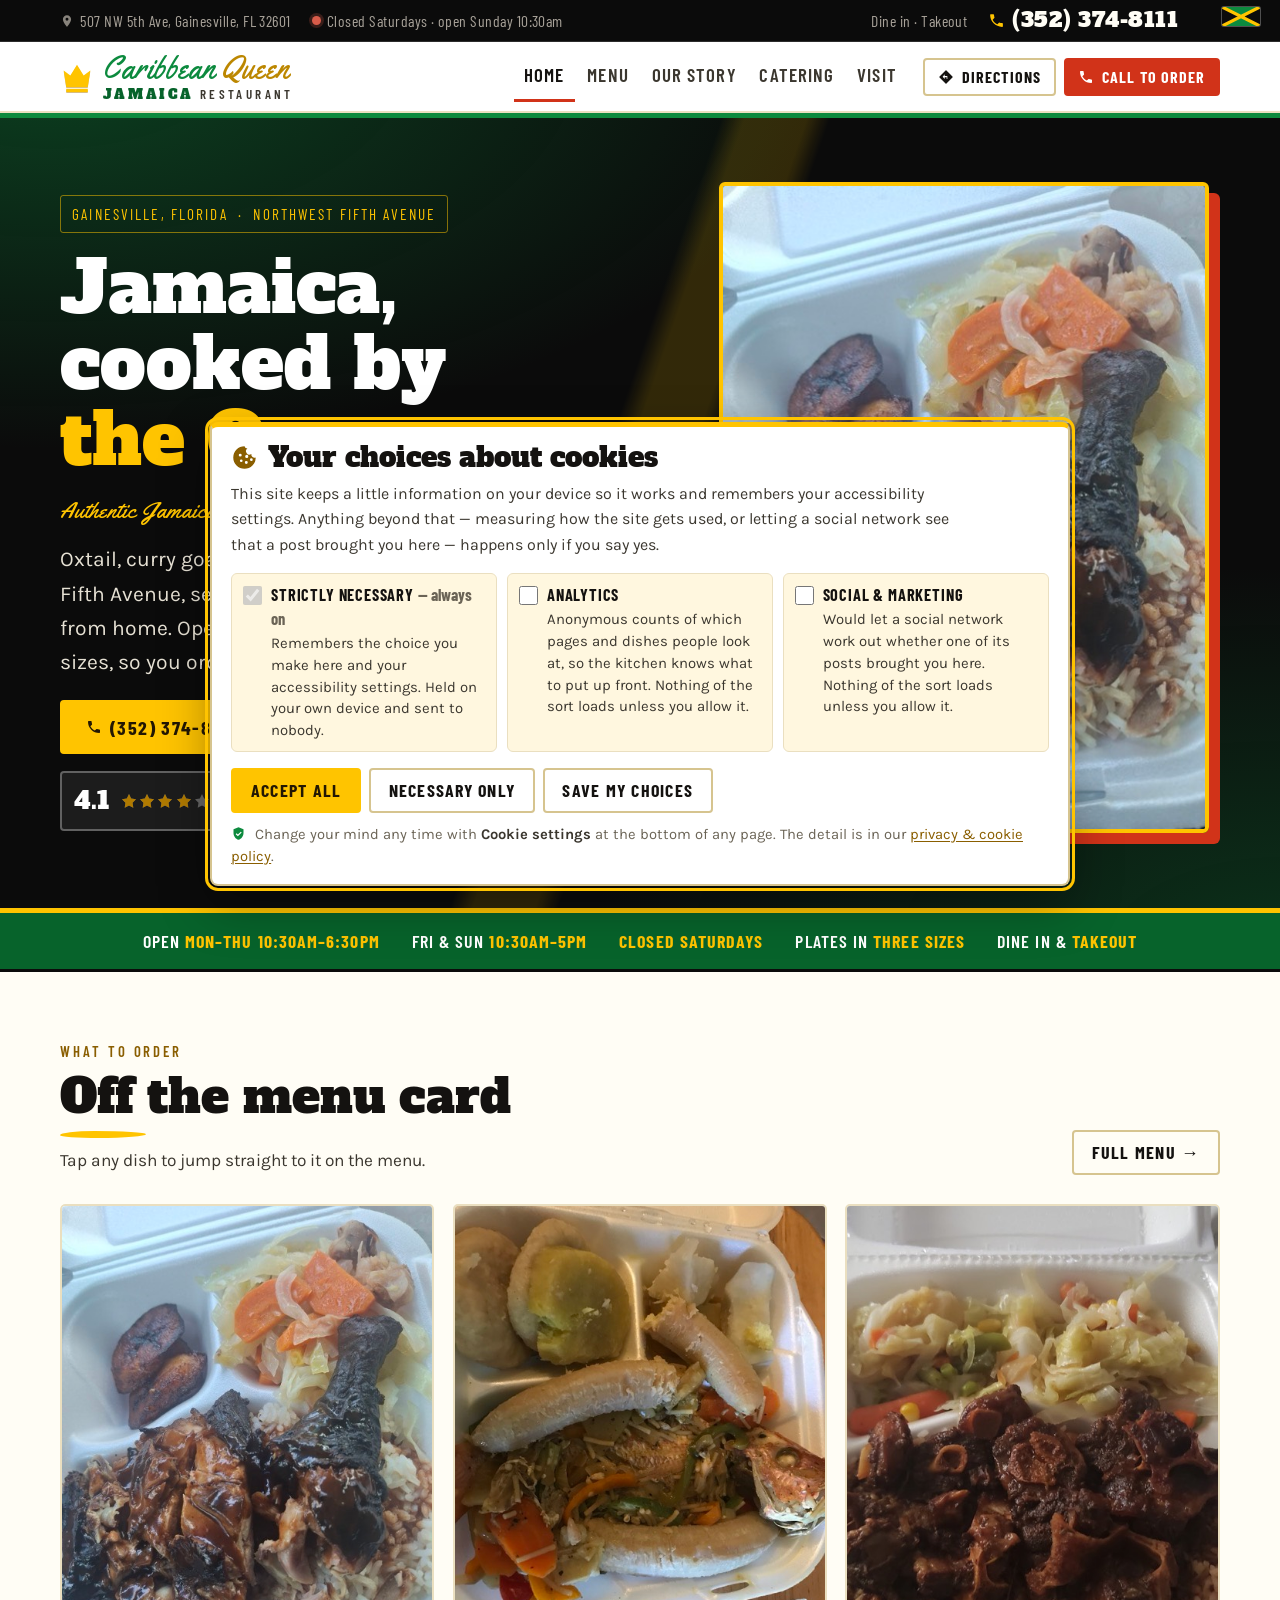
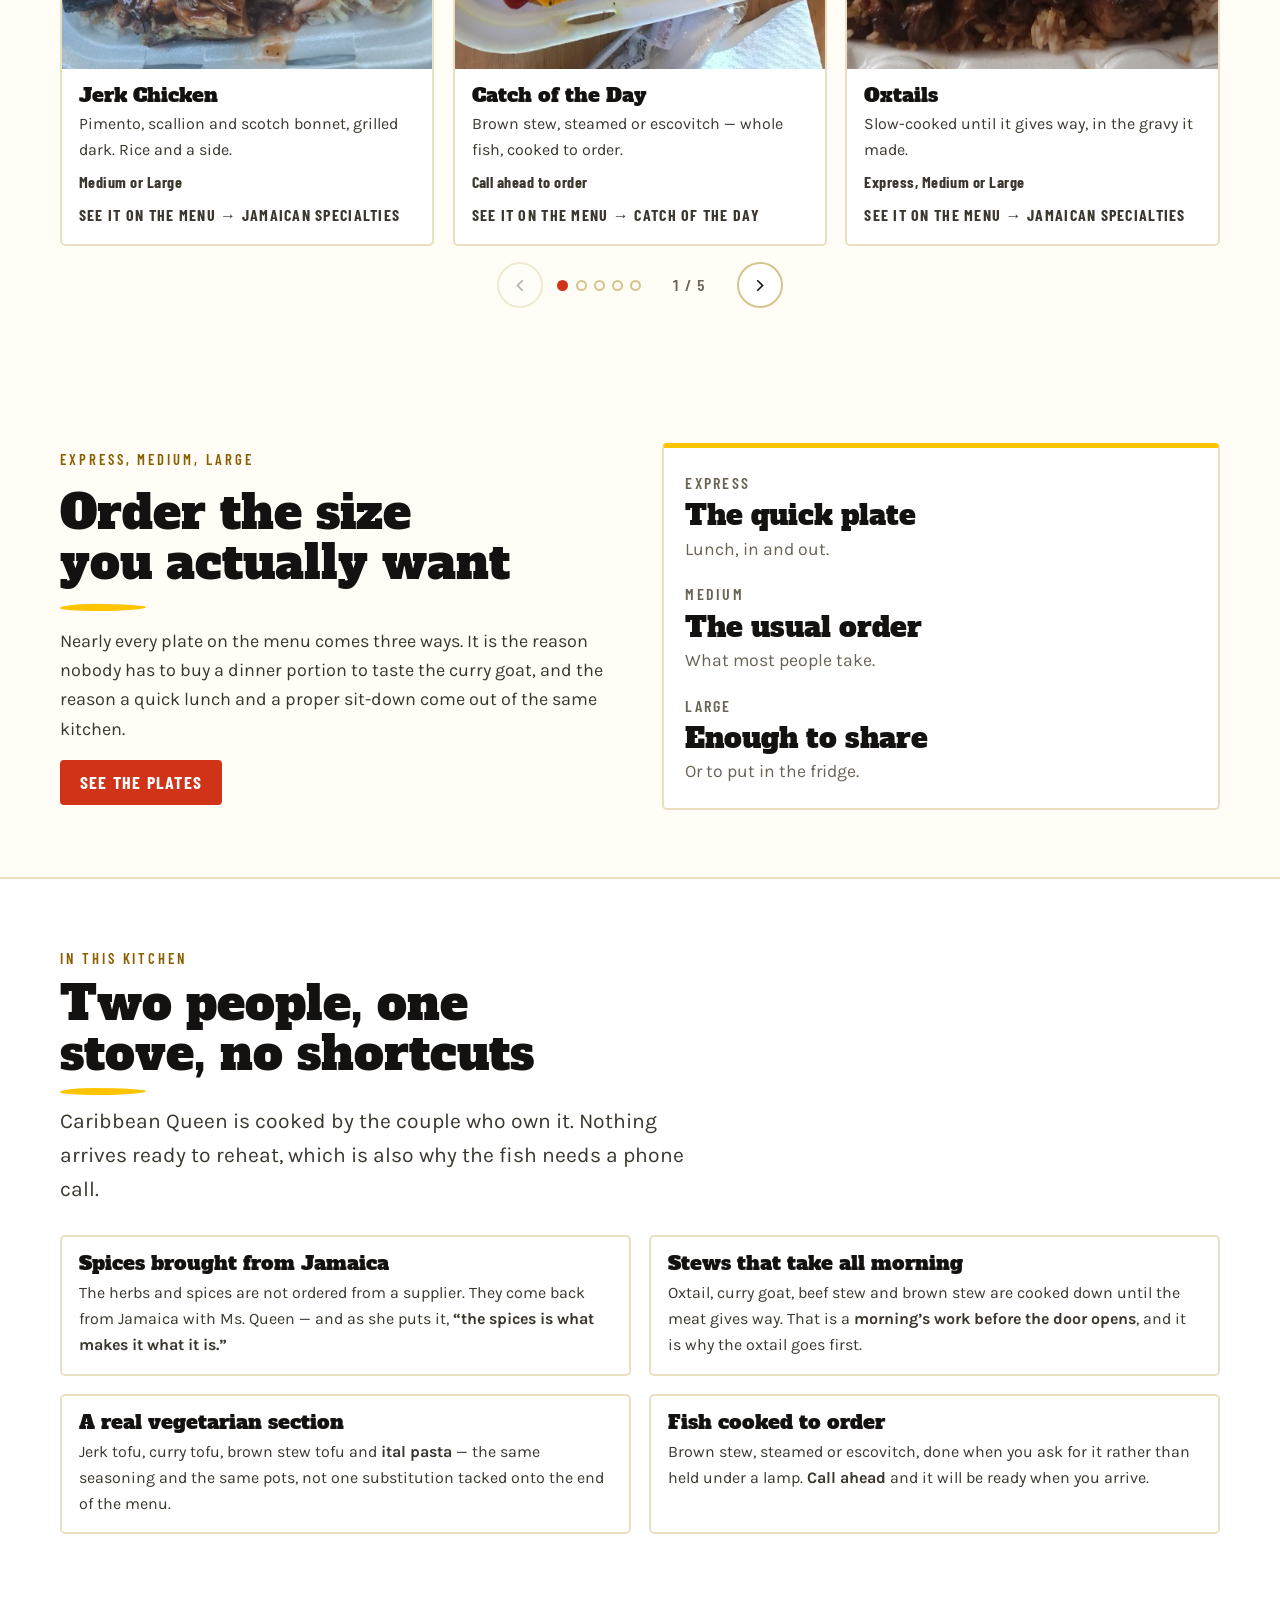
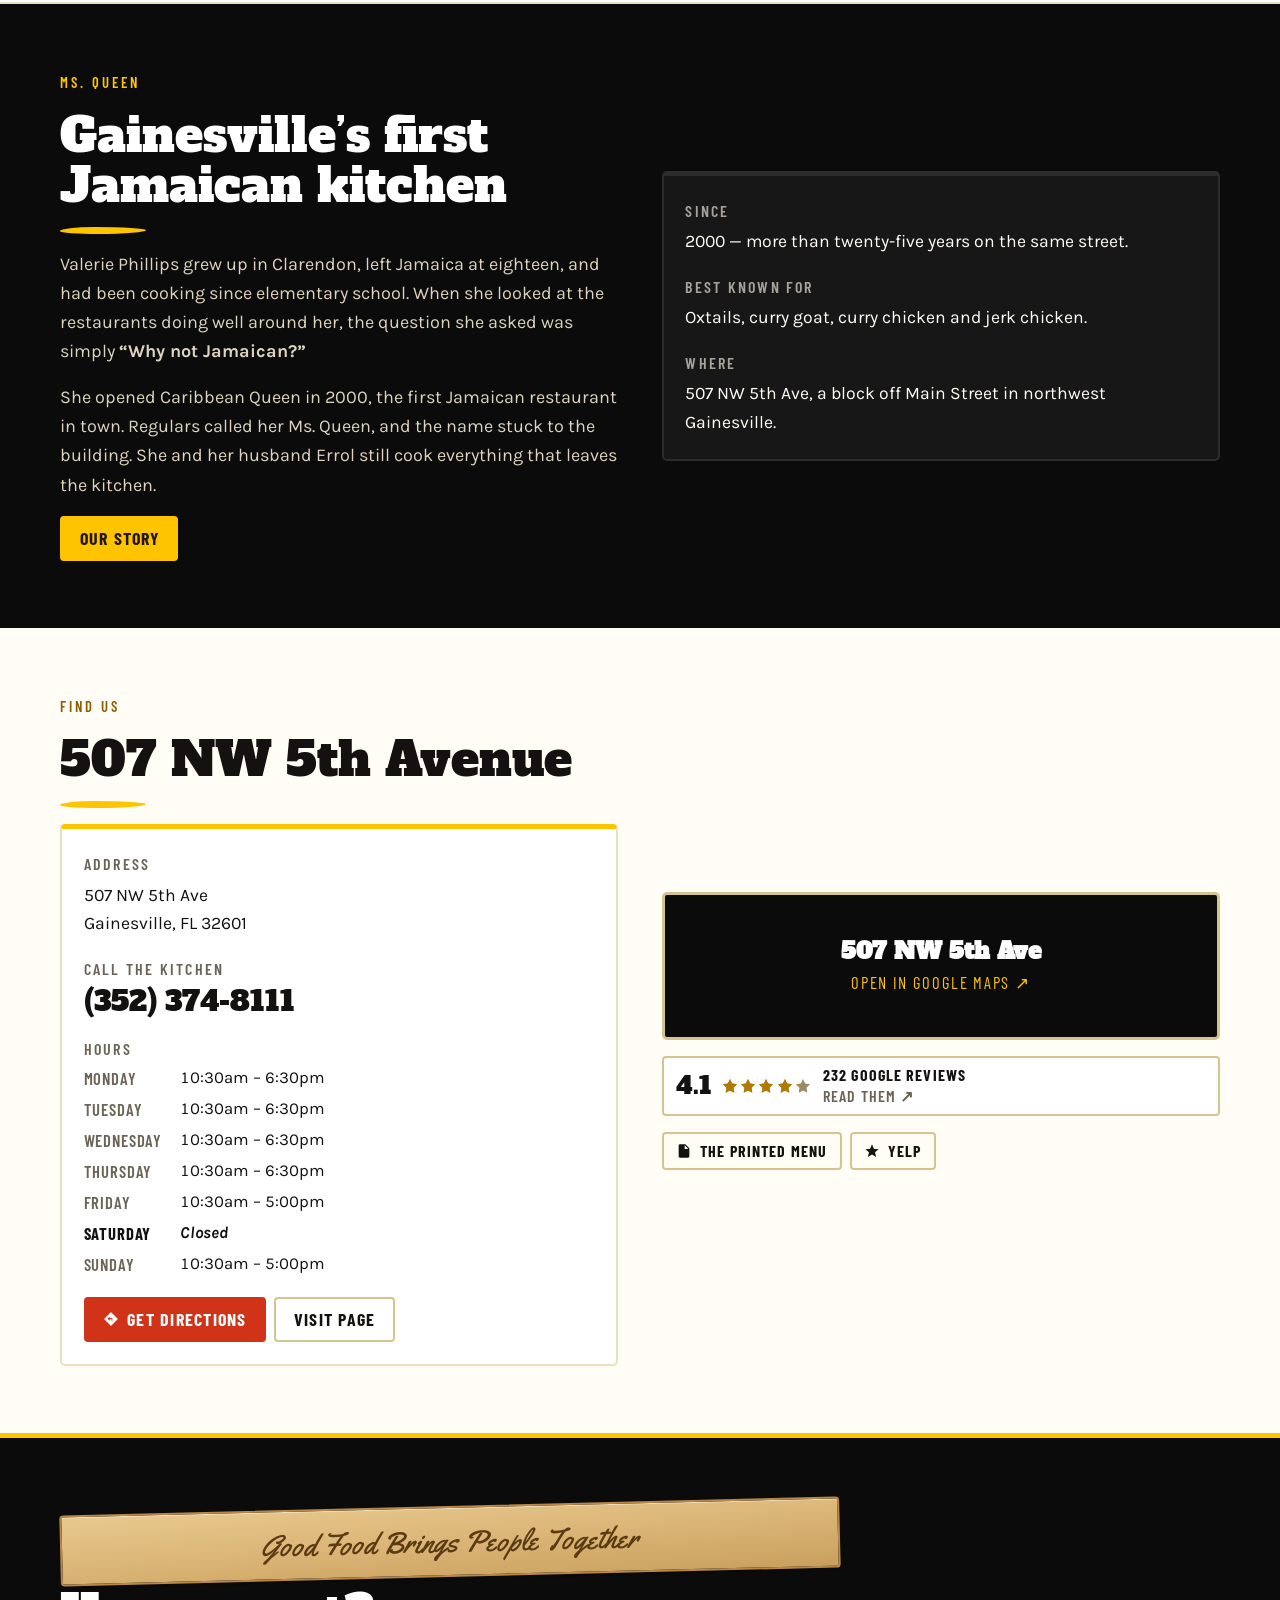
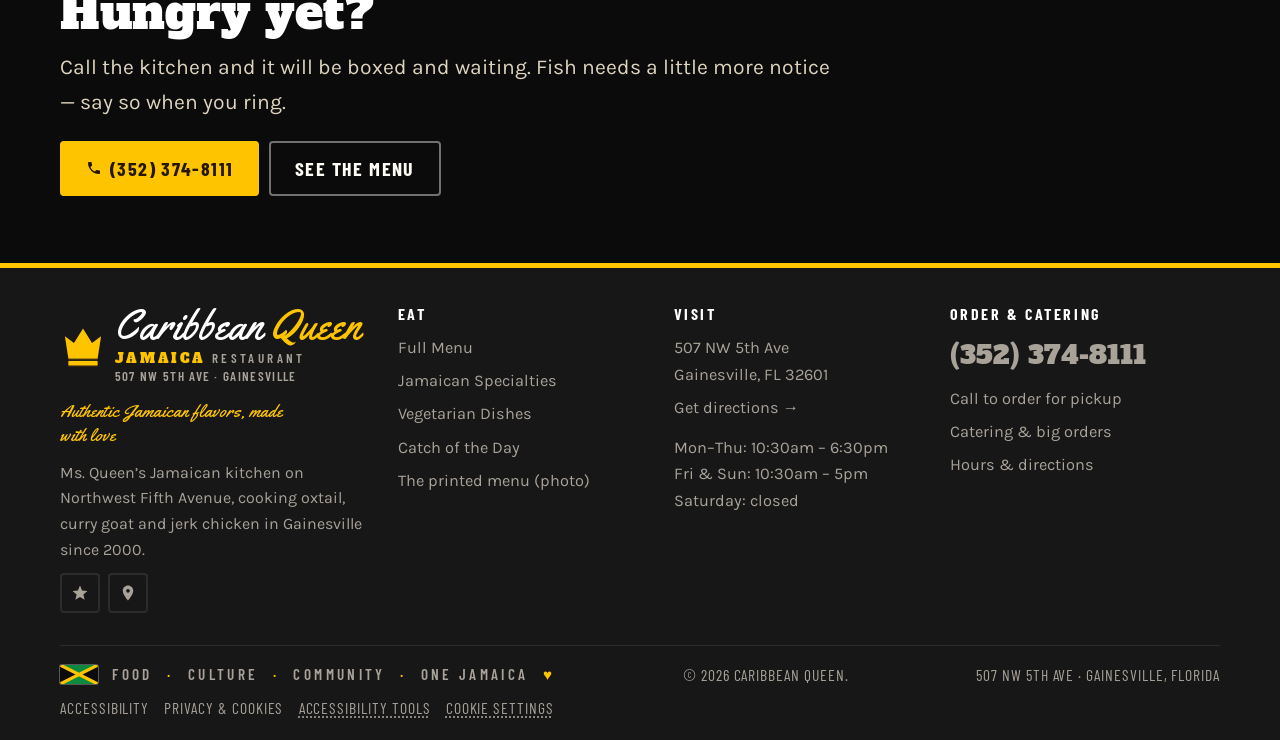
==== commit a9e717e1: "Draw the Google star rating as a graphic instead of five star characters WAVE held the U+2605 glyphs" ====
--- a/index.html
+++ b/index.html
@@ -328,8 +328,11 @@
   border-radius:4px;padding:.45rem .75rem;background:var(--surface)}
 .grate:hover{border-color:var(--gold-bright)}
 .grate__num{font-family:var(--f-display);font-size:1.5rem;line-height:1;color:var(--ink)}
-.stars{position:relative;display:inline-block;white-space:nowrap;font-size:1.15rem;line-height:1;letter-spacing:.1em}
-.stars__bg{color:#9A8A63}
+.stars{position:relative;display:inline-block;width:92px;height:16px;line-height:0;flex:none}
+.stars__svg{display:block;width:92px;height:16px;fill:currentColor}
+.stars__bg{display:block;color:#9A8A63}
+/* the filled layer is clipped to the score; its svg keeps full width so the
+   clip reveals a fraction of the row rather than squashing the stars */
 .stars__fg{position:absolute;left:0;top:0;overflow:hidden;width:var(--pct,100%);color:var(--gold-deep)}
 .grate__n{font-family:var(--f-cond);font-size:1rem;letter-spacing:.07em;text-transform:uppercase;color:var(--muted);line-height:1.3;font-weight:600}
 .grate__n b{display:block;color:var(--ink);font-weight:700}
@@ -764,7 +767,7 @@
       <a class="btn btn--onchar btn--lg" href="menu.html">See the Menu</a>
       <a class="btn btn--onchar btn--lg" href="https://www.google.com/maps/dir/?api=1&destination=Caribbean+Queen%2C+507+NW+5th+Ave%2C+Gainesville%2C+FL+32601" target="_blank" rel="noopener"><svg viewBox="0 0 24 24" aria-hidden="true"><path d="M21.7 11.3 12.7 2.3a1 1 0 0 0-1.4 0l-9 9a1 1 0 0 0 0 1.4l9 9a1 1 0 0 0 1.4 0l9-9a1 1 0 0 0 0-1.4zM13 15v-2.5h-3V15l-3-3.5L10 8v2.5h4V15h-1z"/></svg> Directions</a>
     </div>
-    <a class="grate grate--dark" href="https://www.google.com/maps/place/Caribbean+Queen/@29.6554959,-82.3299333,17z/data=!4m6!3m5!1s0x88e8a389697fea59:0x6c01334397afe9b9!8m2!3d29.6554959!4d-82.3299333!16s%2Fg%2F1pp2vhn24" target="_blank" rel="noopener" aria-label="Rated 4.1 out of 5 on Google from 232 reviews. Opens the Google listing."><span class="grate__num">4.1</span><span class="stars" aria-hidden="true"><span class="stars__bg">&#9733;&#9733;&#9733;&#9733;&#9733;</span><span class="stars__fg" style="--pct:82%">&#9733;&#9733;&#9733;&#9733;&#9733;</span></span><span class="grate__n"><b>232 Google reviews</b>Read them &nearr;</span></a>
+    <a class="grate grate--dark" href="https://www.google.com/maps/place/Caribbean+Queen/@29.6554959,-82.3299333,17z/data=!4m6!3m5!1s0x88e8a389697fea59:0x6c01334397afe9b9!8m2!3d29.6554959!4d-82.3299333!16s%2Fg%2F1pp2vhn24" target="_blank" rel="noopener" aria-label="Rated 4.1 out of 5 on Google from 232 reviews. Opens the Google listing."><span class="grate__num">4.1</span><span class="stars" aria-hidden="true"><span class="stars__bg"><svg class="stars__svg" viewBox="0 0 92 16" aria-hidden="true" focusable="false"><path transform="translate(0,0)" d="M9 1.1l2.14 4.52 4.86.69-3.5 3.48.82 4.98L9 12.42l-4.32 2.35.82-4.98L2 6.31l4.86-.69z"/><path transform="translate(18,0)" d="M9 1.1l2.14 4.52 4.86.69-3.5 3.48.82 4.98L9 12.42l-4.32 2.35.82-4.98L2 6.31l4.86-.69z"/><path transform="translate(36,0)" d="M9 1.1l2.14 4.52 4.86.69-3.5 3.48.82 4.98L9 12.42l-4.32 2.35.82-4.98L2 6.31l4.86-.69z"/><path transform="translate(55,0)" d="M9 1.1l2.14 4.52 4.86.69-3.5 3.48.82 4.98L9 12.42l-4.32 2.35.82-4.98L2 6.31l4.86-.69z"/><path transform="translate(73,0)" d="M9 1.1l2.14 4.52 4.86.69-3.5 3.48.82 4.98L9 12.42l-4.32 2.35.82-4.98L2 6.31l4.86-.69z"/></svg></span><span class="stars__fg" style="--pct:82%"><svg class="stars__svg" viewBox="0 0 92 16" aria-hidden="true" focusable="false"><path transform="translate(0,0)" d="M9 1.1l2.14 4.52 4.86.69-3.5 3.48.82 4.98L9 12.42l-4.32 2.35.82-4.98L2 6.31l4.86-.69z"/><path transform="translate(18,0)" d="M9 1.1l2.14 4.52 4.86.69-3.5 3.48.82 4.98L9 12.42l-4.32 2.35.82-4.98L2 6.31l4.86-.69z"/><path transform="translate(36,0)" d="M9 1.1l2.14 4.52 4.86.69-3.5 3.48.82 4.98L9 12.42l-4.32 2.35.82-4.98L2 6.31l4.86-.69z"/><path transform="translate(55,0)" d="M9 1.1l2.14 4.52 4.86.69-3.5 3.48.82 4.98L9 12.42l-4.32 2.35.82-4.98L2 6.31l4.86-.69z"/><path transform="translate(73,0)" d="M9 1.1l2.14 4.52 4.86.69-3.5 3.48.82 4.98L9 12.42l-4.32 2.35.82-4.98L2 6.31l4.86-.69z"/></svg></span></span><span class="grate__n"><b>232 Google reviews</b>Read them &nearr;</span></a>
   </div>
   <figure class="hero__fig">
     <img src="img/Jerk-Chicken.jpg" alt="A jerk chicken plate with rice, cabbage and fried plantain at Caribbean Queen"
@@ -940,7 +943,7 @@
         <b>507 NW 5th Ave</b>
         <span>Open in Google Maps &nearr;</span>
       </a>
-      <a class="grate" href="https://www.google.com/maps/place/Caribbean+Queen/@29.6554959,-82.3299333,17z/data=!4m6!3m5!1s0x88e8a389697fea59:0x6c01334397afe9b9!8m2!3d29.6554959!4d-82.3299333!16s%2Fg%2F1pp2vhn24" target="_blank" rel="noopener" aria-label="Rated 4.1 out of 5 on Google from 232 reviews. Opens the Google listing."><span class="grate__num">4.1</span><span class="stars" aria-hidden="true"><span class="stars__bg">&#9733;&#9733;&#9733;&#9733;&#9733;</span><span class="stars__fg" style="--pct:82%">&#9733;&#9733;&#9733;&#9733;&#9733;</span></span><span class="grate__n"><b>232 Google reviews</b>Read them &nearr;</span></a>
+      <a class="grate" href="https://www.google.com/maps/place/Caribbean+Queen/@29.6554959,-82.3299333,17z/data=!4m6!3m5!1s0x88e8a389697fea59:0x6c01334397afe9b9!8m2!3d29.6554959!4d-82.3299333!16s%2Fg%2F1pp2vhn24" target="_blank" rel="noopener" aria-label="Rated 4.1 out of 5 on Google from 232 reviews. Opens the Google listing."><span class="grate__num">4.1</span><span class="stars" aria-hidden="true"><span class="stars__bg"><svg class="stars__svg" viewBox="0 0 92 16" aria-hidden="true" focusable="false"><path transform="translate(0,0)" d="M9 1.1l2.14 4.52 4.86.69-3.5 3.48.82 4.98L9 12.42l-4.32 2.35.82-4.98L2 6.31l4.86-.69z"/><path transform="translate(18,0)" d="M9 1.1l2.14 4.52 4.86.69-3.5 3.48.82 4.98L9 12.42l-4.32 2.35.82-4.98L2 6.31l4.86-.69z"/><path transform="translate(36,0)" d="M9 1.1l2.14 4.52 4.86.69-3.5 3.48.82 4.98L9 12.42l-4.32 2.35.82-4.98L2 6.31l4.86-.69z"/><path transform="translate(55,0)" d="M9 1.1l2.14 4.52 4.86.69-3.5 3.48.82 4.98L9 12.42l-4.32 2.35.82-4.98L2 6.31l4.86-.69z"/><path transform="translate(73,0)" d="M9 1.1l2.14 4.52 4.86.69-3.5 3.48.82 4.98L9 12.42l-4.32 2.35.82-4.98L2 6.31l4.86-.69z"/></svg></span><span class="stars__fg" style="--pct:82%"><svg class="stars__svg" viewBox="0 0 92 16" aria-hidden="true" focusable="false"><path transform="translate(0,0)" d="M9 1.1l2.14 4.52 4.86.69-3.5 3.48.82 4.98L9 12.42l-4.32 2.35.82-4.98L2 6.31l4.86-.69z"/><path transform="translate(18,0)" d="M9 1.1l2.14 4.52 4.86.69-3.5 3.48.82 4.98L9 12.42l-4.32 2.35.82-4.98L2 6.31l4.86-.69z"/><path transform="translate(36,0)" d="M9 1.1l2.14 4.52 4.86.69-3.5 3.48.82 4.98L9 12.42l-4.32 2.35.82-4.98L2 6.31l4.86-.69z"/><path transform="translate(55,0)" d="M9 1.1l2.14 4.52 4.86.69-3.5 3.48.82 4.98L9 12.42l-4.32 2.35.82-4.98L2 6.31l4.86-.69z"/><path transform="translate(73,0)" d="M9 1.1l2.14 4.52 4.86.69-3.5 3.48.82 4.98L9 12.42l-4.32 2.35.82-4.98L2 6.31l4.86-.69z"/></svg></span></span><span class="grate__n"><b>232 Google reviews</b>Read them &nearr;</span></a>
       <div class="copyrow">
         <a class="btn btn--ghost btn--sm" href="menu-card.jpg"><svg viewBox="0 0 24 24" aria-hidden="true"><path d="M14 2H6a2 2 0 0 0-2 2v16a2 2 0 0 0 2 2h12a2 2 0 0 0 2-2V8l-6-6zm-1 7V3.5L18.5 9H13z"/></svg> The printed menu</a>
         <a class="btn btn--ghost btn--sm" href="https://www.yelp.com/biz/caribbean-queen-gainesville" target="_blank" rel="noopener"><svg viewBox="0 0 24 24" aria-hidden="true"><path d="m12 17.3-6.2 3.7 1.7-7-5.4-4.7 7.1-.6L12 2l2.8 6.7 7.1.6-5.4 4.7 1.7 7z"/></svg> Yelp</a>
